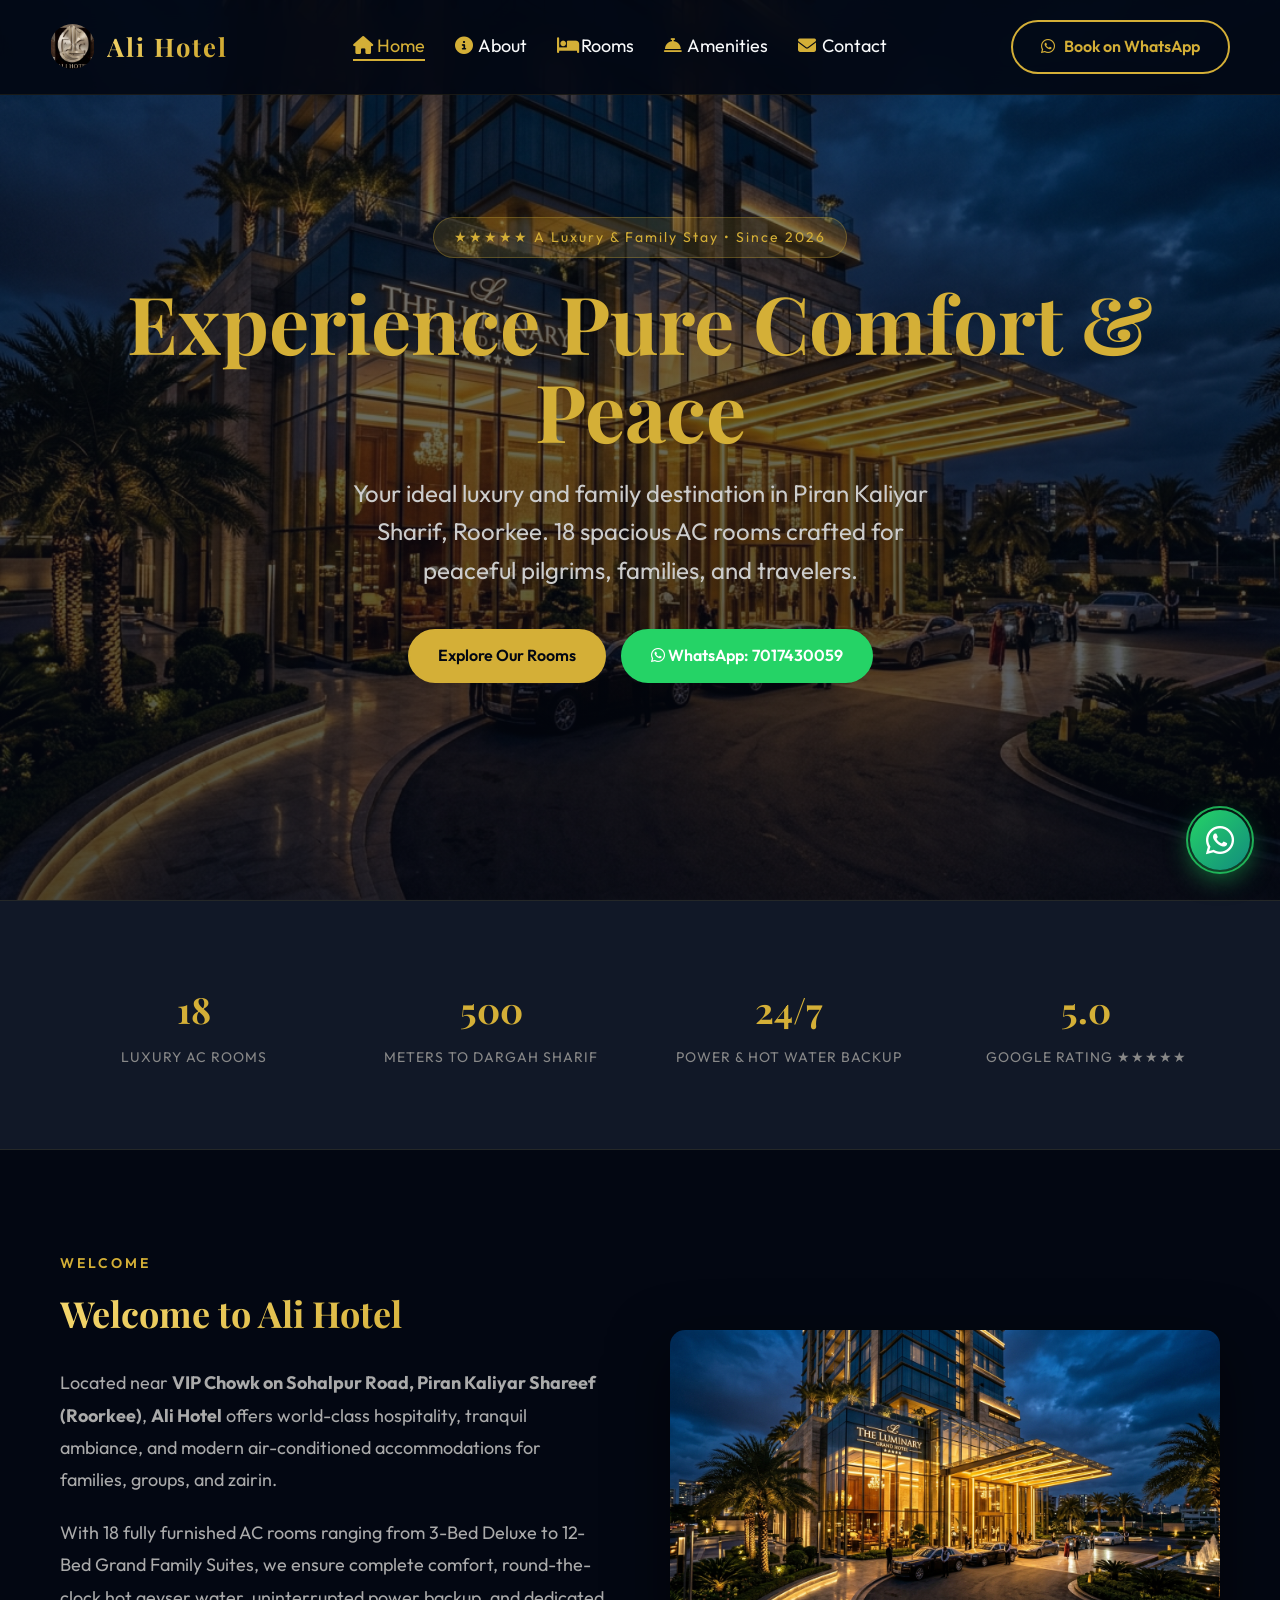
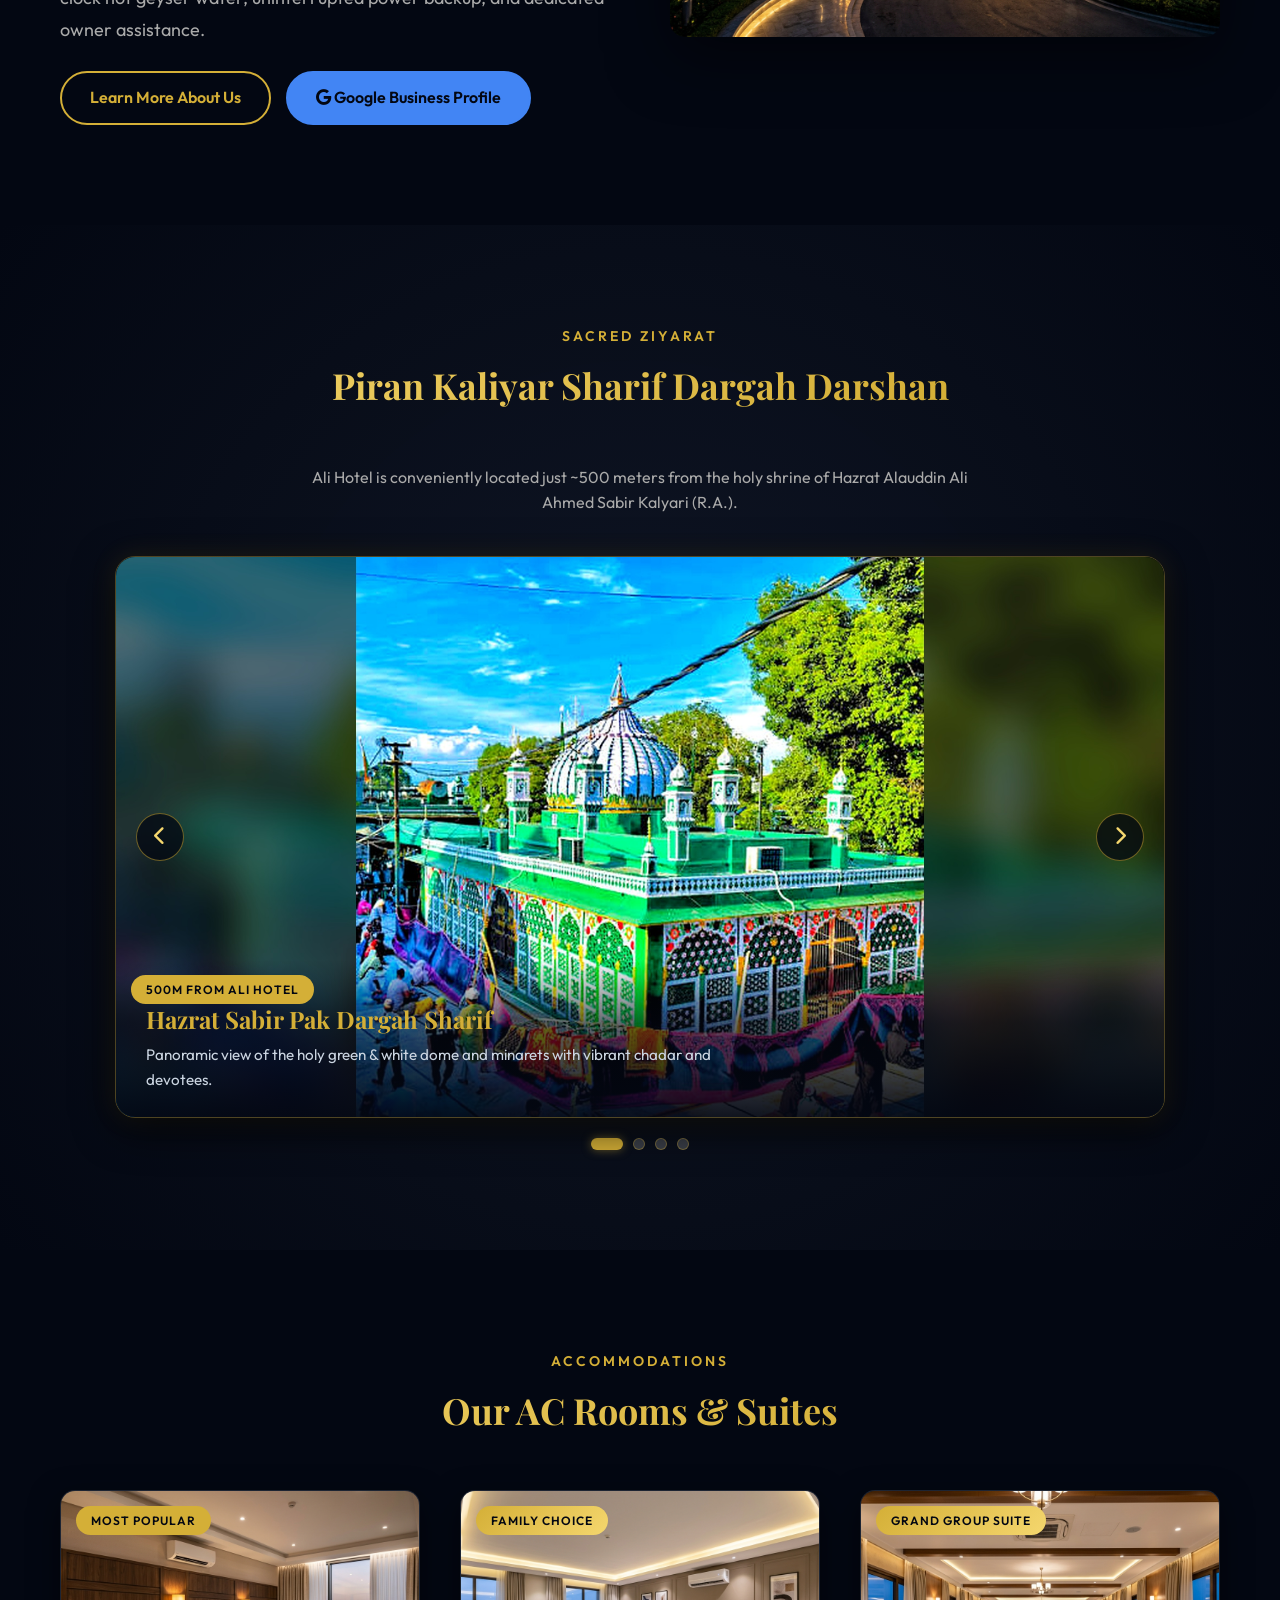
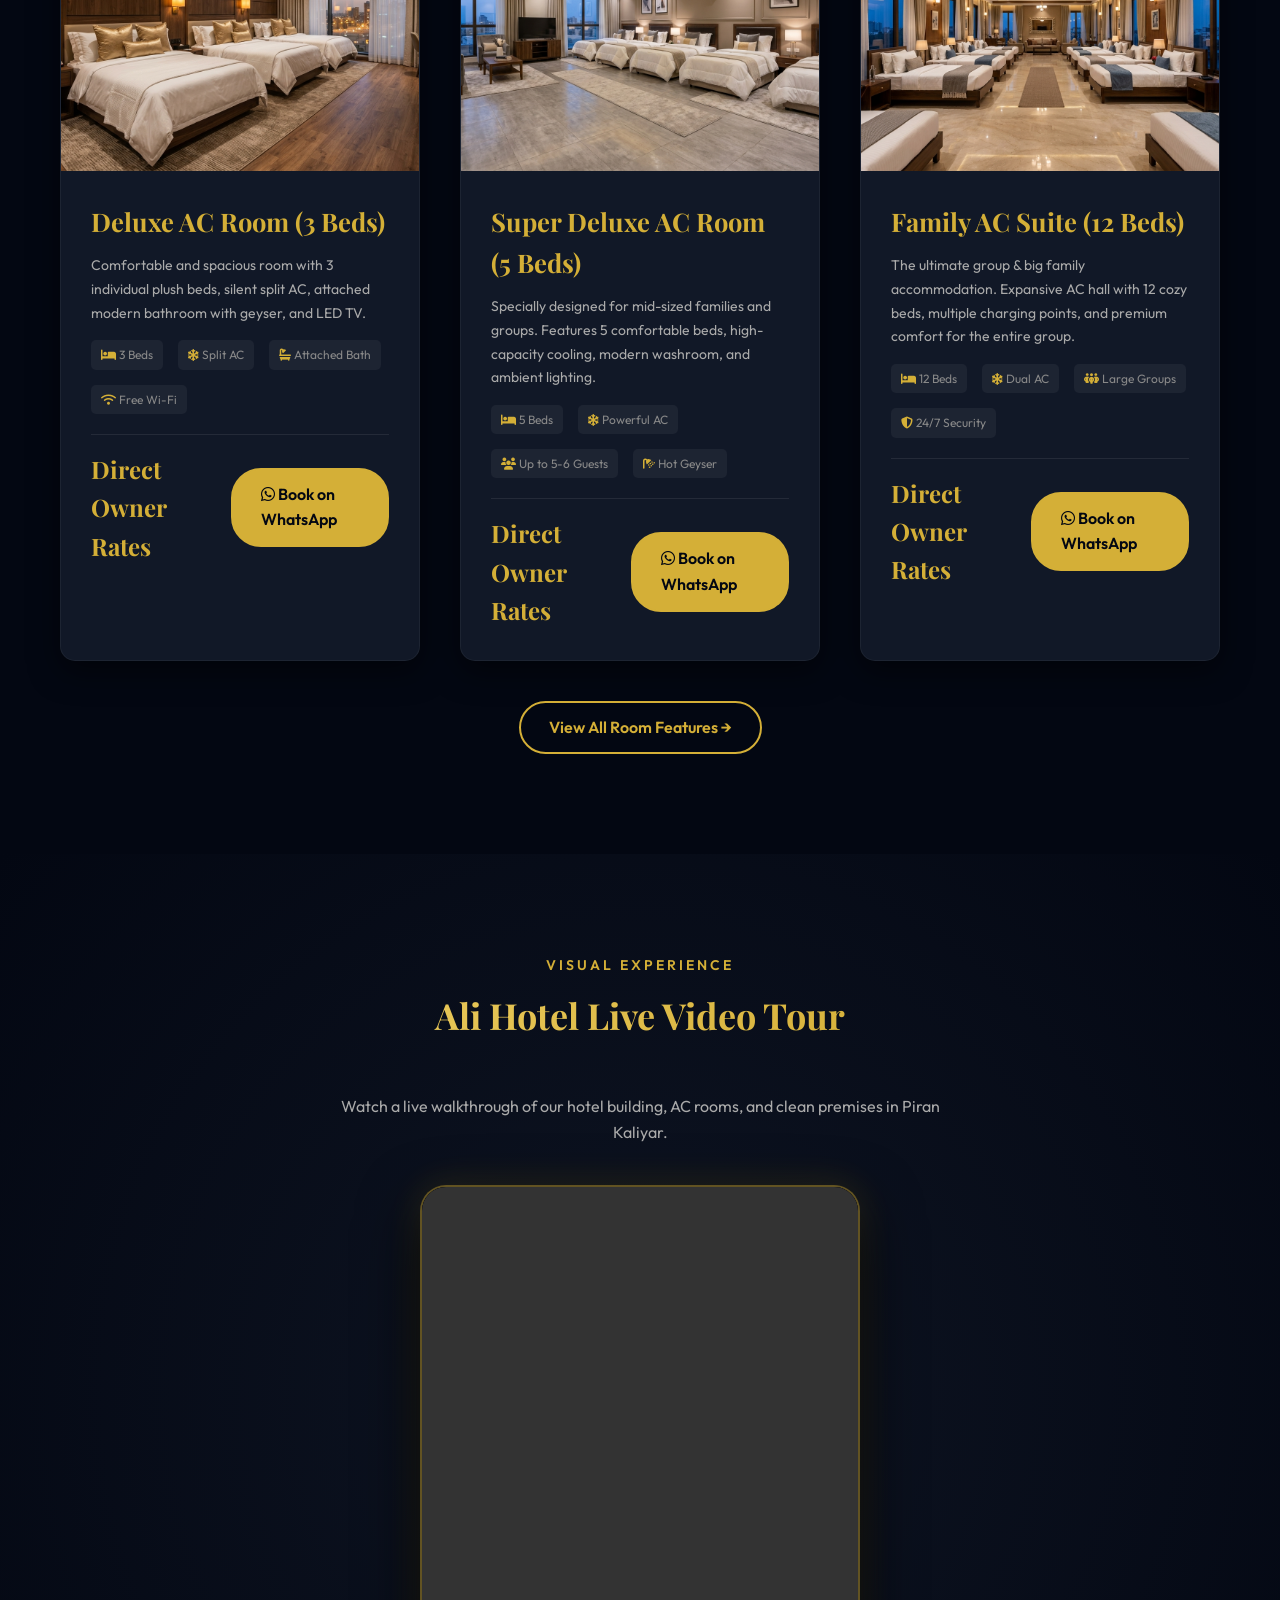
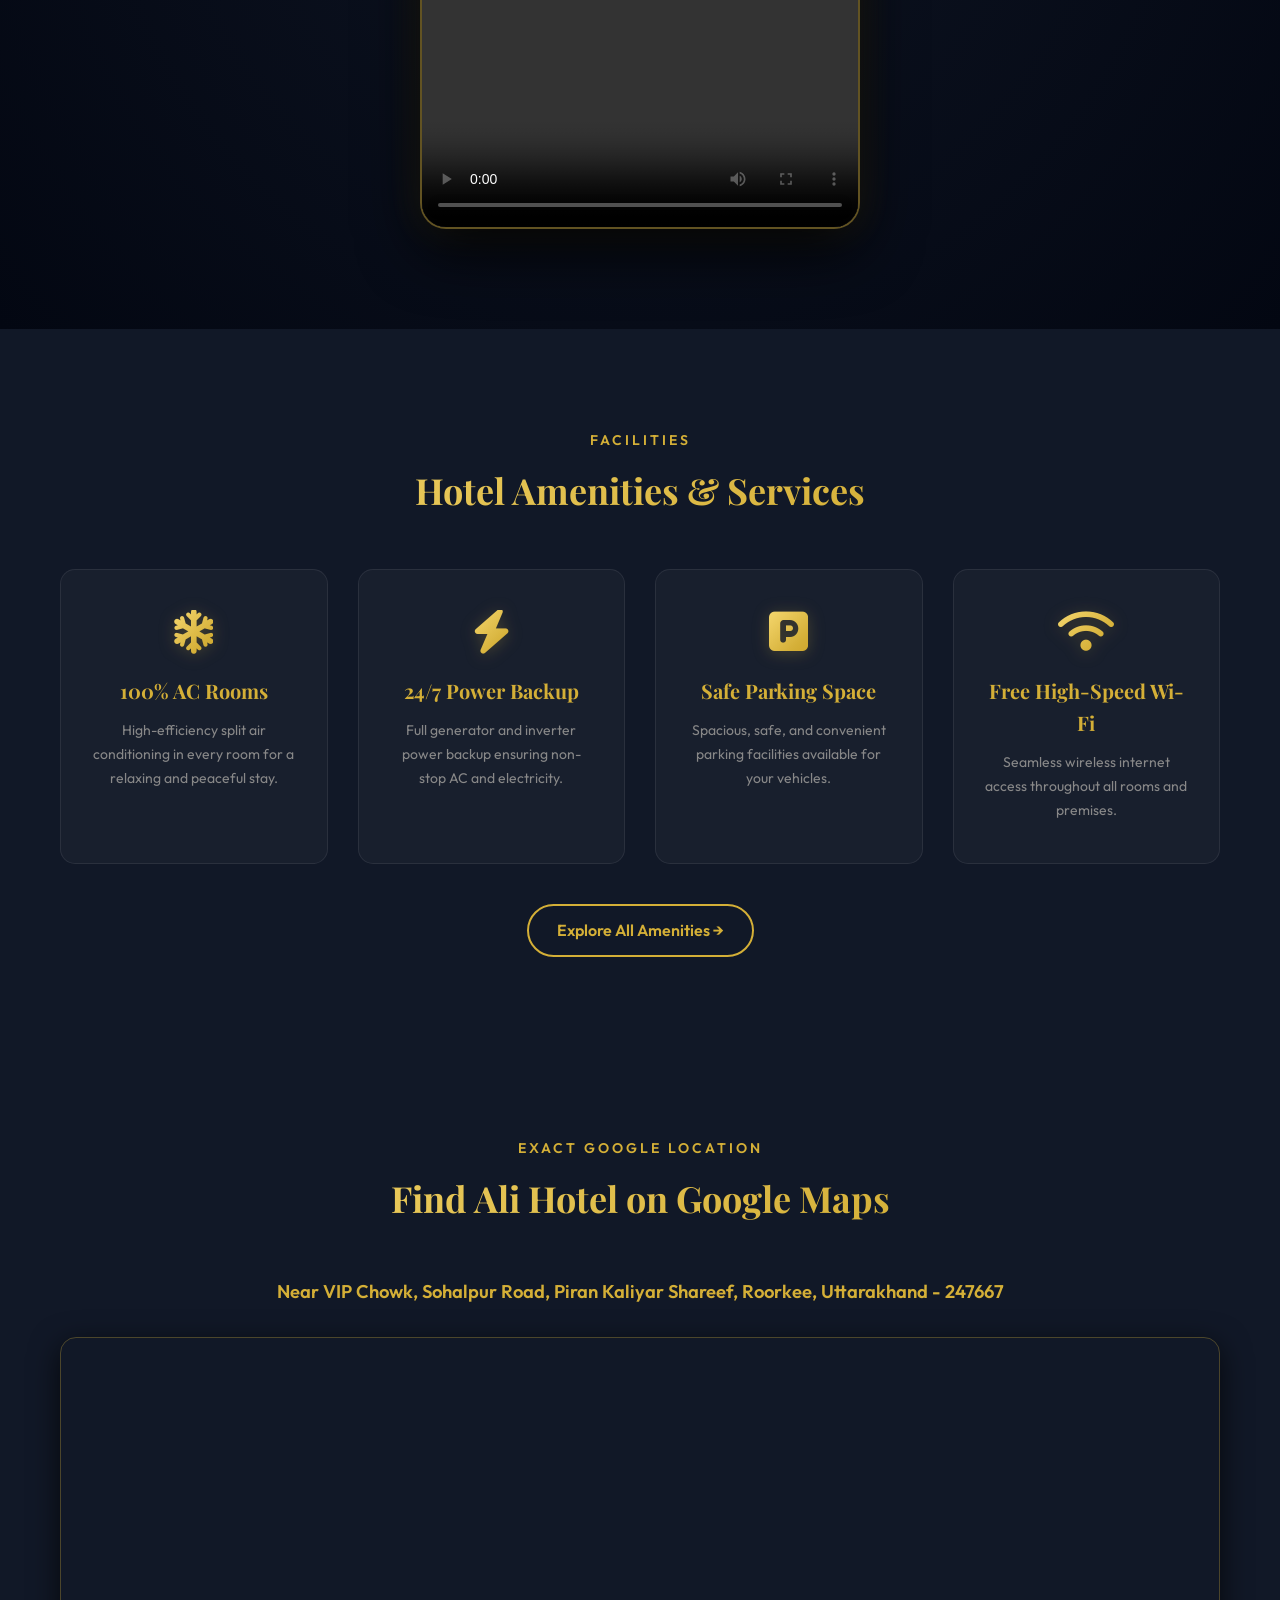
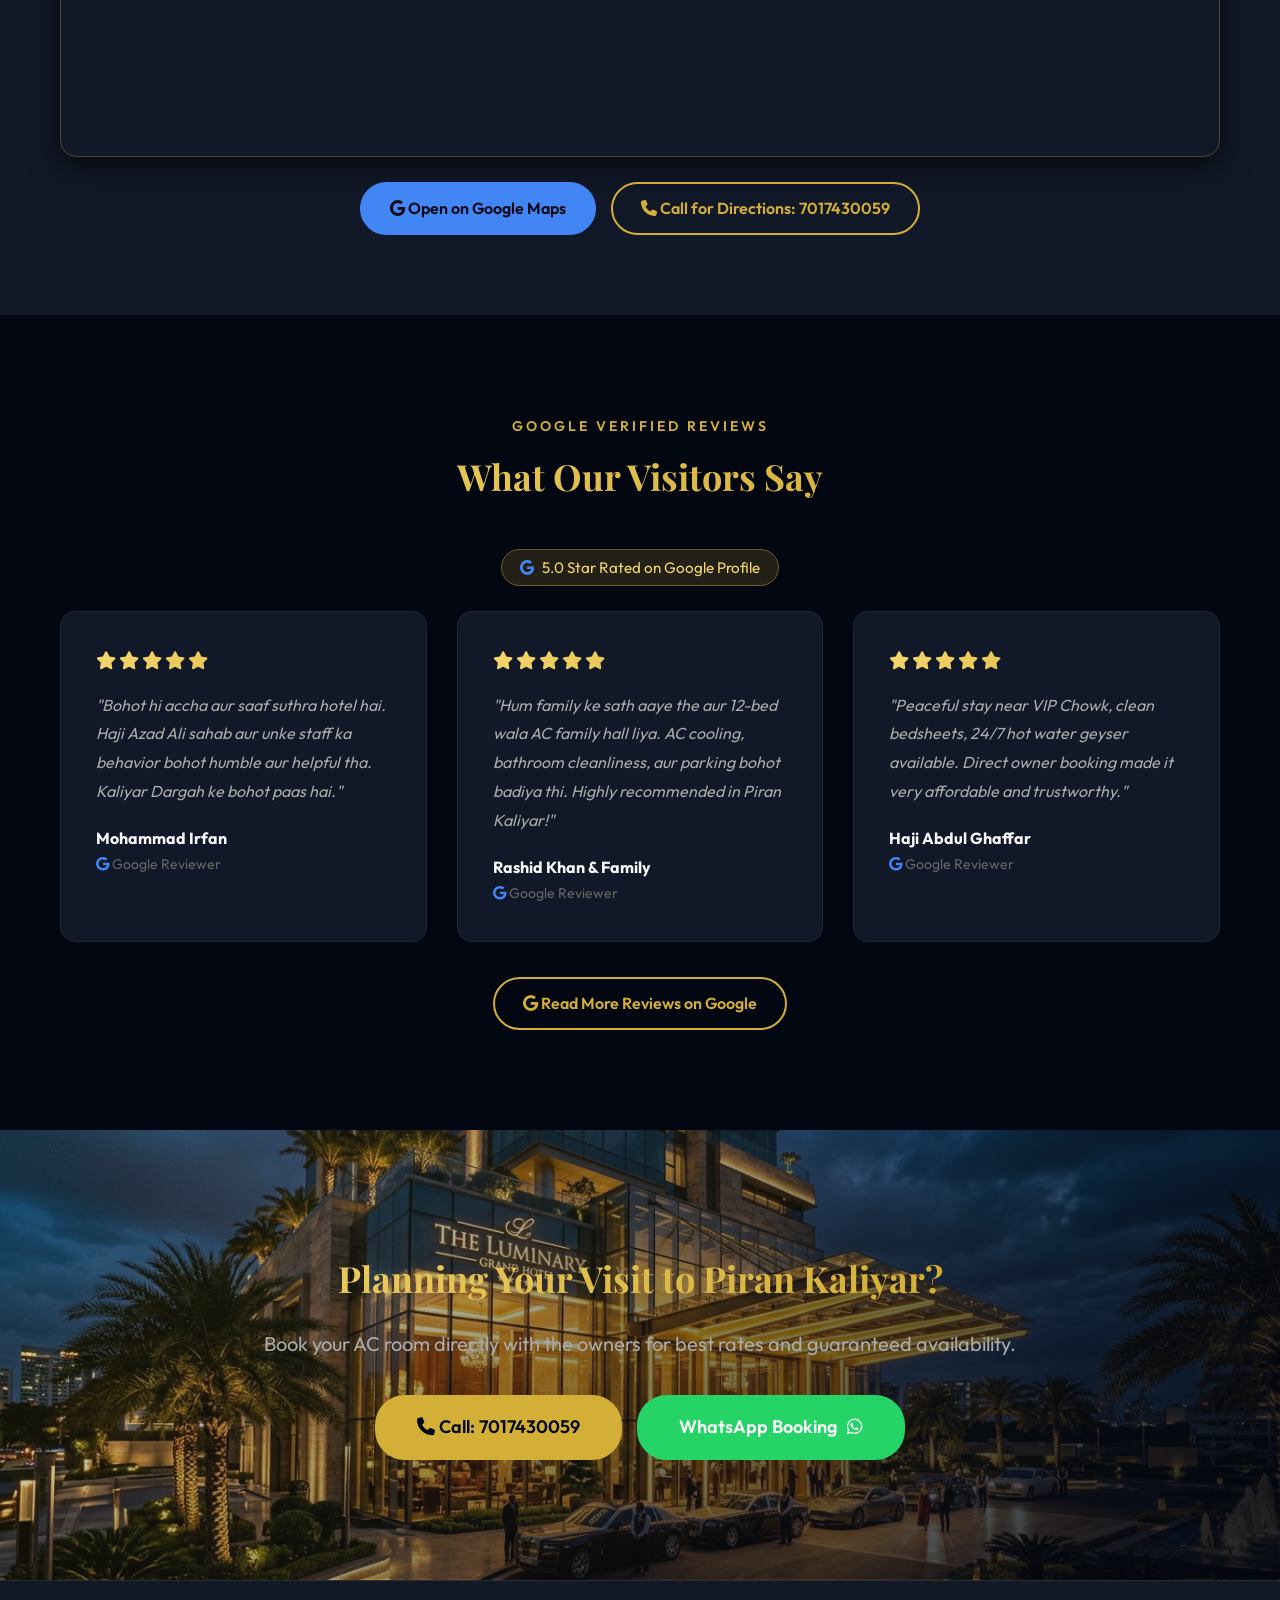
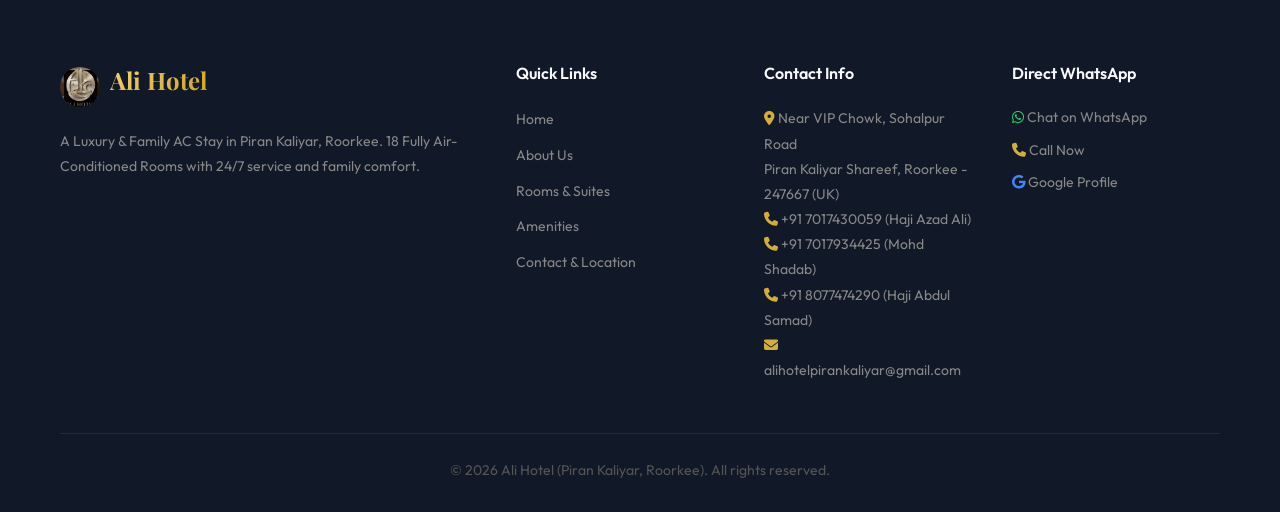
==== index.html @ 07da3957 "Enhance Dargah Sharif photos to high-definition 16:9 horizontal format with vibrant color grading" ====
<!DOCTYPE html>
<html lang="en">
<head>
    <meta charset="UTF-8">
    <meta name="viewport" content="width=device-width, initial-scale=1.0">
    <title>Ali Hotel | Luxury & Family Stay | Piran Kaliyar, Roorkee</title>
    <meta name="description" content="Ali Hotel - A Luxury & Family AC Stay in Piran Kaliyar, Roorkee. 18 Deluxe AC Rooms (3-Bed, 5-Bed, 12-Bed Family Suite) near VIP Chowk, Sohalpur Road. Book direct with owners.">
    <link rel="stylesheet" href="style.css">
    <link href="https://fonts.googleapis.com/css2?family=Outfit:wght@300;400;600;800&family=Playfair+Display:ital,wght@0,400;0,700;1,400&display=swap" rel="stylesheet">
    <link rel="stylesheet" href="https://cdnjs.cloudflare.com/ajax/libs/font-awesome/6.5.1/css/all.min.css">
</head>
<body>
    <header id="header">
        <a href="index.html" class="logo">
            <img src="assets/images/logo.jpg" alt="Ali Hotel Official Logo">
            <span class="logo-text">Ali Hotel</span>
        </a>
        <nav>
            <ul class="nav-links">
                <li><a href="index.html" class="active"><i class="fa-solid fa-house" style="color:#d4af37;width:20px;"></i> Home</a></li>
                <li><a href="about.html"><i class="fa-solid fa-circle-info" style="color:#d4af37;width:20px;"></i> About</a></li>
                <li><a href="rooms.html"><i class="fa-solid fa-bed" style="color:#d4af37;width:20px;"></i> Rooms</a></li>
                <li><a href="amenities.html"><i class="fa-solid fa-bell-concierge" style="color:#d4af37;width:20px;"></i> Amenities</a></li>
                <li><a href="contact.html"><i class="fa-solid fa-envelope" style="color:#d4af37;width:20px;"></i> Contact</a></li>
                <li class="mobile-only-btn" style="margin-top: 15px;"><a href="https://wa.me/917017430059" target="_blank" class="btn btn-primary" style="justify-content: center; width: 100%; border-radius: 30px;"><i class="fa-brands fa-whatsapp"></i> Chat on WhatsApp</a></li>
            </ul>
        </nav>
        <a href="https://wa.me/917017430059" target="_blank" class="btn"><i class="fa-brands fa-whatsapp" style="margin-right: 6px;"></i> Book on WhatsApp</a>
        <div class="menu-toggle" id="mobile-menu">
            <span class="bar"></span>
            <span class="bar"></span>
            <span class="bar"></span>
        </div>
    </header>

    <!-- Hero Section -->
    <section id="home" class="hero">
        <div class="hero-content">
            <span class="hero-badge">★★★★★ A Luxury & Family Stay • Since 2026</span>
            <h1>Experience Pure Comfort & Peace</h1>
            <p>Your ideal luxury and family destination in Piran Kaliyar Sharif, Roorkee. 18 spacious AC rooms crafted for peaceful pilgrims, families, and travelers.</p>
            <div class="hero-buttons">
                <a href="rooms.html" class="btn btn-primary">Explore Our Rooms</a>
                <a href="https://wa.me/917017430059" target="_blank" class="btn" style="background: #25D366; color: #fff; border-color: #25D366;"><i class="fa-brands fa-whatsapp"></i> WhatsApp: 7017430059</a>
            </div>
        </div>
    </section>

    <!-- Stats Section -->
    <section class="stats-section">
        <div class="container">
            <div class="stats-grid">
                <div class="stat-item">
                    <span class="stat-number">18</span>
                    <span class="stat-label">Luxury AC Rooms</span>
                </div>
                <div class="stat-item">
                    <span class="stat-number">500</span>
                    <span class="stat-label">Meters to Dargah Sharif</span>
                </div>
                <div class="stat-item">
                    <span class="stat-number">24/7</span>
                    <span class="stat-label">Power & Hot Water Backup</span>
                </div>
                <div class="stat-item">
                    <span class="stat-number">5.0</span>
                    <span class="stat-label">Google Rating ★★★★★</span>
                </div>
            </div>
        </div>
    </section>

    <!-- About Preview -->
    <section id="about-preview" class="about">
        <div class="container about-layout">
            <div class="about-text">
                <span class="section-tag">Welcome</span>
                <h2>Welcome to Ali Hotel</h2>
                <p>Located near <strong>VIP Chowk on Sohalpur Road, Piran Kaliyar Shareef (Roorkee)</strong>, <strong>Ali Hotel</strong> offers world-class hospitality, tranquil ambiance, and modern air-conditioned accommodations for families, groups, and zairin.</p>
                <p>With 18 fully furnished AC rooms ranging from 3-Bed Deluxe to 12-Bed Grand Family Suites, we ensure complete comfort, round-the-clock hot geyser water, uninterrupted power backup, and dedicated owner assistance.</p>
                <div style="margin-top: 25px; display: flex; gap: 15px; flex-wrap: wrap;">
                    <a href="about.html" class="btn btn-outline">Learn More About Us</a>
                    <a href="https://share.google/wbQLk41U9Xn9ircUh" target="_blank" class="btn btn-primary" style="background: #4285F4; border-color: #4285F4;"><i class="fa-brands fa-google"></i> Google Business Profile</a>
                </div>
            </div>
            <div class="about-image">
                <img src="assets/images/hero.jpg" alt="Ali Hotel Exterior View">
            </div>
        </div>
    </section>

    <!-- DARGAH PHOTO SLIDER CAROUSEL -->
    <section class="dargah-slider-section">
        <div class="container">
            <span class="section-tag center">Sacred Ziyarat</span>
            <h2>Piran Kaliyar Sharif Dargah Darshan</h2>
            <p style="text-align: center; color: #aaa; max-width: 700px; margin: 10px auto 0;">Ali Hotel is conveniently located just ~500 meters from the holy shrine of Hazrat Alauddin Ali Ahmed Sabir Kalyari (R.A.).</p>

            <div class="carousel-container">
                <div class="carousel-slides">
                    <!-- Slide 1: Wide View Dome & Chadar -->
                    <div class="carousel-slide active">
                        <img src="assets/images/dargah1.jpg" alt="Piran Kaliyar Dargah Sharif Wide View">
                        <div class="carousel-caption">
                            <div>
                                <h3>Hazrat Sabir Pak Dargah Sharif</h3>
                                <p>Panoramic view of the holy green & white dome and minarets with vibrant chadar and devotees.</p>
                            </div>
                            <span class="room-badge">500m from Ali Hotel</span>
                        </div>
                    </div>
                    <!-- Slide 2: Dome & Sky -->
                    <div class="carousel-slide">
                        <img src="assets/images/dargah2.jpg" alt="Dargah Sacred Dome and Blue Sky">
                        <div class="carousel-caption">
                            <div>
                                <h3>Majestic Green & White Dome</h3>
                                <p>Beautiful architectural view of the holy shrine dome with Islamic crescent flags and clear skies.</p>
                            </div>
                            <span class="room-badge">Holy Shrine</span>
                        </div>
                    </div>
                    <!-- Slide 3: Courtyard Reflections -->
                    <div class="carousel-slide">
                        <img src="assets/images/dargah3.jpg" alt="Dargah Courtyard Marble Floor Reflections">
                        <div class="carousel-caption">
                            <div>
                                <h3>Sacred Courtyard & Polished Marble</h3>
                                <p>Intricate floral jaali architecture and peaceful reflection of the sacred sanctum.</p>
                            </div>
                            <span class="room-badge">Main Sanctum</span>
                        </div>
                    </div>
                    <!-- Slide 4: Main Entrance & Pilgrims -->
                    <div class="carousel-slide">
                        <img src="assets/images/dargah4.jpg" alt="Dargah Sharif Sacred Front Facade">
                        <div class="carousel-caption">
                            <div>
                                <h3>Sacred Entrance & Pilgrim Prayers</h3>
                                <p>Devotees and families arriving to seek peace and blessings at the holy court of Sabir Piya.</p>
                            </div>
                            <span class="room-badge">Ziyarat Gate</span>
                        </div>
                    </div>
                </div>

                <!-- Navigation Controls -->
                <button class="carousel-btn prev" aria-label="Previous Slide"><i class="fa-solid fa-chevron-left"></i></button>
                <button class="carousel-btn next" aria-label="Next Slide"><i class="fa-solid fa-chevron-right"></i></button>
            </div>

            <!-- Dots -->
            <div class="carousel-dots">
                <div class="carousel-dot active"></div>
                <div class="carousel-dot"></div>
                <div class="carousel-dot"></div>
                <div class="carousel-dot"></div>
            </div>
        </div>
    </section>

    <!-- Featured Rooms -->
    <section id="rooms-preview" class="rooms">
        <div class="container">
            <span class="section-tag center">Accommodations</span>
            <h2>Our AC Rooms & Suites</h2>
            <div class="room-grid">
                <!-- Deluxe 3 Bed -->
                <div class="room-card">
                    <div class="room-img">
                        <img src="assets/images/deluxe_3bed.jpg" alt="Deluxe 3 Bed AC Room">
                        <span class="room-badge">Most Popular</span>
                    </div>
                    <div class="room-info">
                        <h3>Deluxe AC Room (3 Beds)</h3>
                        <p>Comfortable and spacious room with 3 individual plush beds, silent split AC, attached modern bathroom with geyser, and LED TV.</p>
                        <div class="room-features">
                            <span><i class="fa-solid fa-bed" style="color:#d4af37;"></i> 3 Beds</span>
                            <span><i class="fa-solid fa-snowflake" style="color:#d4af37;"></i> Split AC</span>
                            <span><i class="fa-solid fa-bath" style="color:#d4af37;"></i> Attached Bath</span>
                            <span><i class="fa-solid fa-wifi" style="color:#d4af37;"></i> Free Wi-Fi</span>
                        </div>
                        <div class="room-price">
                            <span class="price">Direct Owner Rates</span>
                            <a href="https://wa.me/917017430059?text=Hello%20Ali%20Hotel,%20I%20want%20to%20book%20a%20Deluxe%203%20Bed%20AC%20Room." target="_blank" class="btn btn-primary"><i class="fa-brands fa-whatsapp"></i> Book on WhatsApp</a>
                        </div>
                    </div>
                </div>

                <!-- Super Deluxe 5 Bed -->
                <div class="room-card">
                    <div class="room-img">
                        <img src="assets/images/super_deluxe_5bed.jpg" alt="Super Deluxe 5 Bed AC Room">
                        <span class="room-badge premium">Family Choice</span>
                    </div>
                    <div class="room-info">
                        <h3>Super Deluxe AC Room (5 Beds)</h3>
                        <p>Specially designed for mid-sized families and groups. Features 5 comfortable beds, high-capacity cooling, modern washroom, and ambient lighting.</p>
                        <div class="room-features">
                            <span><i class="fa-solid fa-bed" style="color:#d4af37;"></i> 5 Beds</span>
                            <span><i class="fa-solid fa-snowflake" style="color:#d4af37;"></i> Powerful AC</span>
                            <span><i class="fa-solid fa-users" style="color:#d4af37;"></i> Up to 5-6 Guests</span>
                            <span><i class="fa-solid fa-shower" style="color:#d4af37;"></i> Hot Geyser</span>
                        </div>
                        <div class="room-price">
                            <span class="price">Direct Owner Rates</span>
                            <a href="https://wa.me/917017430059?text=Hello%20Ali%20Hotel,%20I%20want%20to%20book%20a%20Super%20Deluxe%205%20Bed%20AC%20Room." target="_blank" class="btn btn-primary"><i class="fa-brands fa-whatsapp"></i> Book on WhatsApp</a>
                        </div>
                    </div>
                </div>

                <!-- Family Suite 12 Bed -->
                <div class="room-card">
                    <div class="room-img">
                        <img src="assets/images/family_suite_12bed.jpg" alt="Grand Family Suite 12 Bed">
                        <span class="room-badge premium">Grand Group Suite</span>
                    </div>
                    <div class="room-info">
                        <h3>Family AC Suite (12 Beds)</h3>
                        <p>The ultimate group & big family accommodation. Expansive AC hall with 12 cozy beds, multiple charging points, and premium comfort for the entire group.</p>
                        <div class="room-features">
                            <span><i class="fa-solid fa-bed" style="color:#d4af37;"></i> 12 Beds</span>
                            <span><i class="fa-solid fa-snowflake" style="color:#d4af37;"></i> Dual AC</span>
                            <span><i class="fa-solid fa-people-group" style="color:#d4af37;"></i> Large Groups</span>
                            <span><i class="fa-solid fa-shield-halved" style="color:#d4af37;"></i> 24/7 Security</span>
                        </div>
                        <div class="room-price">
                            <span class="price">Direct Owner Rates</span>
                            <a href="https://wa.me/917017430059?text=Hello%20Ali%20Hotel,%20I%20want%20to%20book%20a%20Family%2012%20Bed%20AC%20Suite." target="_blank" class="btn btn-primary"><i class="fa-brands fa-whatsapp"></i> Book on WhatsApp</a>
                        </div>
                    </div>
                </div>
            </div>
            <div style="text-align: center; margin-top: 40px;">
                <a href="rooms.html" class="btn btn-outline">View All Room Features →</a>
            </div>
        </div>
    </section>

    <!-- REAL HOTEL VIDEO TOUR SECTION (H.264 Web Optimized) -->
    <section class="video-showcase-section">
        <div class="container" style="text-align: center;">
            <span class="section-tag center">Visual Experience</span>
            <h2>Ali Hotel Live Video Tour</h2>
            <p style="color: #aaa; max-width: 650px; margin: 10px auto 0;">Watch a live walkthrough of our hotel building, AC rooms, and clean premises in Piran Kaliyar.</p>
            
            <div class="video-card">
                <div class="video-wrapper">
                    <video controls playsinline preload="auto">
                        <source src="assets/videos/hotel_tour.mp4" type="video/mp4">
                        Your browser does not support the video tag.
                    </video>
                </div>
            </div>
        </div>
    </section>

    <!-- Amenities Preview -->
    <section class="amenities-preview">
        <div class="container">
            <span class="section-tag center">Facilities</span>
            <h2>Hotel Amenities & Services</h2>
            <div class="amenities-grid-home">
                <div class="amenity-card">
                    <i class="fa-solid fa-snowflake golden-icon"></i>
                    <h3>100% AC Rooms</h3>
                    <p>High-efficiency split air conditioning in every room for a relaxing and peaceful stay.</p>
                </div>
                <div class="amenity-card">
                    <i class="fa-solid fa-bolt golden-icon"></i>
                    <h3>24/7 Power Backup</h3>
                    <p>Full generator and inverter power backup ensuring non-stop AC and electricity.</p>
                </div>
                <div class="amenity-card">
                    <i class="fa-solid fa-square-parking golden-icon"></i>
                    <h3>Safe Parking Space</h3>
                    <p>Spacious, safe, and convenient parking facilities available for your vehicles.</p>
                </div>
                <div class="amenity-card">
                    <i class="fa-solid fa-wifi golden-icon"></i>
                    <h3>Free High-Speed Wi-Fi</h3>
                    <p>Seamless wireless internet access throughout all rooms and premises.</p>
                </div>
            </div>
            <div style="text-align: center; margin-top: 40px;">
                <a href="amenities.html" class="btn btn-outline">Explore All Amenities →</a>
            </div>
        </div>
    </section>

    <!-- INTERACTIVE GOOGLE MAP -->
    <section style="background: var(--card-bg); padding: 80px 0;">
        <div class="container" style="text-align: center;">
            <span class="section-tag center">Exact Google Location</span>
            <h2>Find Ali Hotel on Google Maps</h2>
            <p style="color: #d4af37; font-weight: 600; font-size: 1.15rem; margin-top: 10px;">Near VIP Chowk, Sohalpur Road, Piran Kaliyar Shareef, Roorkee, Uttarakhand - 247667</p>

            <div class="map-embed-wrapper">
                <iframe src="https://www.google.com/maps/embed?pb=!1m18!1m12!1m3!1d13837.245890731054!2d77.93517595!3d29.9329712!2m3!1f0!2f0!3f0!3m2!1i1024!2i768!4f13.1!3m3!1m2!1s0x390eb46d0a790ea1%3A0xe543c7cb7ef71a25!2sPiran%20Kaliyar%2C%20Uttarakhand%20247667!5e0!3m2!1sen!2sin!4v1710000000000!5m2!1sen!2sin" allowfullscreen="" loading="lazy" referrerpolicy="no-referrer-when-downgrade" title="Ali Hotel Piran Kaliyar Location Map"></iframe>
            </div>

            <div style="margin-top: 25px; display: flex; gap: 15px; justify-content: center; flex-wrap: wrap;">
                <a href="https://share.google/wbQLk41U9Xn9ircUh" target="_blank" class="btn btn-primary" style="background:#4285F4; border-color:#4285F4;"><i class="fa-brands fa-google"></i> Open on Google Maps</a>
                <a href="tel:+917017430059" class="btn btn-outline"><i class="fa-solid fa-phone"></i> Call for Directions: 7017430059</a>
            </div>
        </div>
    </section>

    <!-- REAL GOOGLE REVIEWS -->
    <section class="testimonials">
        <div class="container">
            <span class="section-tag center">Google Verified Reviews</span>
            <h2>What Our Visitors Say</h2>
            <div style="text-align: center; margin-bottom: 30px;">
                <span style="background: rgba(212, 175, 55, 0.15); border: 1px solid rgba(212, 175, 55, 0.4); padding: 8px 18px; border-radius: 30px; color: #f5d76e; font-size: 0.95rem;">
                    <i class="fa-brands fa-google" style="color: #4285F4; margin-right: 5px;"></i> 5.0 Star Rated on Google Profile
                </span>
            </div>
            <div class="testimonial-grid">
                <div class="testimonial-card">
                    <div class="stars"><i class="fa-solid fa-star"></i><i class="fa-solid fa-star"></i><i class="fa-solid fa-star"></i><i class="fa-solid fa-star"></i><i class="fa-solid fa-star"></i></div>
                    <p>"Bohot hi accha aur saaf suthra hotel hai. Haji Azad Ali sahab aur unke staff ka behavior bohot humble aur helpful tha. Kaliyar Dargah ke bohot paas hai."</p>
                    <div class="testimonial-author">
                        <strong>Mohammad Irfan</strong>
                        <span><i class="fa-brands fa-google" style="color:#4285F4;"></i> Google Reviewer</span>
                    </div>
                </div>
                <div class="testimonial-card">
                    <div class="stars"><i class="fa-solid fa-star"></i><i class="fa-solid fa-star"></i><i class="fa-solid fa-star"></i><i class="fa-solid fa-star"></i><i class="fa-solid fa-star"></i></div>
                    <p>"Hum family ke sath aaye the aur 12-bed wala AC family hall liya. AC cooling, bathroom cleanliness, aur parking bohot badiya thi. Highly recommended in Piran Kaliyar!"</p>
                    <div class="testimonial-author">
                        <strong>Rashid Khan & Family</strong>
                        <span><i class="fa-brands fa-google" style="color:#4285F4;"></i> Google Reviewer</span>
                    </div>
                </div>
                <div class="testimonial-card">
                    <div class="stars"><i class="fa-solid fa-star"></i><i class="fa-solid fa-star"></i><i class="fa-solid fa-star"></i><i class="fa-solid fa-star"></i><i class="fa-solid fa-star"></i></div>
                    <p>"Peaceful stay near VIP Chowk, clean bedsheets, 24/7 hot water geyser available. Direct owner booking made it very affordable and trustworthy."</p>
                    <div class="testimonial-author">
                        <strong>Haji Abdul Ghaffar</strong>
                        <span><i class="fa-brands fa-google" style="color:#4285F4;"></i> Google Reviewer</span>
                    </div>
                </div>
            </div>
            <div style="text-align: center; margin-top: 35px;">
                <a href="https://share.google/wbQLk41U9Xn9ircUh" target="_blank" class="btn btn-outline"><i class="fa-brands fa-google"></i> Read More Reviews on Google</a>
            </div>
        </div>
    </section>

    <!-- CTA Section -->
    <section class="cta-section">
        <div class="container">
            <h2>Planning Your Visit to Piran Kaliyar?</h2>
            <p>Book your AC room directly with the owners for best rates and guaranteed availability.</p>
            <div style="display: flex; gap: 15px; justify-content: center; flex-wrap: wrap; margin-top: 25px;">
                <a href="tel:+917017430059" class="btn btn-primary btn-large"><i class="fa-solid fa-phone"></i> Call: 7017430059</a>
                <a href="https://wa.me/917017430059" target="_blank" class="btn btn-large" style="background: #25D366; color: #fff; border-color: #25D366;">WhatsApp Booking <i class="fa-brands fa-whatsapp" style="margin-left: 6px;"></i></a>
            </div>
        </div>
    </section>

    <!-- Footer -->
    <footer>
        <div class="container">
            <div class="footer-grid">
                <div class="footer-col">
                    <div class="footer-logo-wrap">
                        <img src="assets/images/logo.jpg" alt="Ali Hotel Official Logo">
                        <h3 class="footer-logo">Ali Hotel</h3>
                    </div>
                    <p>A Luxury & Family AC Stay in Piran Kaliyar, Roorkee. 18 Fully Air-Conditioned Rooms with 24/7 service and family comfort.</p>
                </div>
                <div class="footer-col">
                    <h4>Quick Links</h4>
                    <ul>
                        <li><a href="index.html">Home</a></li>
                        <li><a href="about.html">About Us</a></li>
                        <li><a href="rooms.html">Rooms & Suites</a></li>
                        <li><a href="amenities.html">Amenities</a></li>
                        <li><a href="contact.html">Contact & Location</a></li>
                    </ul>
                </div>
                <div class="footer-col">
                    <h4>Contact Info</h4>
                    <p><i class="fa-solid fa-location-dot" style="color: #d4af37;"></i> Near VIP Chowk, Sohalpur Road<br>Piran Kaliyar Shareef, Roorkee - 247667 (UK)</p>
                    <p><i class="fa-solid fa-phone" style="color: #d4af37;"></i> +91 7017430059 (Haji Azad Ali)<br><i class="fa-solid fa-phone" style="color: #d4af37;"></i> +91 7017934425 (Mohd Shadab)<br><i class="fa-solid fa-phone" style="color: #d4af37;"></i> +91 8077474290 (Haji Abdul Samad)</p>
                    <p><i class="fa-solid fa-envelope" style="color: #d4af37;"></i> alihotelpirankaliyar@gmail.com</p>
                </div>
                <div class="footer-col">
                    <h4>Direct WhatsApp</h4>
                    <div class="social-links">
                        <a href="https://wa.me/917017430059" target="_blank"><i class="fa-brands fa-whatsapp" style="color:#25D366;"></i> Chat on WhatsApp</a>
                        <a href="tel:+917017430059"><i class="fa-solid fa-phone" style="color:#d4af37;"></i> Call Now</a>
                        <a href="https://share.google/wbQLk41U9Xn9ircUh" target="_blank"><i class="fa-brands fa-google" style="color:#4285F4;"></i> Google Profile</a>
                    </div>
                </div>
            </div>
            <div class="footer-bottom">
                <p>&copy; 2026 Ali Hotel (Piran Kaliyar, Roorkee). All rights reserved.</p>
            </div>
        </div>
    </footer>

    <!-- Floating WhatsApp Quick Chat Button -->
    <a href="https://wa.me/917017430059?text=Hello%20Ali%20Hotel,%20I%20want%20to%20inquire%20about%20room%20booking." target="_blank" class="floating-whatsapp" aria-label="Chat on WhatsApp">
        <i class="fa-brands fa-whatsapp"></i>
        <span class="floating-whatsapp-tooltip">Chat with us on WhatsApp</span>
    </a>

    <script src="script.js"></script>
</body>
</html>
---- style.css ----
:root {
    /* Color Tokens */
    --color-primary-100: #fefce8;
    --color-primary-500: #d4af37;
    --color-primary-600: #b8941e;
    --color-primary-900: #713f12;

    --color-secondary-100: #f3f4f6;
    --color-secondary-500: #6b7280;
    --color-secondary-900: #111827;

    /* Semantic Colors */
    --text-color: #f9fafb;
    --bg-color: #030712;
    --card-bg: #111827;

    /* Typography Tokens */
    --font-heading: 'Playfair Display', serif;
    --font-body: 'Outfit', sans-serif;

    --font-size-xs: 0.75rem;
    --font-size-sm: 0.875rem;
    --font-size-base: 1rem;
    --font-size-lg: 1.125rem;
    --font-size-xl: 1.25rem;
    --font-size-2xl: 1.5rem;
    --font-size-3xl: 1.875rem;
    --font-size-4xl: 2.25rem;
    --font-size-5xl: 3rem;

    /* Spacing Tokens */
    --space-1: 0.25rem;
    --space-2: 0.5rem;
    --space-3: 0.75rem;
    --space-4: 1rem;
    --space-6: 1.5rem;
    --space-8: 2rem;
    --space-12: 3rem;
    --space-16: 4rem;

    /* Shadow Tokens */
    --shadow-sm: 0 1px 2px 0 rgb(0 0 0 / 0.05);
    --shadow-md: 0 4px 6px -1px rgb(0 0 0 / 0.1);
    --shadow-lg: 0 10px 15px -3px rgb(0 0 0 / 0.1);
    --shadow-gold: 0 4px 20px rgba(212, 175, 55, 0.15);

    /* Transition Tokens */
    --transition-fast: 150ms ease;
    --transition-normal: 300ms ease;
    --transition-slow: 500ms ease;
}

* {
    margin: 0;
    padding: 0;
    box-sizing: border-box;
}

html {
    scroll-behavior: smooth;
}

body {
    font-family: var(--font-body);
    background-color: var(--bg-color);
    color: var(--text-color);
    line-height: 1.6;
}

.container {
    max-width: 1200px;
    margin: 0 auto;
    padding: 0 20px;
}

/* ========================================
   HEADER & NAV
   ======================================== */
header {
    position: fixed;
    top: 0;
    width: 100%;
    display: flex;
    justify-content: space-between;
    align-items: center;
    padding: 20px 50px;
    background: rgba(3, 7, 18, 0.9);
    backdrop-filter: blur(15px);
    -webkit-backdrop-filter: blur(15px);
    z-index: 1005;
    transition: all var(--transition-normal);
    border-bottom: 1px solid rgba(212, 175, 55, 0.1);
}

header.scrolled {
    padding: 12px 50px;
    box-shadow: 0 2px 20px rgba(0, 0, 0, 0.6);
    background: rgba(3, 7, 18, 0.95);
}

.logo {
    display: flex;
    align-items: center;
    gap: 12px;
    text-decoration: none;
}

.logo img {
    height: 45px;
    width: 45px;
    object-fit: contain;
    border-radius: 50%;
    animation: logoGlow 3s ease-in-out infinite;
}

.logo-text {
    font-family: var(--font-heading);
    font-size: 1.6rem;
    font-weight: 700;
    background: linear-gradient(135deg, #f5d76e, #d4af37, #c5941a, #d4af37, #f5d76e);
    background-size: 300% 300%;
    -webkit-background-clip: text;
    -webkit-text-fill-color: transparent;
    background-clip: text;
    animation: goldShimmer 4s ease-in-out infinite;
    letter-spacing: 2px;
}

header.scrolled .logo img {
    height: 38px;
    width: 38px;
}

nav .nav-links {
    list-style: none;
    display: flex;
    gap: 30px;
}

.mobile-only-btn {
    display: none;
}

nav .nav-links li a {
    color: var(--text-color);
    text-decoration: none;
    font-weight: 400;
    font-size: var(--font-size-lg);
    transition: color var(--transition-normal);
    position: relative;
}

nav .nav-links li a::after {
    content: '';
    position: absolute;
    bottom: -4px;
    left: 0;
    width: 0;
    height: 2px;
    background: var(--color-primary-500);
    transition: width var(--transition-normal);
}

nav .nav-links li a:hover,
nav .nav-links li a.active {
    color: var(--color-primary-500);
}

nav .nav-links li a:hover::after,
nav .nav-links li a.active::after {
    width: 100%;
}

/* ========================================
   BUTTONS
   ======================================== */
.btn {
    padding: 12px 28px;
    border: 2px solid var(--color-primary-500);
    background: transparent;
    color: var(--color-primary-500);
    text-decoration: none;
    font-weight: 600;
    font-family: var(--font-body);
    font-size: var(--font-size-base);
    border-radius: 30px;
    transition: all var(--transition-normal);
    cursor: pointer;
    display: inline-block;
}

.btn:hover {
    background: var(--color-primary-500);
    color: var(--bg-color);
    box-shadow: var(--shadow-gold);
    transform: translateY(-2px);
}

.btn-primary {
    background: var(--color-primary-500);
    color: var(--bg-color);
}

.btn-primary:hover {
    background: var(--color-primary-600);
    color: var(--bg-color);
    border-color: var(--color-primary-600);
}

.btn-outline {
    border: 2px solid var(--color-primary-500);
    color: var(--color-primary-500);
    background: transparent;
}

.btn-outline:hover {
    background: var(--color-primary-500);
    color: var(--bg-color);
}

.btn-large {
    padding: 16px 40px;
    font-size: var(--font-size-lg);
}

/* ========================================
   HERO SECTION
   ======================================== */
.hero {
    height: 100vh;
    background-image: linear-gradient(rgba(3, 7, 18, 0.5), rgba(3, 7, 18, 0.7)), url('assets/images/hero.jpg');
    background-size: cover;
    background-position: center;
    background-attachment: fixed;
    display: flex;
    align-items: center;
    justify-content: center;
    text-align: center;
    padding: 0 20px;
}

.hero-badge {
    display: inline-block;
    padding: 8px 20px;
    background: rgba(212, 175, 55, 0.15);
    border: 1px solid rgba(212, 175, 55, 0.3);
    border-radius: 30px;
    color: var(--color-primary-500);
    font-size: var(--font-size-sm);
    letter-spacing: 2px;
    margin-bottom: 20px;
    animation: fadeInDown 1s ease-out;
}

.hero-content h1 {
    font-family: var(--font-heading);
    font-size: 5rem;
    margin-bottom: 20px;
    color: var(--color-primary-500);
    animation: fadeInDown 1s ease-out 0.2s both;
    line-height: 1.1;
}

.hero-content p {
    font-size: var(--font-size-2xl);
    margin-bottom: 40px;
    color: #ccc;
    max-width: 600px;
    margin-left: auto;
    margin-right: auto;
    animation: fadeInUp 1s ease-out 0.5s both;
}

.hero-buttons {
    display: flex;
    gap: 15px;
    justify-content: center;
    animation: fadeInUp 1s ease-out 0.8s both;
}

/* ========================================
   SECTION TAGS
   ======================================== */
.section-tag {
    display: inline-block;
    font-size: var(--font-size-sm);
    color: var(--color-primary-500);
    text-transform: uppercase;
    letter-spacing: 3px;
    font-weight: 600;
    margin-bottom: 10px;
}

.section-tag.center {
    display: block;
    text-align: center;
}

/* ========================================
   SECTIONS GENERAL
   ======================================== */
section {
    padding: 100px 0;
}

section h2 {
    font-family: var(--font-heading);
    font-size: var(--font-size-4xl);
    text-align: center;
    margin-bottom: 50px;
    color: var(--color-primary-500);
}

/* ========================================
   STATS SECTION
   ======================================== */
.stats-section {
    padding: 60px 0;
    background: var(--card-bg);
    border-top: 1px solid rgba(212, 175, 55, 0.1);
    border-bottom: 1px solid rgba(212, 175, 55, 0.1);
}

.stats-grid {
    display: grid;
    grid-template-columns: repeat(4, 1fr);
    gap: 30px;
    text-align: center;
}

.stat-item {
    padding: 20px;
}

.stat-number {
    display: block;
    font-family: var(--font-heading);
    font-size: var(--font-size-4xl);
    color: var(--color-primary-500);
    font-weight: 700;
    margin-bottom: 5px;
}

.stat-label {
    font-size: var(--font-size-sm);
    color: #888;
    text-transform: uppercase;
    letter-spacing: 1px;
}

/* ========================================
   ABOUT SECTION
   ======================================== */
.about-layout {
    display: grid;
    grid-template-columns: 1fr 1fr;
    gap: 60px;
    align-items: center;
}

.about-text h2 {
    text-align: left;
    margin-bottom: 25px;
}

.about-text p {
    font-size: var(--font-size-lg);
    color: #aaa;
    margin-bottom: 20px;
    line-height: 1.8;
}

.about-image img {
    width: 100%;
    border-radius: 15px;
    box-shadow: 0 20px 60px rgba(0, 0, 0, 0.5);
}

/* ========================================
   ROOMS SECTION
   ======================================== */
.room-grid {
    display: grid;
    grid-template-columns: repeat(auto-fit, minmax(350px, 1fr));
    gap: 40px;
}

.room-card {
    background: var(--card-bg);
    border-radius: 15px;
    overflow: hidden;
    box-shadow: 0 10px 30px rgba(0, 0, 0, 0.5);
    transition: transform var(--transition-normal), box-shadow var(--transition-normal);
    border: 1px solid rgba(255, 255, 255, 0.05);
}

.room-card:hover {
    transform: translateY(-10px);
    box-shadow: 0 20px 40px rgba(0, 0, 0, 0.6), var(--shadow-gold);
}

.room-img {
    height: 280px;
    position: relative;
    overflow: hidden;
}

.room-img img {
    width: 100%;
    height: 100%;
    object-fit: cover;
    transition: transform var(--transition-slow);
}

.room-card:hover .room-img img {
    transform: scale(1.08);
}

.room-badge {
    position: absolute;
    top: 15px;
    left: 15px;
    background: var(--color-primary-500);
    color: var(--bg-color);
    padding: 5px 15px;
    border-radius: 20px;
    font-size: var(--font-size-xs);
    font-weight: 600;
    text-transform: uppercase;
    letter-spacing: 1px;
    z-index: 2;
}

.room-badge.premium {
    background: linear-gradient(135deg, #d4af37, #f5d76e);
}

.room-info {
    padding: 30px;
}

.room-info h3 {
    font-family: var(--font-heading);
    font-size: 1.6rem;
    margin-bottom: 12px;
    color: var(--color-primary-500);
}

.room-info p {
    color: #aaa;
    margin-bottom: 15px;
    font-size: var(--font-size-sm);
    line-height: 1.7;
}

.room-features {
    display: flex;
    gap: 15px;
    margin-bottom: 20px;
    flex-wrap: wrap;
}

.room-features span {
    font-size: var(--font-size-xs);
    color: #888;
    background: rgba(255, 255, 255, 0.05);
    padding: 5px 10px;
    border-radius: 5px;
}

.room-price {
    display: flex;
    justify-content: space-between;
    align-items: center;
    padding-top: 15px;
    border-top: 1px solid rgba(255, 255, 255, 0.08);
}

.price {
    font-family: var(--font-heading);
    font-size: var(--font-size-2xl);
    color: var(--color-primary-500);
    font-weight: 700;
}

.price small {
    font-size: var(--font-size-sm);
    color: #666;
    font-family: var(--font-body);
}

/* ========================================
   AMENITIES PREVIEW (Home Page)
   ======================================== */
.amenities-preview {
    background: var(--card-bg);
}

.amenities-grid-home {
    display: grid;
    grid-template-columns: repeat(auto-fit, minmax(250px, 1fr));
    gap: 30px;
}

.amenity-card {
    background: rgba(255, 255, 255, 0.03);
    border: 1px solid rgba(255, 255, 255, 0.08);
    border-radius: 15px;
    padding: 40px 30px;
    text-align: center;
    transition: all var(--transition-normal);
}

.amenity-card:hover {
    border-color: var(--color-primary-500);
    transform: translateY(-5px);
    box-shadow: var(--shadow-gold);
}

.amenity-icon {
    font-size: 3rem;
    margin-bottom: 20px;
}

.amenity-card h3 {
    font-family: var(--font-heading);
    color: var(--color-primary-500);
    font-size: var(--font-size-xl);
    margin-bottom: 12px;
}

.amenity-card p {
    color: #888;
    font-size: var(--font-size-sm);
    line-height: 1.7;
}

/* ========================================
   TESTIMONIALS
   ======================================== */
.testimonials {
    background: var(--bg-color);
}

.testimonial-grid {
    display: grid;
    grid-template-columns: repeat(auto-fit, minmax(320px, 1fr));
    gap: 30px;
}

.testimonial-card {
    background: var(--card-bg);
    border: 1px solid rgba(255, 255, 255, 0.06);
    border-radius: 15px;
    padding: 35px;
    transition: all var(--transition-normal);
}

.testimonial-card:hover {
    border-color: rgba(212, 175, 55, 0.3);
    transform: translateY(-5px);
}

.testimonial-card .stars {
    color: var(--color-primary-500);
    font-size: var(--font-size-lg);
    margin-bottom: 15px;
    letter-spacing: 3px;
}

.testimonial-card p {
    color: #aaa;
    font-style: italic;
    font-size: var(--font-size-base);
    line-height: 1.8;
    margin-bottom: 20px;
}

.testimonial-author strong {
    display: block;
    color: var(--text-color);
    font-size: var(--font-size-base);
}

.testimonial-author span {
    color: #666;
    font-size: var(--font-size-sm);
}

/* ========================================
   CTA SECTION
   ======================================== */
.cta-section {
    background: linear-gradient(135deg, rgba(212, 175, 55, 0.1), rgba(3, 7, 18, 0.9)), url('assets/images/hero.jpg');
    background-size: cover;
    background-position: center;
    text-align: center;
    padding: 120px 20px;
}

.cta-section h2 {
    font-size: var(--font-size-4xl);
    margin-bottom: 20px;
}

.cta-section p {
    color: #aaa;
    font-size: var(--font-size-xl);
    margin-bottom: 35px;
}

/* ========================================
   FOOTER
   ======================================== */
footer {
    background: var(--color-secondary-900);
    padding: 80px 0 30px;
    border-top: 1px solid rgba(212, 175, 55, 0.15);
}

.footer-grid {
    display: grid;
    grid-template-columns: 2fr 1fr 1fr 1fr;
    gap: 40px;
    margin-bottom: 50px;
}

.footer-logo {
    font-family: var(--font-heading);
    color: var(--color-primary-500);
    font-size: var(--font-size-2xl);
    margin-bottom: 15px;
}

.footer-col p {
    color: #888;
    font-size: var(--font-size-sm);
    line-height: 1.8;
}

.footer-col h4 {
    color: var(--text-color);
    font-size: var(--font-size-base);
    margin-bottom: 20px;
    font-weight: 600;
}

.footer-col ul {
    list-style: none;
}

.footer-col ul li {
    margin-bottom: 10px;
}

.footer-col ul li a {
    color: #888;
    text-decoration: none;
    font-size: var(--font-size-sm);
    transition: color var(--transition-fast);
}

.footer-col ul li a:hover {
    color: var(--color-primary-500);
}

.social-links {
    display: flex;
    flex-direction: column;
    gap: 10px;
}

.social-links a {
    color: #888;
    text-decoration: none;
    font-size: var(--font-size-sm);
    transition: color var(--transition-fast);
}

.social-links a:hover {
    color: var(--color-primary-500);
}

.footer-bottom {
    border-top: 1px solid rgba(255, 255, 255, 0.08);
    padding-top: 25px;
    text-align: center;
}

.footer-bottom p {
    color: #555;
    font-size: var(--font-size-sm);
}

footer h2 {
    font-family: var(--font-heading);
    color: var(--color-primary-500);
    margin-bottom: 20px;
}

/* ========================================
   AMENITIES PAGE GRID
   ======================================== */
.amenities-grid {
    display: grid;
    grid-template-columns: repeat(auto-fit, minmax(300px, 1fr));
    gap: 30px;
    margin-top: 40px;
}

.amenity-item {
    background: var(--card-bg);
    padding: 40px 30px;
    border-radius: 15px;
    text-align: center;
    border: 1px solid rgba(255, 255, 255, 0.06);
    transition: all var(--transition-normal);
}

.amenity-item:hover {
    border-color: var(--color-primary-500);
    transform: translateY(-5px);
    box-shadow: var(--shadow-gold);
}

.amenity-item .amenity-icon {
    font-size: 3rem;
    margin-bottom: 20px;
}

.amenity-item h3 {
    color: var(--color-primary-500);
    margin-bottom: 15px;
    font-family: var(--font-heading);
    font-size: var(--font-size-xl);
}

.amenity-item p {
    color: #888;
    line-height: 1.7;
}

/* ========================================
   CONTACT PAGE
   ======================================== */
.contact-content {
    display: grid;
    grid-template-columns: 1fr 1fr;
    gap: 50px;
    margin-top: 40px;
}

.contact-form {
    background: var(--card-bg);
    padding: 40px;
    border-radius: 15px;
    border: 1px solid rgba(255, 255, 255, 0.06);
}

.form-group {
    margin-bottom: 20px;
}

.form-group label {
    display: block;
    margin-bottom: 8px;
    color: var(--color-primary-500);
    font-family: var(--font-heading);
    font-size: var(--font-size-sm);
}

.form-group input,
.form-group textarea,
.form-group select {
    width: 100%;
    padding: 15px;
    background: rgba(0, 0, 0, 0.3);
    border: 1px solid rgba(255, 255, 255, 0.1);
    color: #fff;
    border-radius: 8px;
    font-family: var(--font-body);
    font-size: var(--font-size-base);
    transition: border-color var(--transition-fast);
}

.form-group input:focus,
.form-group textarea:focus,
.form-group select:focus {
    outline: none;
    border-color: var(--color-primary-500);
    box-shadow: 0 0 0 3px rgba(212, 175, 55, 0.1);
}

.contact-info h3 {
    color: var(--color-primary-500);
    font-family: var(--font-heading);
    margin-bottom: 15px;
    font-size: 1.6rem;
}

.contact-info p {
    margin-bottom: 25px;
    font-size: var(--font-size-lg);
    color: #aaa;
    line-height: 1.8;
}

/* ========================================
   ABOUT PAGE EXTRAS
   ======================================== */
.about-story {
    padding: 100px 0;
}

.about-story-content {
    display: grid;
    grid-template-columns: 1fr 1fr;
    gap: 60px;
    align-items: center;
    margin-bottom: 80px;
}

.about-story-content.reverse {
    direction: rtl;
}

.about-story-content.reverse > * {
    direction: ltr;
}

.about-story-text h3 {
    font-family: var(--font-heading);
    color: var(--color-primary-500);
    font-size: var(--font-size-2xl);
    margin-bottom: 20px;
}

.about-story-text p {
    color: #aaa;
    font-size: var(--font-size-lg);
    line-height: 1.8;
    margin-bottom: 15px;
}

.about-story-img img {
    width: 100%;
    border-radius: 15px;
    box-shadow: 0 20px 60px rgba(0, 0, 0, 0.5);
}

.values-grid {
    display: grid;
    grid-template-columns: repeat(auto-fit, minmax(250px, 1fr));
    gap: 30px;
    margin-top: 40px;
}

.value-card {
    background: var(--card-bg);
    padding: 35px;
    border-radius: 15px;
    text-align: center;
    border: 1px solid rgba(255, 255, 255, 0.06);
    transition: all var(--transition-normal);
}

.value-card:hover {
    border-color: var(--color-primary-500);
    transform: translateY(-5px);
}

.value-card .value-icon {
    font-size: 2.5rem;
    margin-bottom: 15px;
}

.value-card h3 {
    font-family: var(--font-heading);
    color: var(--color-primary-500);
    margin-bottom: 10px;
    font-size: var(--font-size-xl);
}

.value-card p {
    color: #888;
    font-size: var(--font-size-sm);
    line-height: 1.7;
}

/* ========================================
   MOBILE MENU & OVERLAY
   ======================================== */
.nav-overlay {
    position: fixed;
    top: 0;
    left: 0;
    width: 100vw;
    height: 100vh;
    height: 100dvh;
    background: rgba(0, 0, 0, 0.6);
    z-index: 999;
    opacity: 0;
    visibility: hidden;
    pointer-events: none;
    transition: opacity 0.3s ease, visibility 0.3s ease;
}

.nav-overlay.active {
    opacity: 1;
    visibility: visible;
    pointer-events: auto;
}

.menu-toggle {
    display: none;
    flex-direction: column;
    justify-content: center;
    align-items: center;
    width: 42px;
    height: 42px;
    background: rgba(212, 175, 55, 0.15);
    border: 1.5px solid rgba(212, 175, 55, 0.5);
    border-radius: 10px;
    cursor: pointer;
    z-index: 1005;
    position: relative;
    transition: all 0.3s ease;
    gap: 5px;
    padding: 0;
}

.menu-toggle:hover,
.menu-toggle.active {
    background: rgba(212, 175, 55, 0.3);
    border-color: var(--color-primary-500);
    box-shadow: 0 0 15px rgba(212, 175, 55, 0.4);
}

.menu-toggle .bar {
    height: 2.5px;
    width: 22px;
    background: #f5d76e;
    margin: 0;
    transition: all 0.3s cubic-bezier(0.68, -0.6, 0.32, 1.6);
    border-radius: 3px;
    transform-origin: center;
    display: block;
}

/* Transform Hamburger to Gold X when active */
.menu-toggle.active .bar:nth-child(1) {
    transform: translateY(7.5px) rotate(45deg);
}

.menu-toggle.active .bar:nth-child(2) {
    opacity: 0;
    transform: scale(0);
}

.menu-toggle.active .bar:nth-child(3) {
    transform: translateY(-7.5px) rotate(-45deg);
}

body.menu-open {
    overflow: hidden;
}

/* ========================================
   KEYFRAMES
   ======================================== */
@keyframes fadeInDown {
    from { opacity: 0; transform: translateY(-30px); }
    to { opacity: 1; transform: translateY(0); }
}

@keyframes fadeInUp {
    from { opacity: 0; transform: translateY(30px); }
    to { opacity: 1; transform: translateY(0); }
}

@keyframes fadeIn {
    from { opacity: 0; }
    to { opacity: 1; }
}

@keyframes goldShimmer {
    0% { background-position: 0% 50%; }
    50% { background-position: 100% 50%; }
    100% { background-position: 0% 50%; }
}

@keyframes logoGlow {
    0%, 100% { filter: drop-shadow(0 0 5px rgba(212, 175, 55, 0.3)); }
    50% { filter: drop-shadow(0 0 15px rgba(212, 175, 55, 0.6)); }
}

@keyframes iconFloat {
    0%, 100% { transform: translateY(0); }
    50% { transform: translateY(-8px); }
}

@keyframes iconPulse {
    0%, 100% { transform: scale(1); opacity: 0.9; }
    50% { transform: scale(1.15); opacity: 1; }
}

@keyframes goldGlow {
    0%, 100% { text-shadow: 0 0 5px rgba(212, 175, 55, 0.3), 0 0 10px rgba(212, 175, 55, 0.1); }
    50% { text-shadow: 0 0 15px rgba(212, 175, 55, 0.6), 0 0 30px rgba(212, 175, 55, 0.3); }
}

/* ========================================
   GOLDEN ANIMATED ICONS (Font Awesome)
   ======================================== */
.golden-icon {
    font-size: 2.8rem;
    margin-bottom: 20px;
    display: inline-block;
    background: linear-gradient(135deg, #f5d76e, #d4af37, #c5941a, #d4af37, #f5d76e);
    background-size: 300% 300%;
    -webkit-background-clip: text;
    -webkit-text-fill-color: transparent;
    background-clip: text;
    animation: goldShimmer 3s ease-in-out infinite, iconFloat 4s ease-in-out infinite;
    filter: drop-shadow(0 2px 8px rgba(212, 175, 55, 0.25));
}

.amenity-card:hover .golden-icon,
.amenity-item:hover .golden-icon,
.value-card:hover .golden-icon {
    animation: goldShimmer 2s ease-in-out infinite, iconPulse 1s ease-in-out infinite;
    filter: drop-shadow(0 4px 15px rgba(212, 175, 55, 0.5));
}

/* Stagger icon animations */
/* ========================================
   DARGAH PHOTO SLIDER CAROUSEL
   ======================================== */
.dargah-slider-section {
    padding: 100px 0;
    background: radial-gradient(circle at center, rgba(17, 24, 39, 0.9) 0%, rgba(3, 7, 18, 1) 100%);
    position: relative;
    overflow: hidden;
}

.carousel-container {
    position: relative;
    max-width: 1050px;
    margin: 40px auto 0;
    border-radius: 20px;
    overflow: hidden;
    border: 1px solid rgba(212, 175, 55, 0.35);
    box-shadow: 0 10px 40px rgba(0, 0, 0, 0.8), 0 0 25px rgba(212, 175, 55, 0.15);
}

.carousel-slides {
    position: relative;
    width: 100%;
    height: 560px;
    background: #030712;
}

.carousel-slide {
    position: absolute;
    top: 0;
    left: 0;
    width: 100%;
    height: 100%;
    opacity: 0;
    visibility: hidden;
    transition: opacity 0.8s cubic-bezier(0.4, 0, 0.2, 1), transform 0.8s ease;
    transform: scale(1.02);
    background: #030712;
    overflow: hidden;
}

.carousel-slide.active {
    opacity: 1;
    visibility: visible;
    transform: scale(1);
}

.carousel-slide img {
    width: 100%;
    height: 100%;
    object-fit: cover;
    display: block;
}

.carousel-caption {
    position: absolute;
    bottom: 0;
    left: 0;
    width: 100%;
    padding: 40px 30px 25px;
    background: linear-gradient(0deg, rgba(3, 7, 18, 0.95) 0%, rgba(3, 7, 18, 0.6) 60%, transparent 100%);
    color: #fff;
    display: flex;
    justify-content: space-between;
    align-items: flex-end;
    flex-wrap: wrap;
    gap: 15px;
    z-index: 5;
}

.carousel-caption h3 {
    font-family: var(--font-heading);
    font-size: 1.5rem;
    color: var(--color-primary-500);
    margin-bottom: 5px;
}

.carousel-caption p {
    font-size: 0.95rem;
    color: #cbd5e1;
    max-width: 600px;
}

.carousel-btn {
    position: absolute;
    top: 50%;
    transform: translateY(-50%);
    width: 48px;
    height: 48px;
    border-radius: 50%;
    background: rgba(3, 7, 18, 0.75);
    border: 1px solid rgba(212, 175, 55, 0.5);
    color: #f5d76e;
    font-size: 1.2rem;
    display: flex;
    align-items: center;
    justify-content: center;
    cursor: pointer;
    z-index: 10;
    transition: all 0.3s ease;
    backdrop-filter: blur(5px);
}

.carousel-btn:hover {
    background: var(--color-primary-500);
    color: #030712;
    box-shadow: 0 0 20px rgba(212, 175, 55, 0.6);
    transform: translateY(-50%) scale(1.1);
}

.carousel-btn.prev {
    left: 20px;
}

.carousel-btn.next {
    right: 20px;
}

.carousel-dots {
    display: flex;
    justify-content: center;
    gap: 10px;
    margin-top: 20px;
}

.carousel-dot {
    width: 12px;
    height: 12px;
    border-radius: 50%;
    background: rgba(255, 255, 255, 0.2);
    border: 1px solid rgba(212, 175, 55, 0.4);
    cursor: pointer;
    transition: all 0.3s ease;
}

.carousel-dot.active {
    width: 32px;
    border-radius: 6px;
    background: var(--color-primary-500);
    box-shadow: 0 0 10px rgba(212, 175, 55, 0.5);
}

/* ========================================
   VIDEO SHOWCASE SECTION (Smartphone Reel View)
   ======================================== */
.video-showcase-section {
    padding: 100px 0;
    background: radial-gradient(circle at center, rgba(17, 24, 39, 0.8) 0%, rgba(3, 7, 18, 1) 100%);
}

.video-card {
    position: relative;
    max-width: 440px;
    margin: 40px auto 0;
    border-radius: 26px;
    overflow: hidden;
    border: 2px solid rgba(212, 175, 55, 0.45);
    box-shadow: 0 20px 60px rgba(0, 0, 0, 0.95), 0 0 35px rgba(212, 175, 55, 0.2);
    background: #030712;
}

.video-wrapper {
    position: relative;
    width: 100%;
    height: 640px;
    background: #000;
    overflow: hidden;
}

.video-wrapper video {
    width: 100%;
    height: 100%;
    object-fit: cover;
    display: block;
}

/* Floating WhatsApp Widget */
.floating-whatsapp {
    position: fixed;
    bottom: 30px;
    right: 30px;
    width: 60px;
    height: 60px;
    border-radius: 50%;
    background: linear-gradient(135deg, #25D366, #128C7E);
    color: #ffffff !important;
    display: flex;
    align-items: center;
    justify-content: center;
    font-size: 2rem;
    box-shadow: 0 8px 25px rgba(37, 211, 102, 0.5), 0 0 15px rgba(0, 0, 0, 0.4);
    z-index: 9999;
    cursor: pointer;
    transition: all 0.3s cubic-bezier(0.34, 1.56, 0.64, 1);
    text-decoration: none;
}

.floating-whatsapp:hover {
    transform: scale(1.15) rotate(6deg);
    box-shadow: 0 12px 30px rgba(37, 211, 102, 0.7);
    color: #ffffff !important;
}

.floating-whatsapp::before {
    content: '';
    position: absolute;
    top: -4px;
    left: -4px;
    right: -4px;
    bottom: -4px;
    border-radius: 50%;
    border: 2px solid #25D366;
    animation: whatsappPulse 2s infinite;
    opacity: 0.8;
}

@keyframes whatsappPulse {
    0% {
        transform: scale(0.95);
        opacity: 0.9;
    }
    50% {
        transform: scale(1.2);
        opacity: 0;
    }
    100% {
        transform: scale(0.95);
        opacity: 0;
    }
}

.floating-whatsapp-tooltip {
    position: absolute;
    right: 75px;
    top: 50%;
    transform: translateY(-50%);
    background: #0f172a;
    color: #ffffff;
    padding: 8px 14px;
    border-radius: 8px;
    font-size: 0.85rem;
    font-weight: 600;
    white-space: nowrap;
    border: 1px solid rgba(212, 175, 55, 0.4);
    box-shadow: 0 4px 15px rgba(0,0,0,0.5);
    opacity: 0;
    visibility: hidden;
    transition: all 0.3s ease;
    pointer-events: none;
}

.floating-whatsapp:hover .floating-whatsapp-tooltip {
    opacity: 1;
    visibility: visible;
    right: 70px;
}

@media (max-width: 768px) {
    .video-card {
        max-width: 100%;
        border-radius: 18px;
    }
    .video-wrapper {
        height: 520px;
    }
    .floating-whatsapp {
        bottom: 20px;
        right: 20px;
        width: 52px;
        height: 52px;
        font-size: 1.7rem;
    }
    .floating-whatsapp-tooltip {
        display: none;
    }
}

/* ========================================
   GOOGLE MAPS EMBED
   ======================================== */
.map-embed-wrapper {
    margin-top: 30px;
    border-radius: 16px;
    overflow: hidden;
    border: 1px solid rgba(212, 175, 55, 0.3);
    box-shadow: 0 8px 30px rgba(0, 0, 0, 0.7);
    height: 420px;
    width: 100%;
}

.map-embed-wrapper iframe {
    width: 100%;
    height: 100%;
    border: 0;
    filter: invert(90%) hue-rotate(180deg) brightness(95%) contrast(90%);
}

@media (max-width: 768px) {
    .carousel-slides {
        height: 320px;
    }
    .carousel-btn {
        width: 38px;
        height: 38px;
        font-size: 1rem;
    }
    .carousel-caption {
        padding: 20px 15px 15px;
    }
    .carousel-caption h3 {
        font-size: 1.15rem;
    }
    .map-embed-wrapper {
        height: 300px;
    }
}

/* Golden stars for testimonials */
.testimonial-card .stars {
    background: linear-gradient(135deg, #f5d76e, #d4af37, #f5d76e);
    background-size: 200% 200%;
    -webkit-background-clip: text;
    -webkit-text-fill-color: transparent;
    background-clip: text;
    animation: goldShimmer 3s ease-in-out infinite;
}

/* Footer logo image */
.footer-logo-wrap {
    display: flex;
    align-items: center;
    gap: 10px;
    margin-bottom: 15px;
}

.footer-logo-wrap img {
    height: 40px;
    width: 40px;
    border-radius: 50%;
    animation: logoGlow 3s ease-in-out infinite;
}

.footer-logo {
    background: linear-gradient(135deg, #f5d76e, #d4af37, #c5941a, #d4af37, #f5d76e);
    background-size: 300% 300%;
    -webkit-background-clip: text;
    -webkit-text-fill-color: transparent;
    background-clip: text;
    animation: goldShimmer 4s ease-in-out infinite;
}

/* Section headings golden animation */
section h2 {
    background: linear-gradient(135deg, #f5d76e, #d4af37, #c5941a, #d4af37, #f5d76e);
    background-size: 300% 300%;
    -webkit-background-clip: text;
    -webkit-text-fill-color: transparent;
    background-clip: text;
    animation: goldShimmer 5s ease-in-out infinite;
}

/* Hero badge golden glow */
.hero-badge {
    animation: fadeInDown 1s ease-out, goldGlow 3s ease-in-out infinite;
}

/* ========================================
   RESPONSIVE
   ======================================== */
@media (max-width: 1024px) {
    .footer-grid {
        grid-template-columns: 1fr 1fr;
    }
    .about-layout {
        grid-template-columns: 1fr;
        gap: 40px;
    }
    .about-story-content {
        grid-template-columns: 1fr;
    }
    .about-story-content.reverse {
        direction: ltr;
    }
}

@media (max-width: 768px) {
    header {
        padding: 15px 20px;
        backdrop-filter: none !important;
        -webkit-backdrop-filter: none !important;
        background: #030712 !important;
        border-bottom: 1px solid rgba(212, 175, 55, 0.2);
    }

    .nav-links {
        position: fixed;
        top: 0;
        right: 0;
        width: 280px;
        max-width: 82vw;
        height: 100vh;
        height: 100dvh;
        background: #0a0f1d !important;
        backdrop-filter: none !important;
        -webkit-backdrop-filter: none !important;
        border-left: 2px solid #d4af37;
        box-shadow: -10px 0 40px rgba(0, 0, 0, 0.85), 0 0 20px rgba(212, 175, 55, 0.15);
        display: flex;
        flex-direction: column;
        justify-content: flex-start;
        align-items: stretch;
        padding: 85px 18px 30px;
        gap: 10px;
        z-index: 99999;
        transform: translateX(105%);
        transition: transform 0.35s cubic-bezier(0.16, 1, 0.3, 1);
        list-style: none;
        overflow-y: auto;
    }

    .nav-links.active {
        transform: translateX(0);
    }

    .nav-links li {
        width: 100%;
        opacity: 0;
        transform: translateX(15px);
        transition: opacity 0.25s ease, transform 0.25s ease;
    }

    .nav-links.active li {
        opacity: 1;
        transform: translateX(0);
    }

    .nav-links.active li:nth-child(1) { transition-delay: 0.05s; }
    .nav-links.active li:nth-child(2) { transition-delay: 0.10s; }
    .nav-links.active li:nth-child(3) { transition-delay: 0.15s; }
    .nav-links.active li:nth-child(4) { transition-delay: 0.20s; }
    .nav-links.active li:nth-child(5) { transition-delay: 0.25s; }
    .nav-links.active li:nth-child(6) { transition-delay: 0.30s; }

    .nav-links li a {
        display: flex;
        align-items: center;
        gap: 14px;
        font-size: 1.15rem;
        font-weight: 600;
        color: #ffffff !important;
        padding: 13px 18px;
        border-radius: 10px;
        background: #151d30;
        border: 1px solid rgba(212, 175, 55, 0.25);
        transition: all 0.2s ease;
        text-shadow: none;
    }

    .nav-links li a i {
        color: #f5d76e !important;
        font-size: 1.15rem;
    }

    .nav-links li a:hover,
    .nav-links li a.active {
        color: #030712 !important;
        background: linear-gradient(135deg, #f5d76e, #d4af37) !important;
        border-color: #f5d76e;
        box-shadow: 0 4px 15px rgba(212, 175, 55, 0.3);
        transform: translateX(4px);
    }

    .nav-links li a:hover i,
    .nav-links li a.active i {
        color: #030712 !important;
    }

    .nav-links li a::after {
        display: none;
    }

    .mobile-only-btn {
        display: block !important;
        margin-top: 10px;
    }

    .mobile-only-btn a {
        background: linear-gradient(135deg, #d4af37, #f5d76e) !important;
        color: #030712 !important;
        border: none !important;
        font-weight: 700 !important;
        justify-content: center;
        box-shadow: 0 4px 15px rgba(212, 175, 55, 0.4);
    }

    .mobile-only-btn a i {
        color: #030712 !important;
    }

    .menu-toggle {
        display: flex;
    }

    header > .btn {
        display: none;
    }

    .hero-content h1 {
        font-size: 2.8rem;
    }

    .hero-content p {
        font-size: var(--font-size-lg);
    }

    .hero-buttons {
        flex-direction: column;
        align-items: center;
    }

    .stats-grid {
        grid-template-columns: repeat(2, 1fr);
    }

    .room-grid {
        grid-template-columns: 1fr;
    }

    .testimonial-grid {
        grid-template-columns: 1fr;
    }

    .footer-grid {
        grid-template-columns: 1fr;
    }

    .contact-content {
        grid-template-columns: 1fr;
    }

    section h2 {
        font-size: var(--font-size-3xl);
    }
}

@media (max-width: 480px) {
    .hero-content h1 {
        font-size: 2.2rem;
    }

    .stats-grid {
        grid-template-columns: 1fr 1fr;
        gap: 15px;
    }

    .stat-number {
        font-size: var(--font-size-3xl);
    }
}
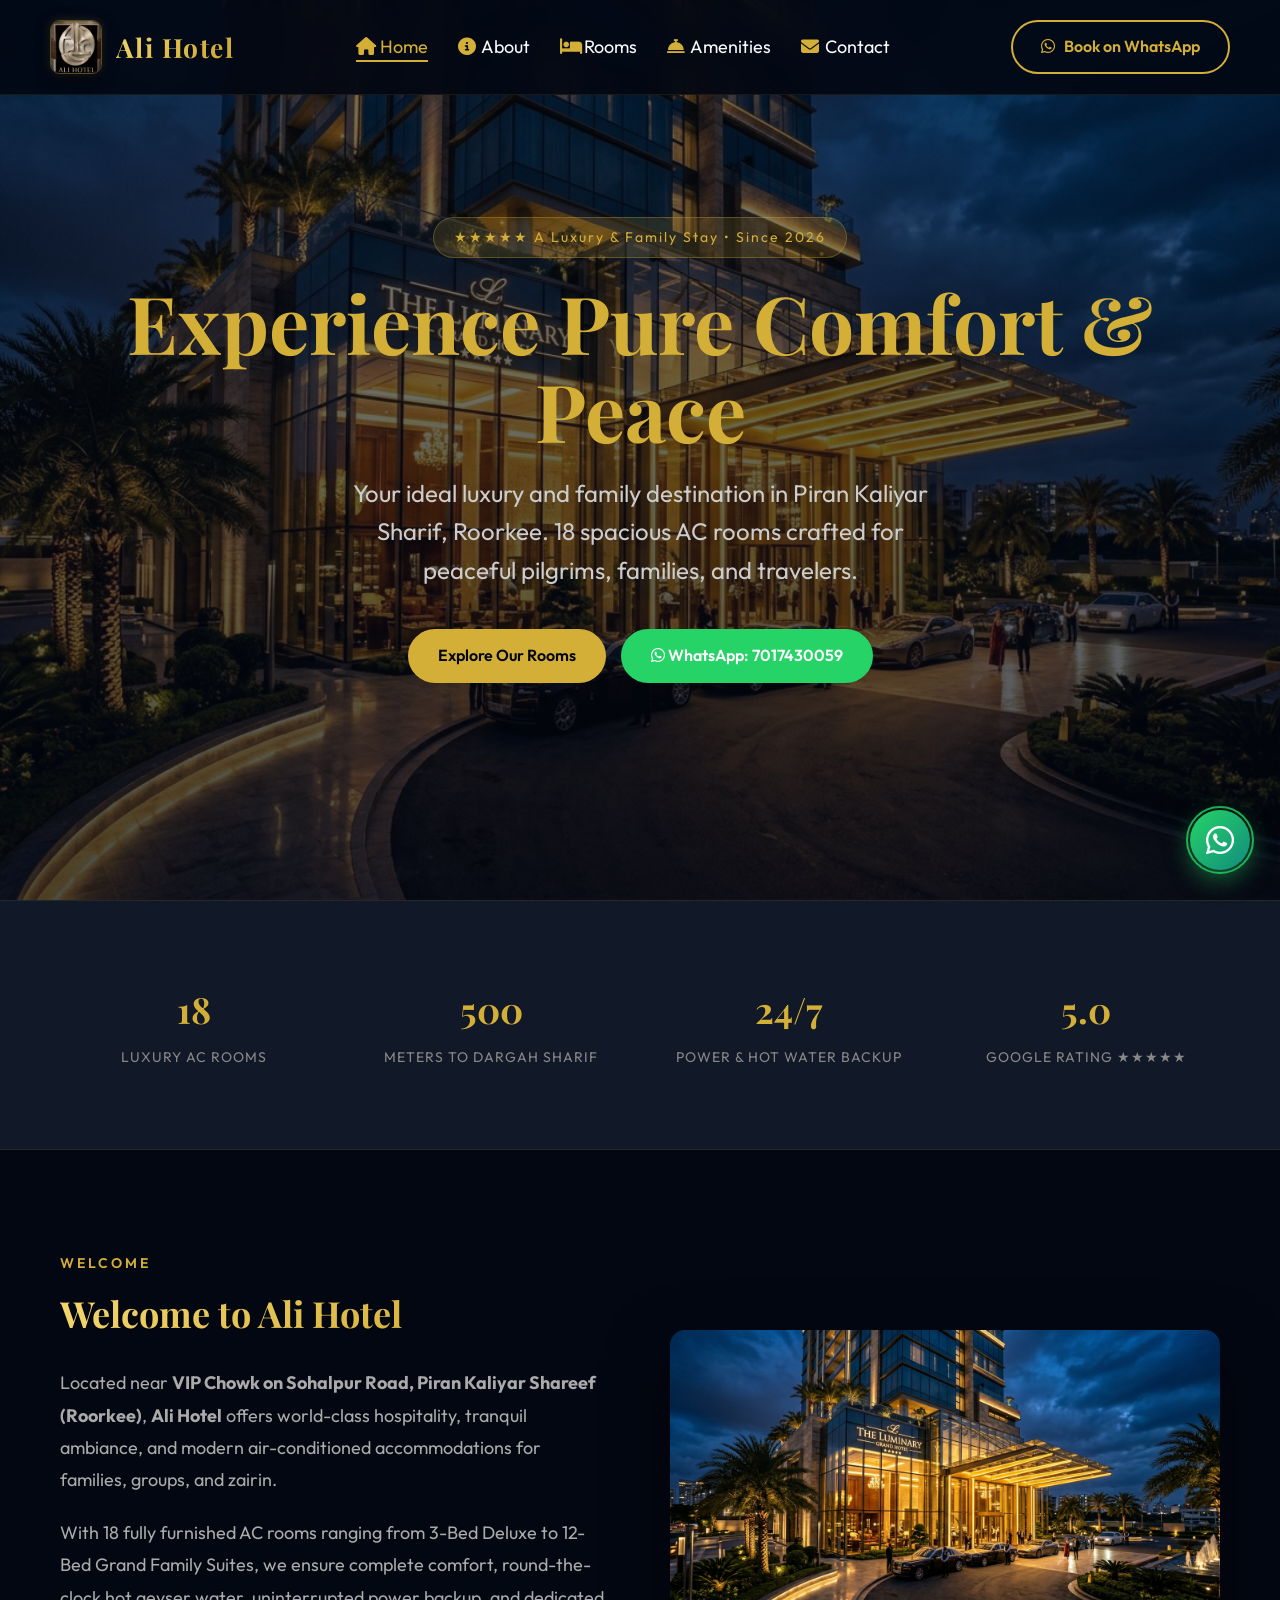
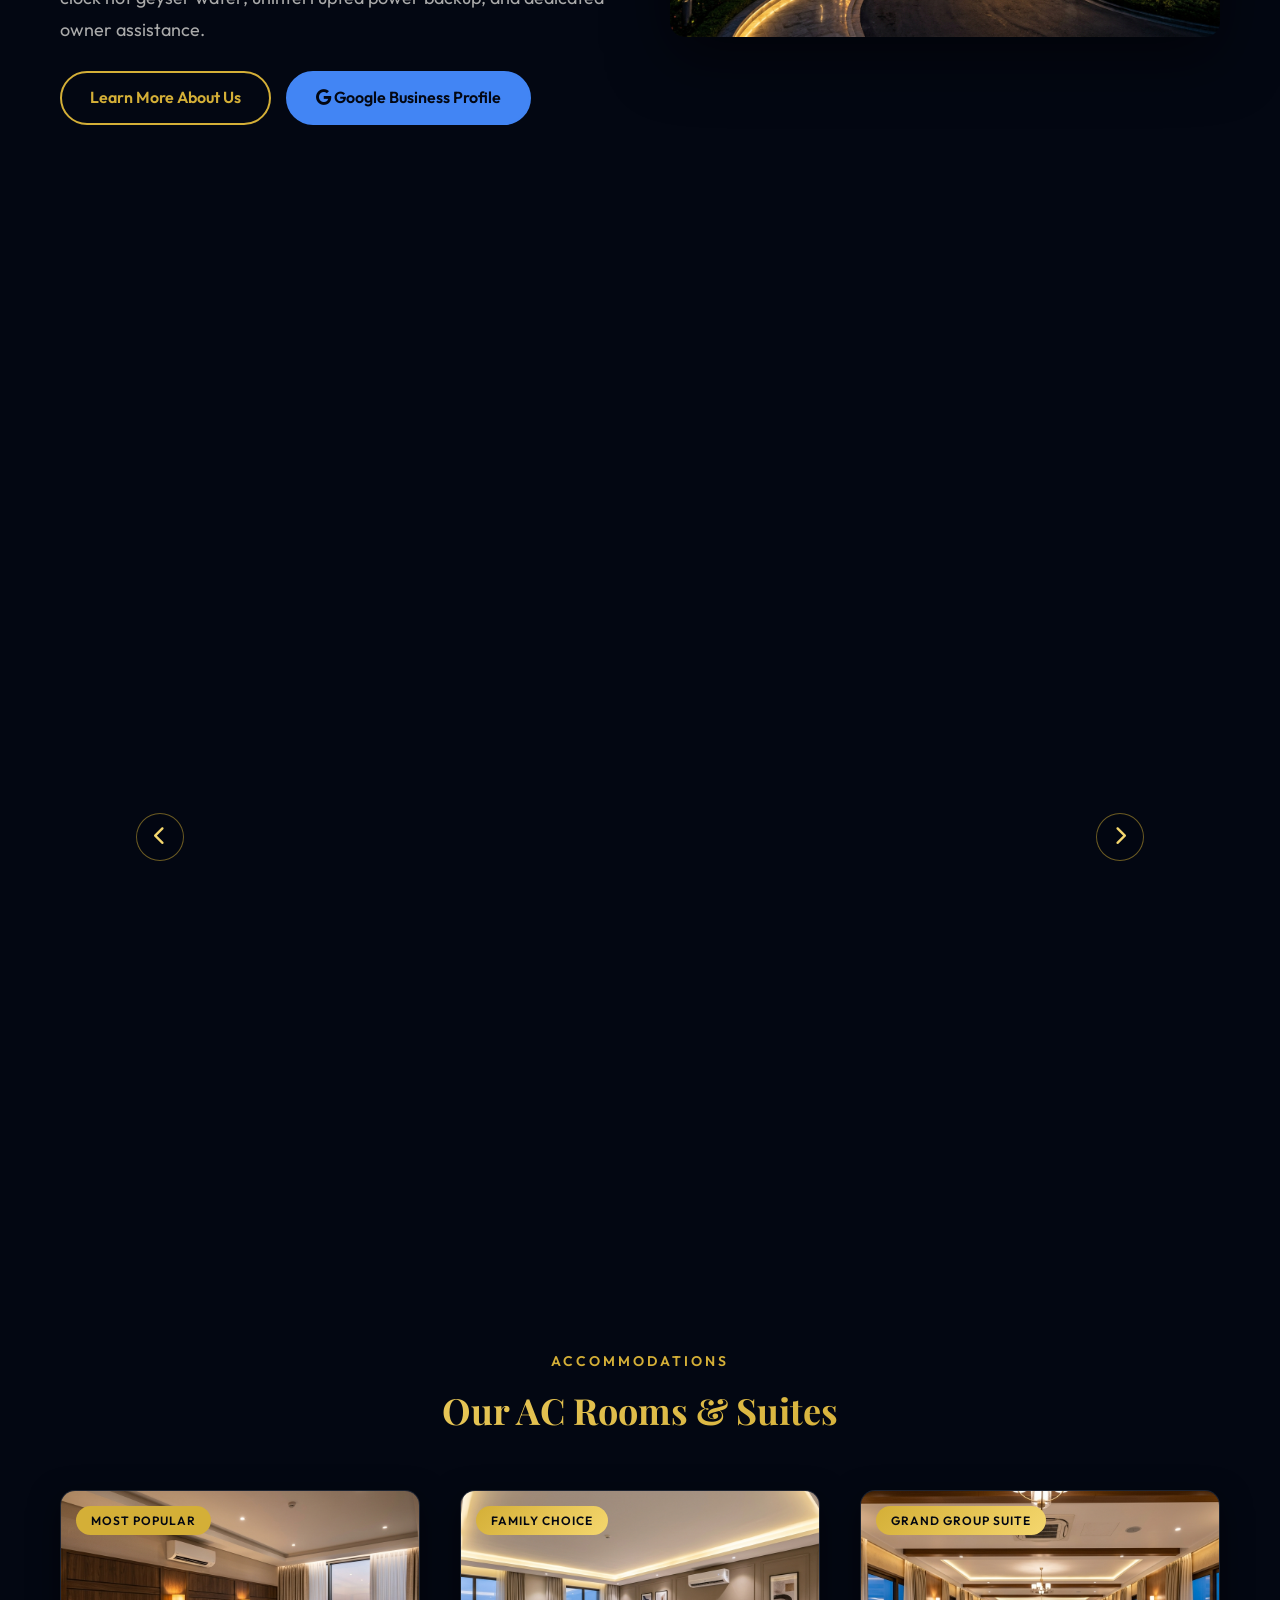
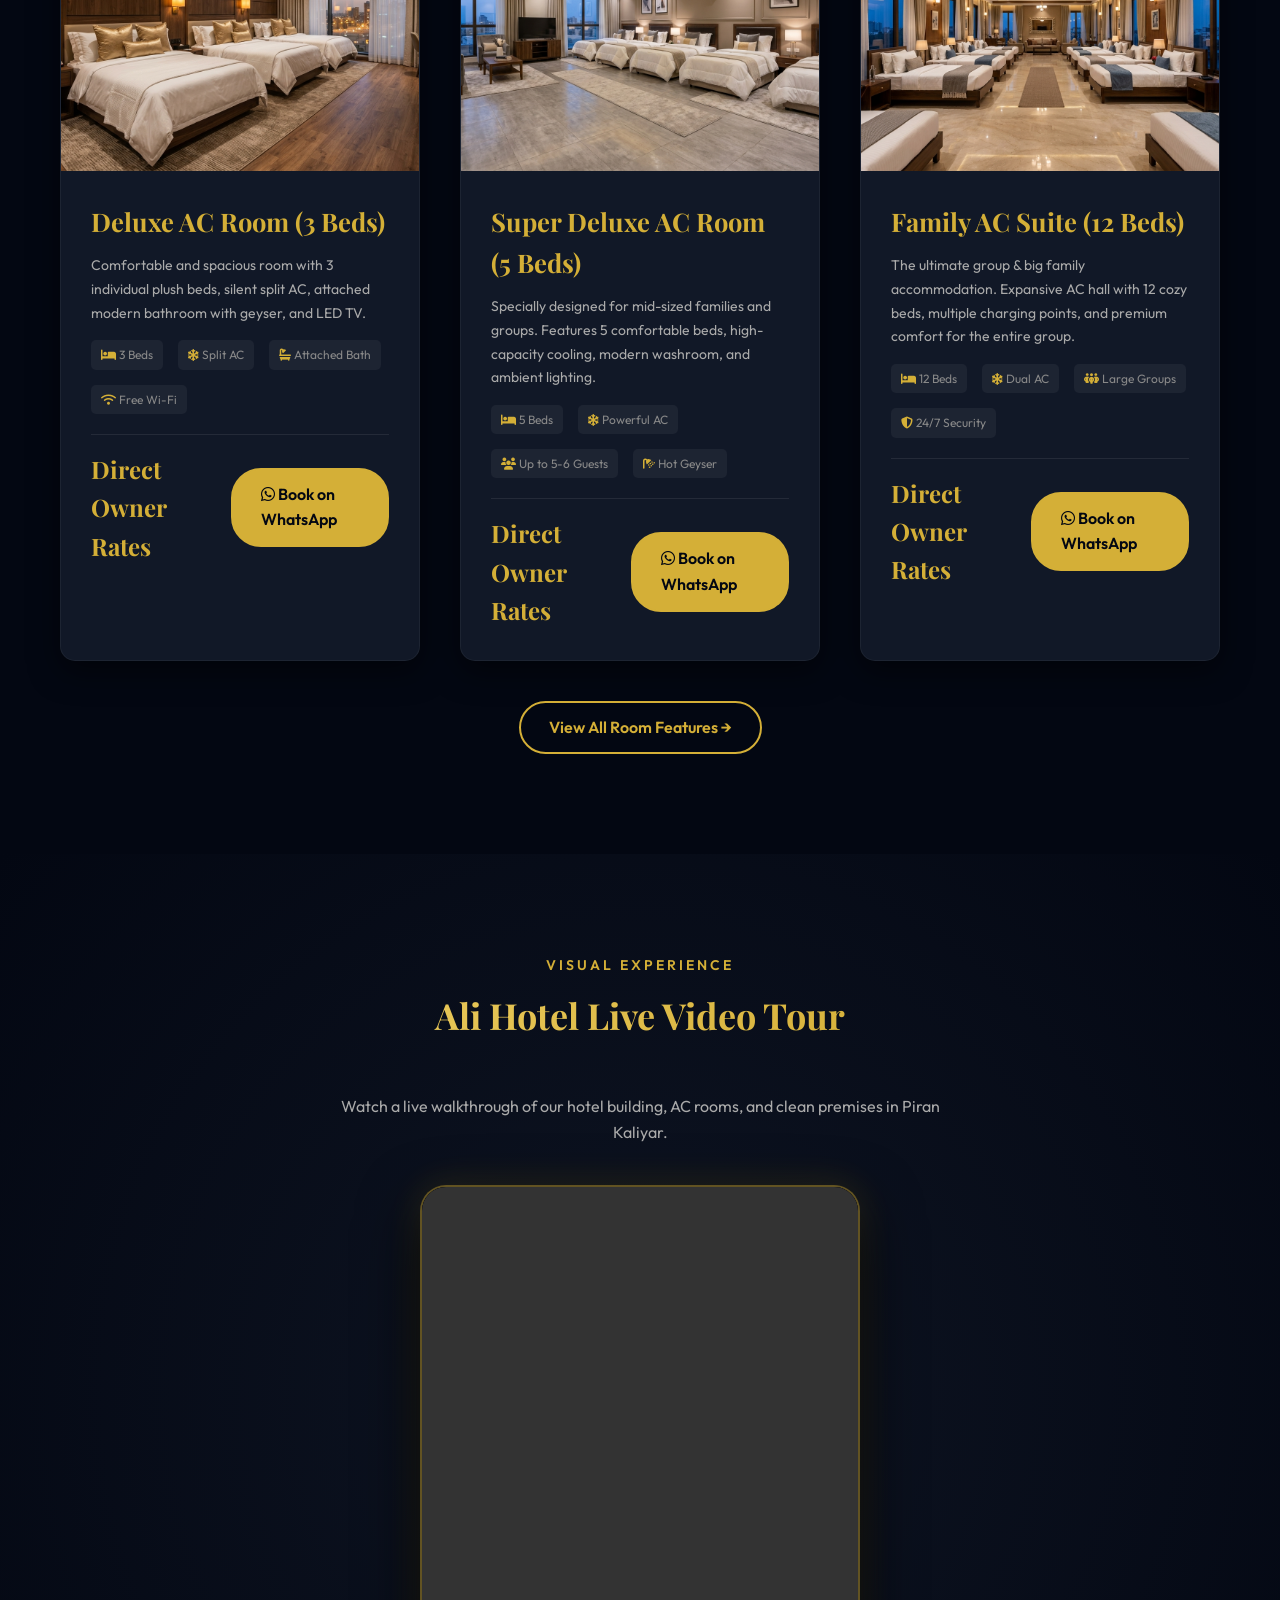
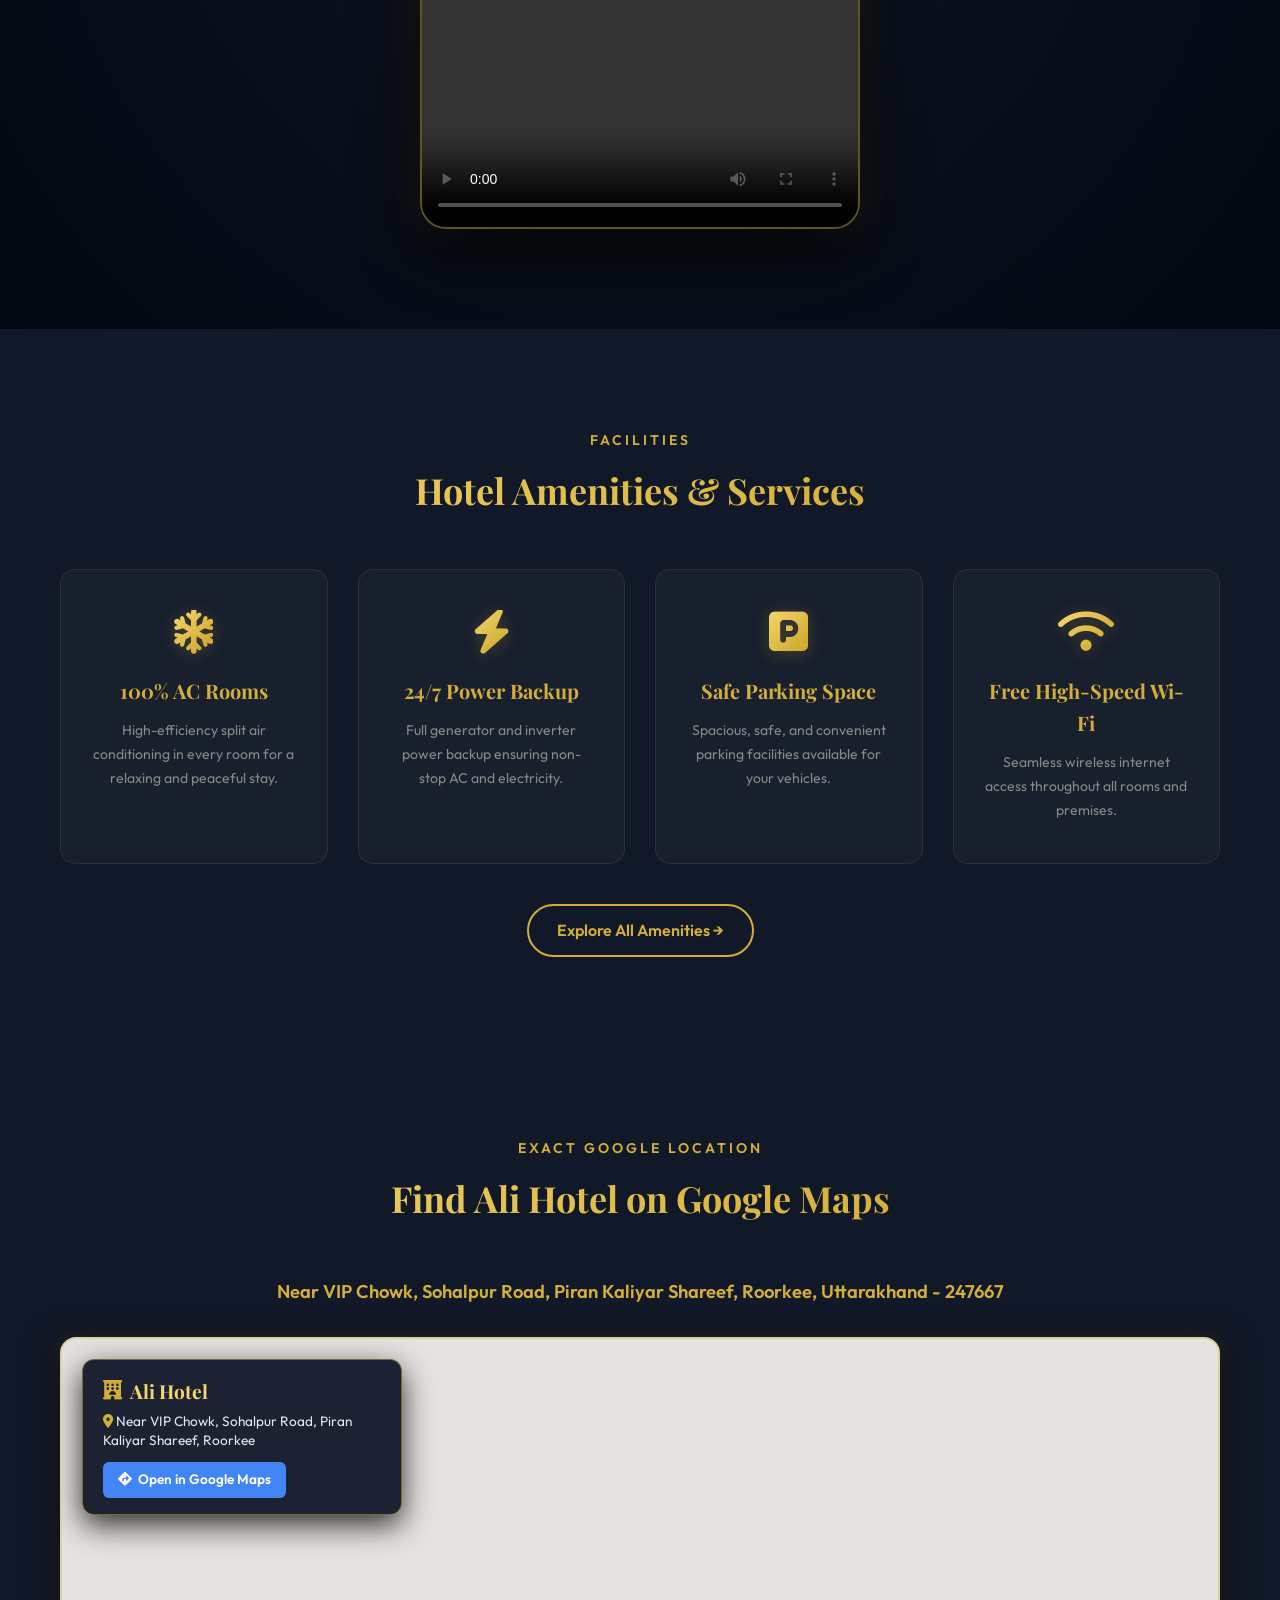
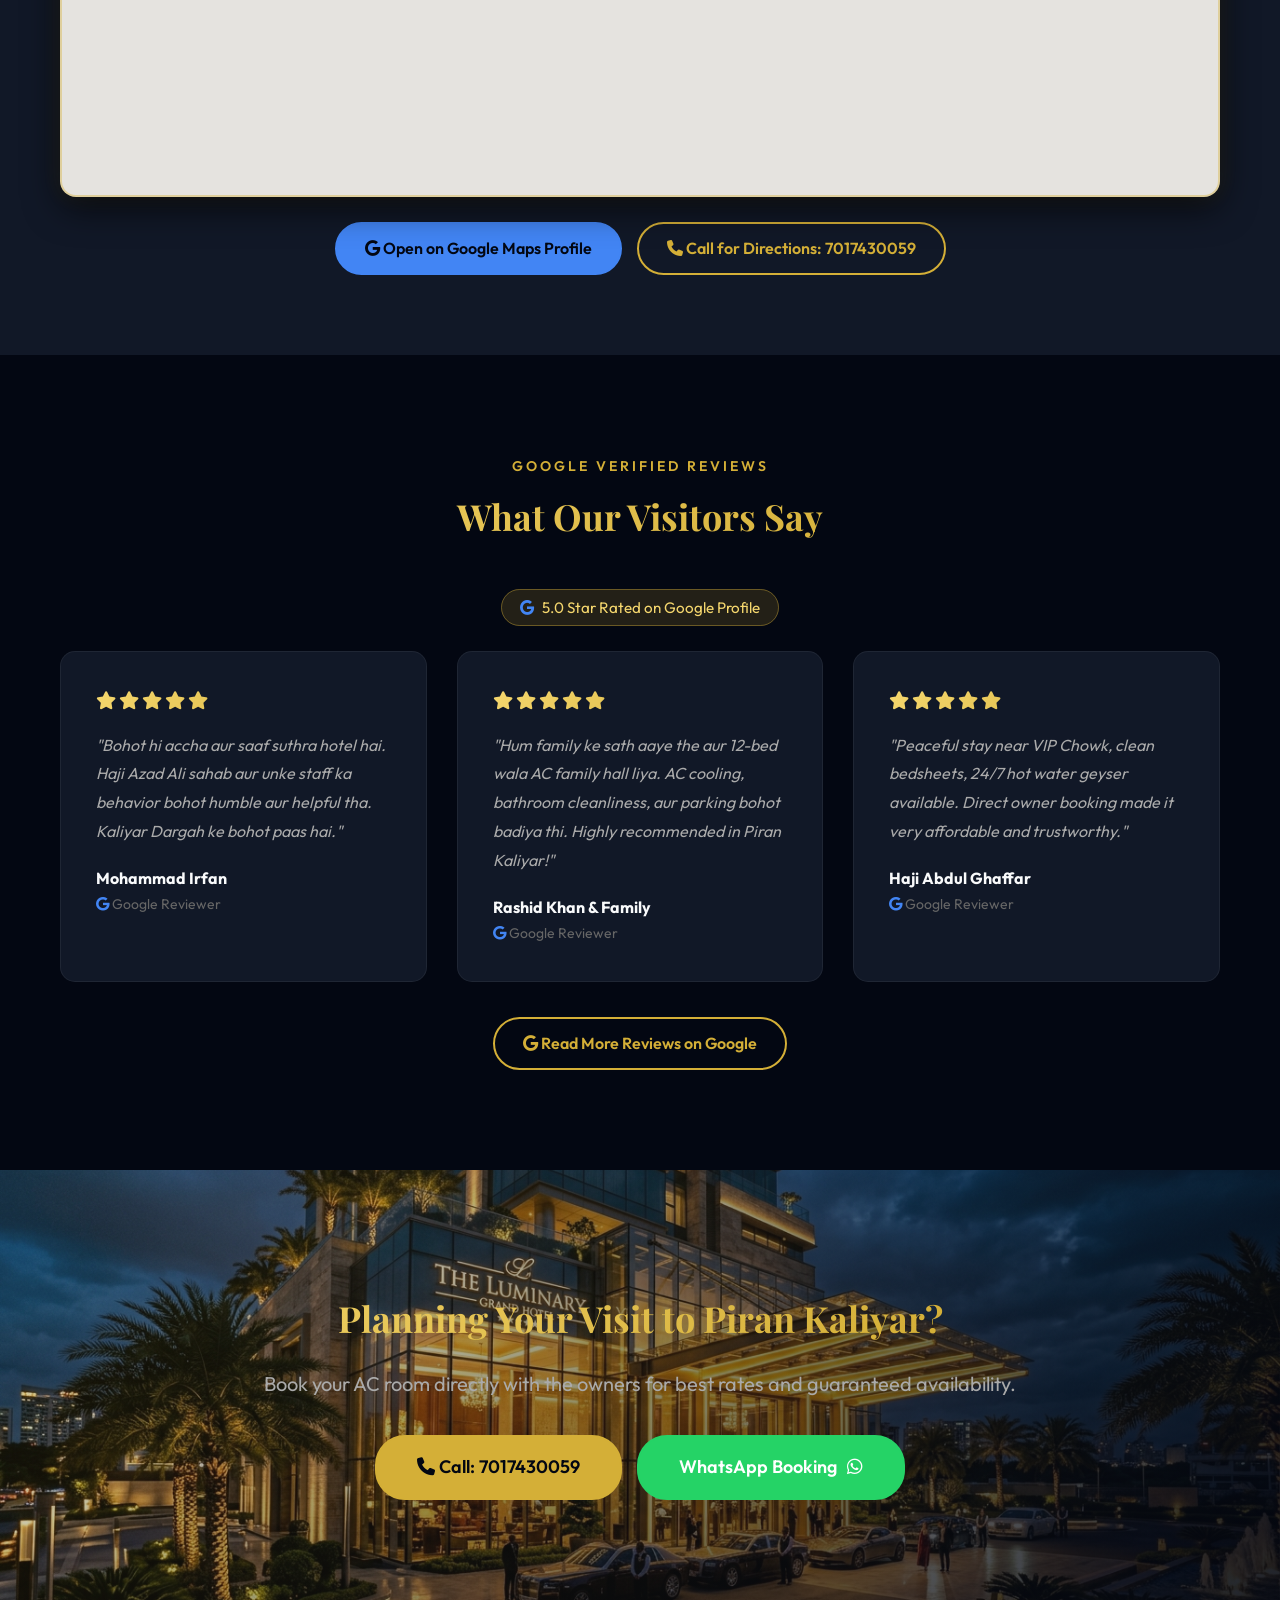
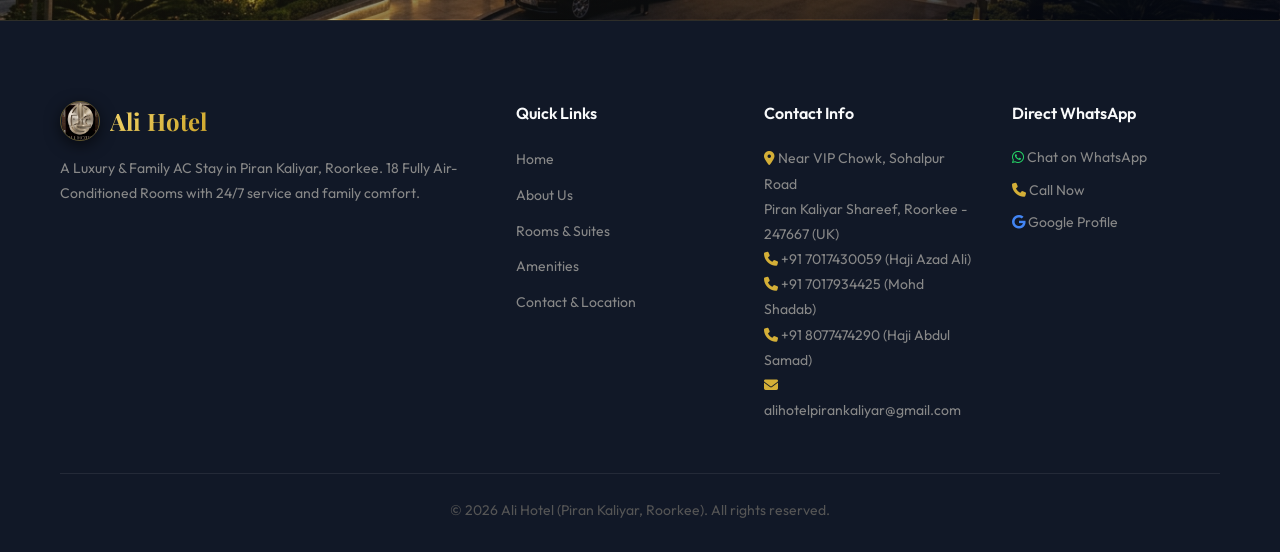
==== commit 5d010636: "Fix Google Map display: remove dark invert filter, show clean natural map with Ali Hotel pin and loc" ====
--- a/index.html
+++ b/index.html
@@ -296,11 +296,16 @@
             <p style="color: #d4af37; font-weight: 600; font-size: 1.15rem; margin-top: 10px;">Near VIP Chowk, Sohalpur Road, Piran Kaliyar Shareef, Roorkee, Uttarakhand - 247667</p>
 
             <div class="map-embed-wrapper">
-                <iframe src="https://www.google.com/maps/embed?pb=!1m18!1m12!1m3!1d13837.245890731054!2d77.93517595!3d29.9329712!2m3!1f0!2f0!3f0!3m2!1i1024!2i768!4f13.1!3m3!1m2!1s0x390eb46d0a790ea1%3A0xe543c7cb7ef71a25!2sPiran%20Kaliyar%2C%20Uttarakhand%20247667!5e0!3m2!1sen!2sin!4v1710000000000!5m2!1sen!2sin" allowfullscreen="" loading="lazy" referrerpolicy="no-referrer-when-downgrade" title="Ali Hotel Piran Kaliyar Location Map"></iframe>
+                <iframe src="https://maps.google.com/maps?q=Ali+Hotel,+Near+VIP+Chowk,+Sohalpur+Road,+Piran+Kaliyar+Shareef,+Roorkee,+Uttarakhand+247667&t=&z=16&ie=UTF8&iwloc=B&output=embed" allowfullscreen="" loading="lazy" referrerpolicy="no-referrer-when-downgrade" title="Ali Hotel Piran Kaliyar Location Map"></iframe>
+                <div class="map-overlay-card">
+                    <div class="map-overlay-badge"><i class="fa-solid fa-hotel" style="color: #d4af37;"></i> Ali Hotel</div>
+                    <p class="map-overlay-addr"><i class="fa-solid fa-location-dot" style="color:#d4af37;"></i> Near VIP Chowk, Sohalpur Road, Piran Kaliyar Shareef, Roorkee</p>
+                    <a href="https://share.google/wbQLk41U9Xn9ircUh" target="_blank" class="map-overlay-btn"><i class="fa-solid fa-diamond-turn-right"></i> Open in Google Maps</a>
+                </div>
             </div>
 
             <div style="margin-top: 25px; display: flex; gap: 15px; justify-content: center; flex-wrap: wrap;">
-                <a href="https://share.google/wbQLk41U9Xn9ircUh" target="_blank" class="btn btn-primary" style="background:#4285F4; border-color:#4285F4;"><i class="fa-brands fa-google"></i> Open on Google Maps</a>
+                <a href="https://share.google/wbQLk41U9Xn9ircUh" target="_blank" class="btn btn-primary" style="background:#4285F4; border-color:#4285F4;"><i class="fa-brands fa-google"></i> Open on Google Maps Profile</a>
                 <a href="tel:+917017430059" class="btn btn-outline"><i class="fa-solid fa-phone"></i> Call for Directions: 7017430059</a>
             </div>
         </div>
--- a/style.css
+++ b/style.css
@@ -101,21 +101,25 @@
 .logo {
     display: flex;
     align-items: center;
-    gap: 12px;
+    gap: 14px;
     text-decoration: none;
 }
 
 .logo img {
-    height: 45px;
-    width: 45px;
+    height: 54px;
+    width: auto;
     object-fit: contain;
-    border-radius: 50%;
+    border-radius: 10px;
+    border: 1px solid rgba(212, 175, 55, 0.4);
+    box-shadow: 0 4px 15px rgba(0, 0, 0, 0.6), 0 0 10px rgba(212, 175, 55, 0.2);
     animation: logoGlow 3s ease-in-out infinite;
+    flex-shrink: 0;
+    display: block;
 }
 
 .logo-text {
     font-family: var(--font-heading);
-    font-size: 1.6rem;
+    font-size: 1.65rem;
     font-weight: 700;
     background: linear-gradient(135deg, #f5d76e, #d4af37, #c5941a, #d4af37, #f5d76e);
     background-size: 300% 300%;
@@ -123,12 +127,12 @@
     -webkit-text-fill-color: transparent;
     background-clip: text;
     animation: goldShimmer 4s ease-in-out infinite;
-    letter-spacing: 2px;
+    letter-spacing: 1.5px;
 }
 
 header.scrolled .logo img {
-    height: 38px;
-    width: 38px;
+    height: 44px;
+    width: auto;
 }
 
 nav .nav-links {
@@ -625,11 +629,28 @@
     margin-bottom: 50px;
 }
 
+.footer-logo-wrap {
+    display: flex;
+    align-items: center;
+    gap: 15px;
+    margin-bottom: 18px;
+}
+
+.footer-logo-wrap img {
+    height: 56px;
+    width: auto;
+    object-fit: contain;
+    border-radius: 10px;
+    border: 1px solid rgba(212, 175, 55, 0.4);
+    box-shadow: 0 4px 15px rgba(0, 0, 0, 0.6);
+    display: block;
+}
+
 .footer-logo {
     font-family: var(--font-heading);
     color: var(--color-primary-500);
     font-size: var(--font-size-2xl);
-    margin-bottom: 15px;
+    margin-bottom: 0;
 }
 
 .footer-col p {
@@ -1310,27 +1331,80 @@
     }
 }
 
-/* ========================================
-   GOOGLE MAPS EMBED
-   ======================================== */
 .map-embed-wrapper {
     margin-top: 30px;
     border-radius: 16px;
     overflow: hidden;
-    border: 1px solid rgba(212, 175, 55, 0.3);
-    box-shadow: 0 8px 30px rgba(0, 0, 0, 0.7);
-    height: 420px;
+    border: 2px solid rgba(212, 175, 55, 0.4);
+    box-shadow: 0 10px 35px rgba(0, 0, 0, 0.7), 0 0 20px rgba(212, 175, 55, 0.15);
+    height: 460px;
     width: 100%;
+    position: relative;
+    background: #e5e3df;
 }
 
 .map-embed-wrapper iframe {
     width: 100%;
     height: 100%;
     border: 0;
-    filter: invert(90%) hue-rotate(180deg) brightness(95%) contrast(90%);
+    display: block;
+}
+
+.map-overlay-card {
+    position: absolute;
+    top: 20px;
+    left: 20px;
+    background: rgba(17, 24, 39, 0.95);
+    border: 1px solid rgba(212, 175, 55, 0.5);
+    box-shadow: 0 10px 30px rgba(0, 0, 0, 0.8);
+    border-radius: 12px;
+    padding: 16px 20px;
+    text-align: left;
+    max-width: 320px;
+    z-index: 10;
+    backdrop-filter: blur(10px);
+}
+
+.map-overlay-badge {
+    color: #f5d76e;
+    font-weight: 700;
+    font-size: 1.2rem;
+    font-family: var(--font-heading);
+    display: flex;
+    align-items: center;
+    gap: 8px;
+    margin-bottom: 6px;
+}
+
+.map-overlay-addr {
+    color: #e2e8f0;
+    font-size: 0.85rem;
+    line-height: 1.4;
+    margin-bottom: 12px;
+}
+
+.map-overlay-btn {
+    display: inline-flex;
+    align-items: center;
+    gap: 6px;
+    background: #4285F4;
+    color: #fff;
+    padding: 7px 15px;
+    border-radius: 6px;
+    font-size: 0.85rem;
+    font-weight: 600;
+    text-decoration: none;
+    transition: background 0.2s ease;
+}
+
+.map-overlay-btn:hover {
+    background: #2b6cb0;
 }
 
 @media (max-width: 768px) {
+    .map-overlay-card {
+        display: none;
+    }
     .carousel-slides {
         height: 320px;
     }
@@ -1346,7 +1420,7 @@
         font-size: 1.15rem;
     }
     .map-embed-wrapper {
-        height: 300px;
+        height: 340px;
     }
 }
 
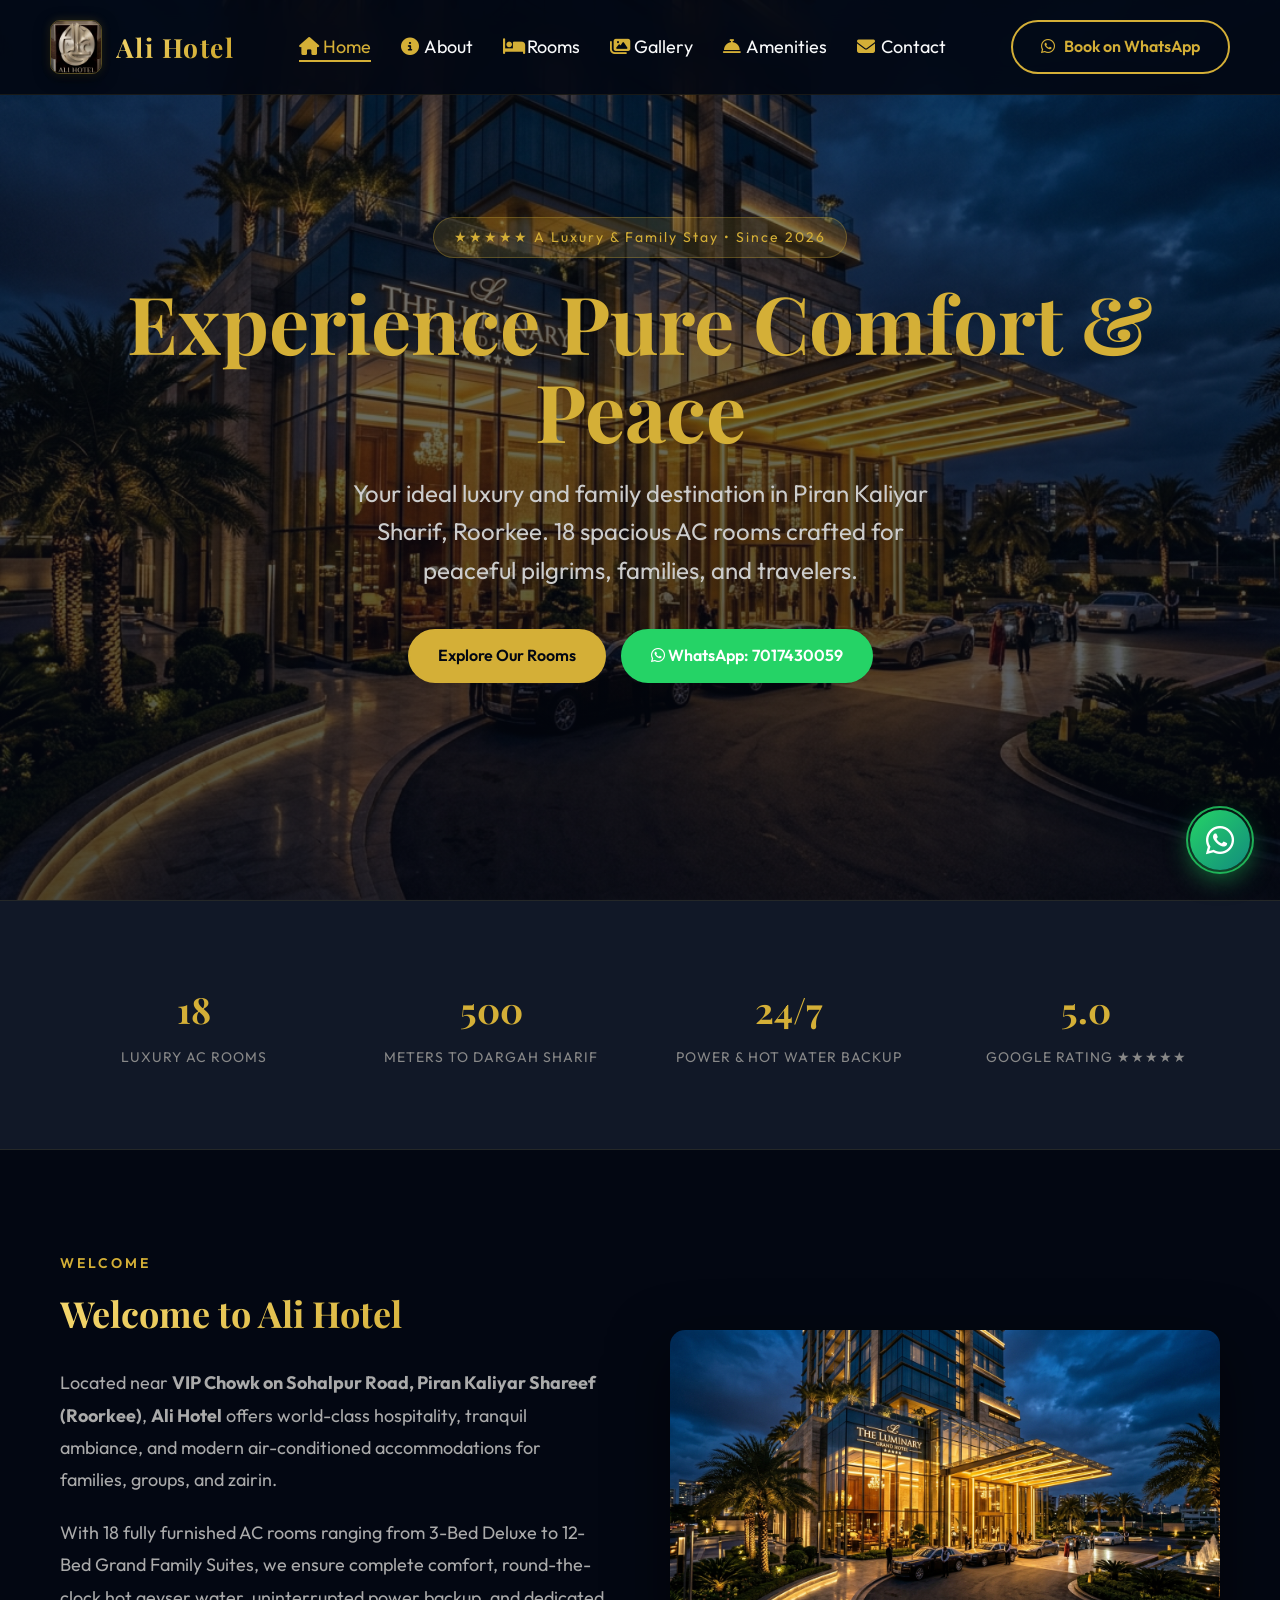
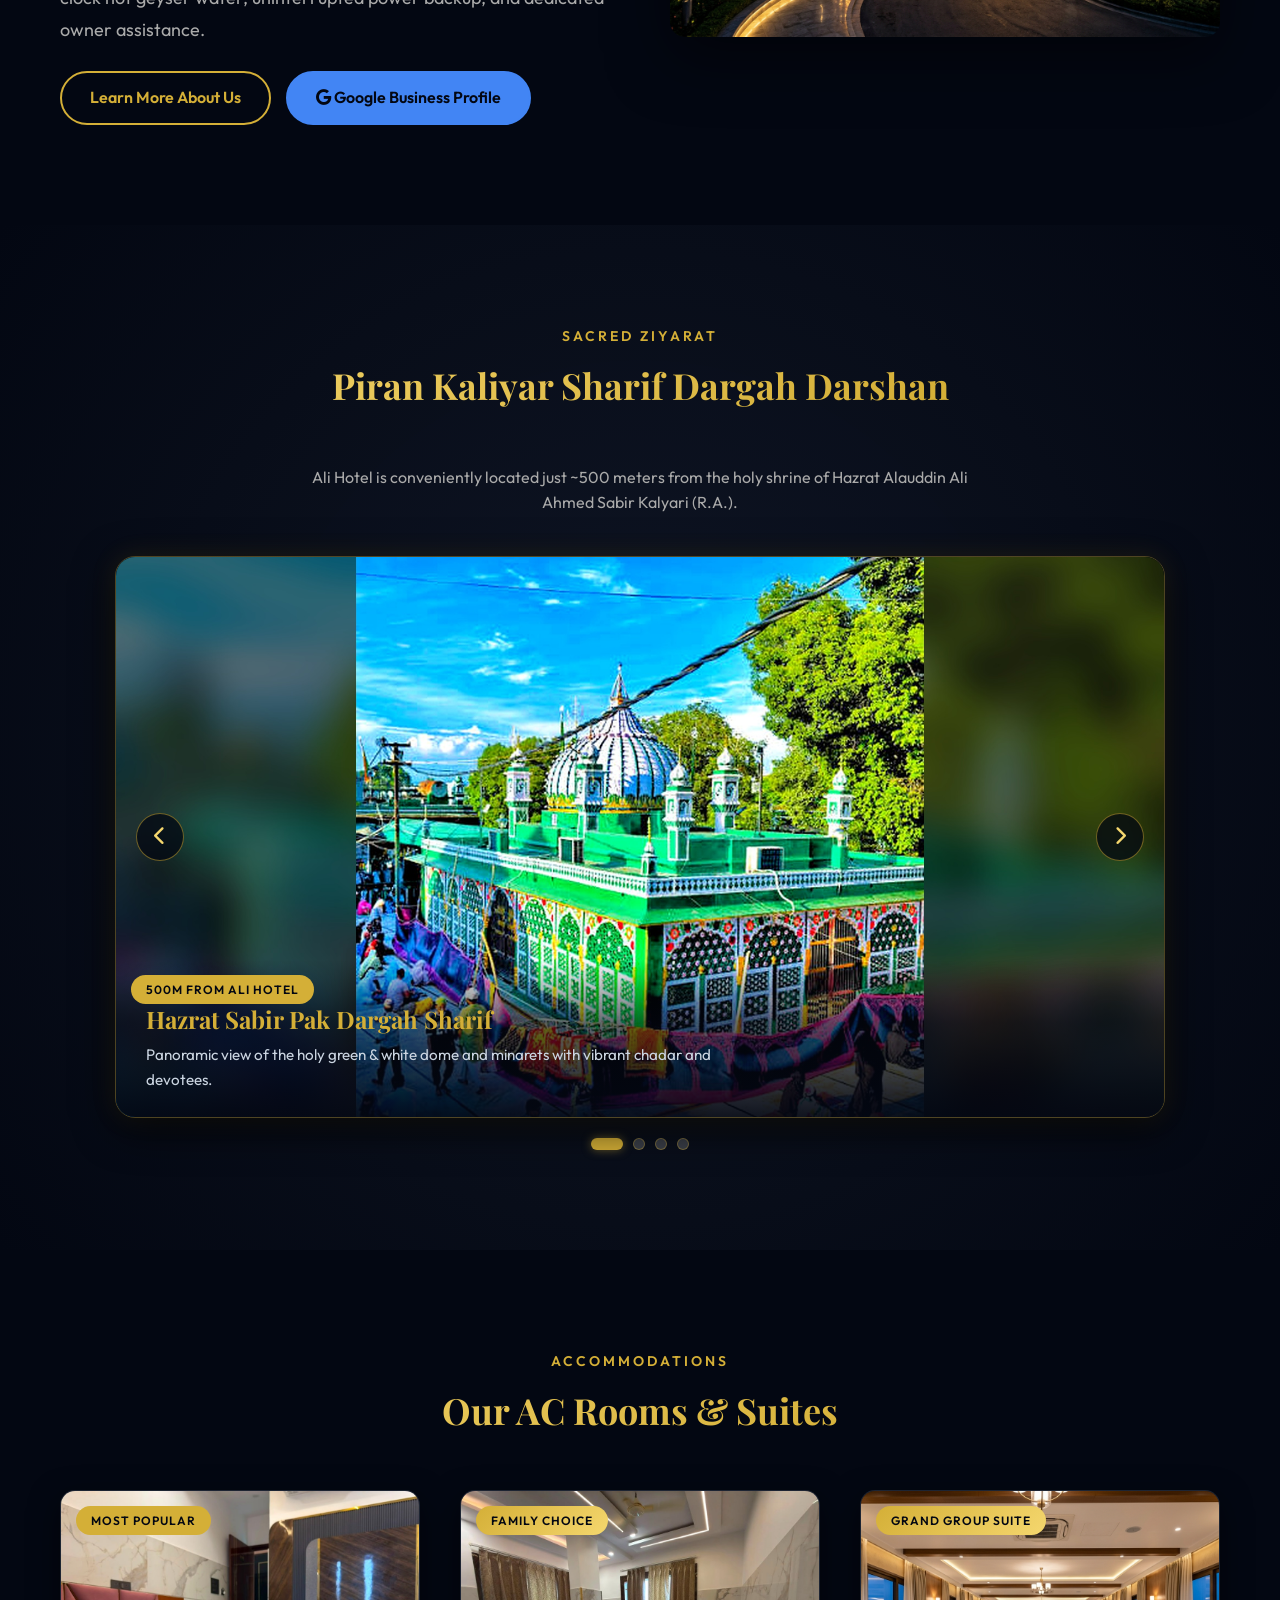
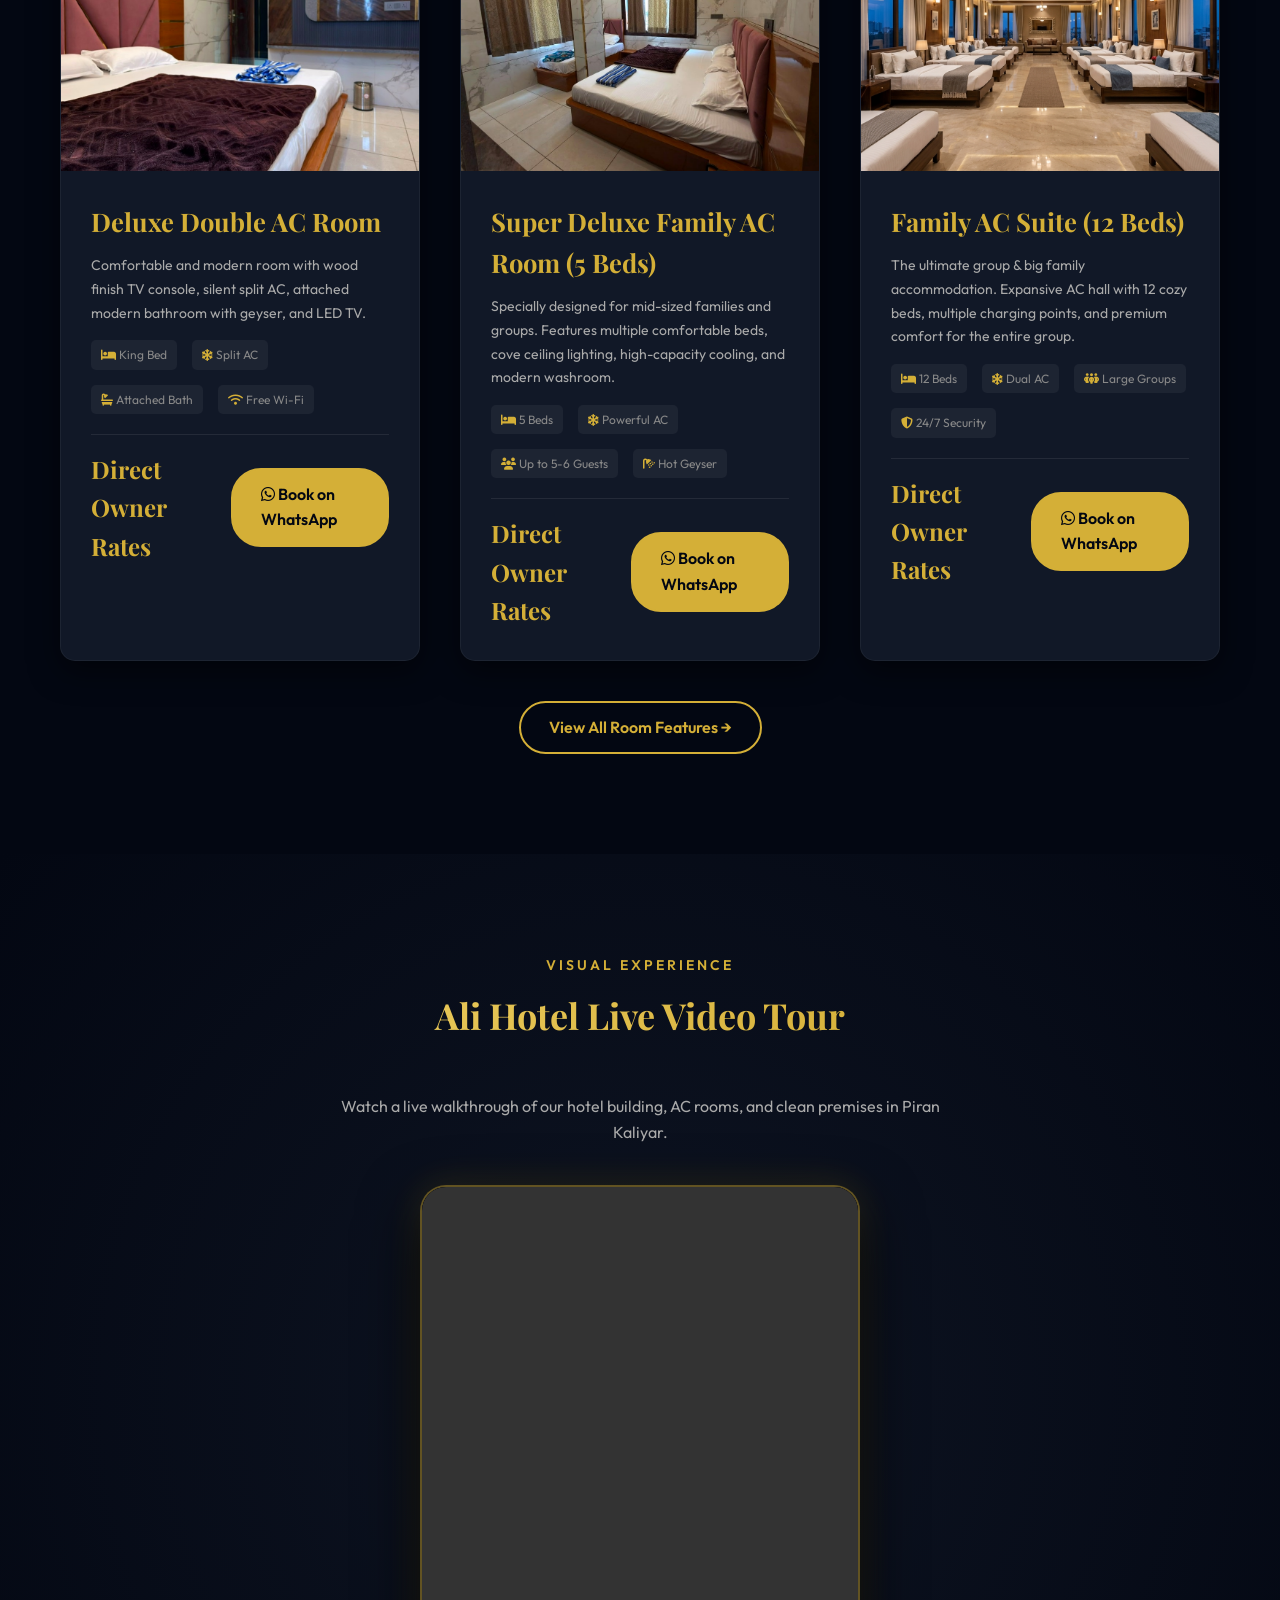
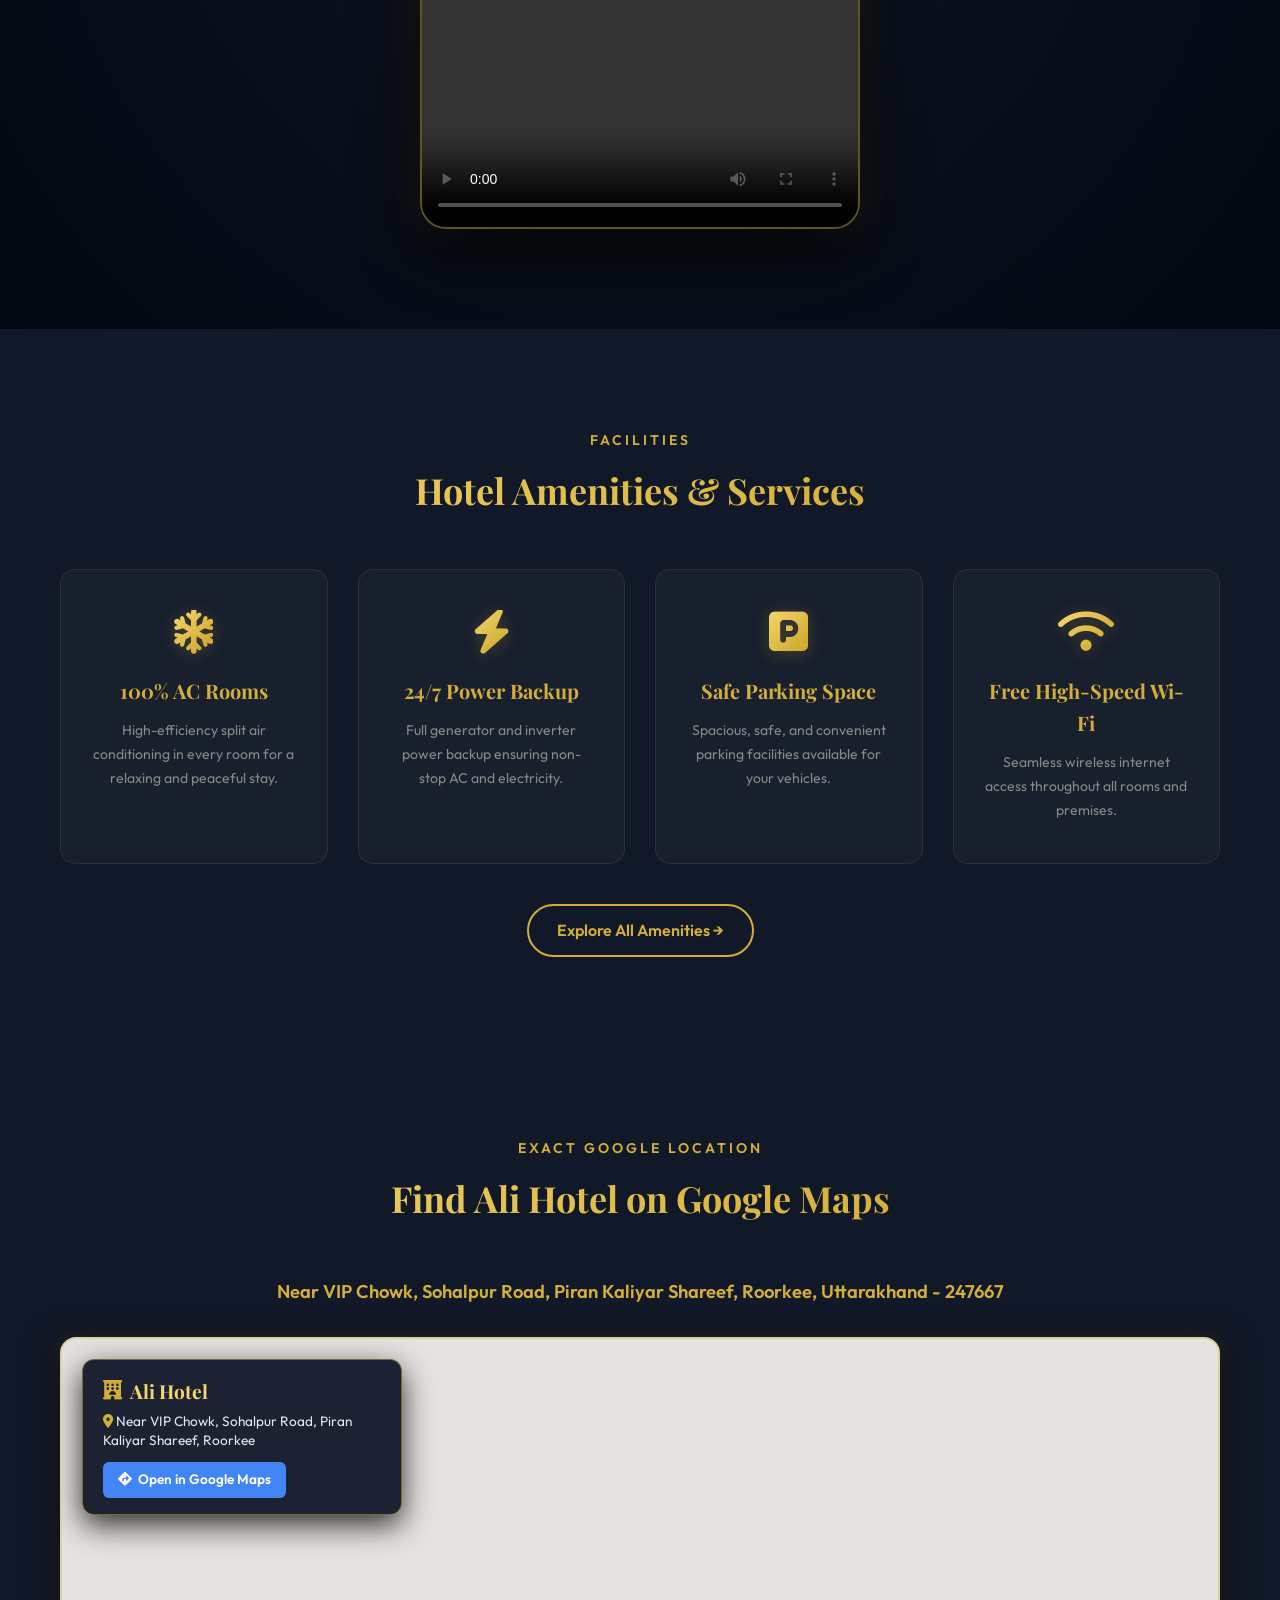
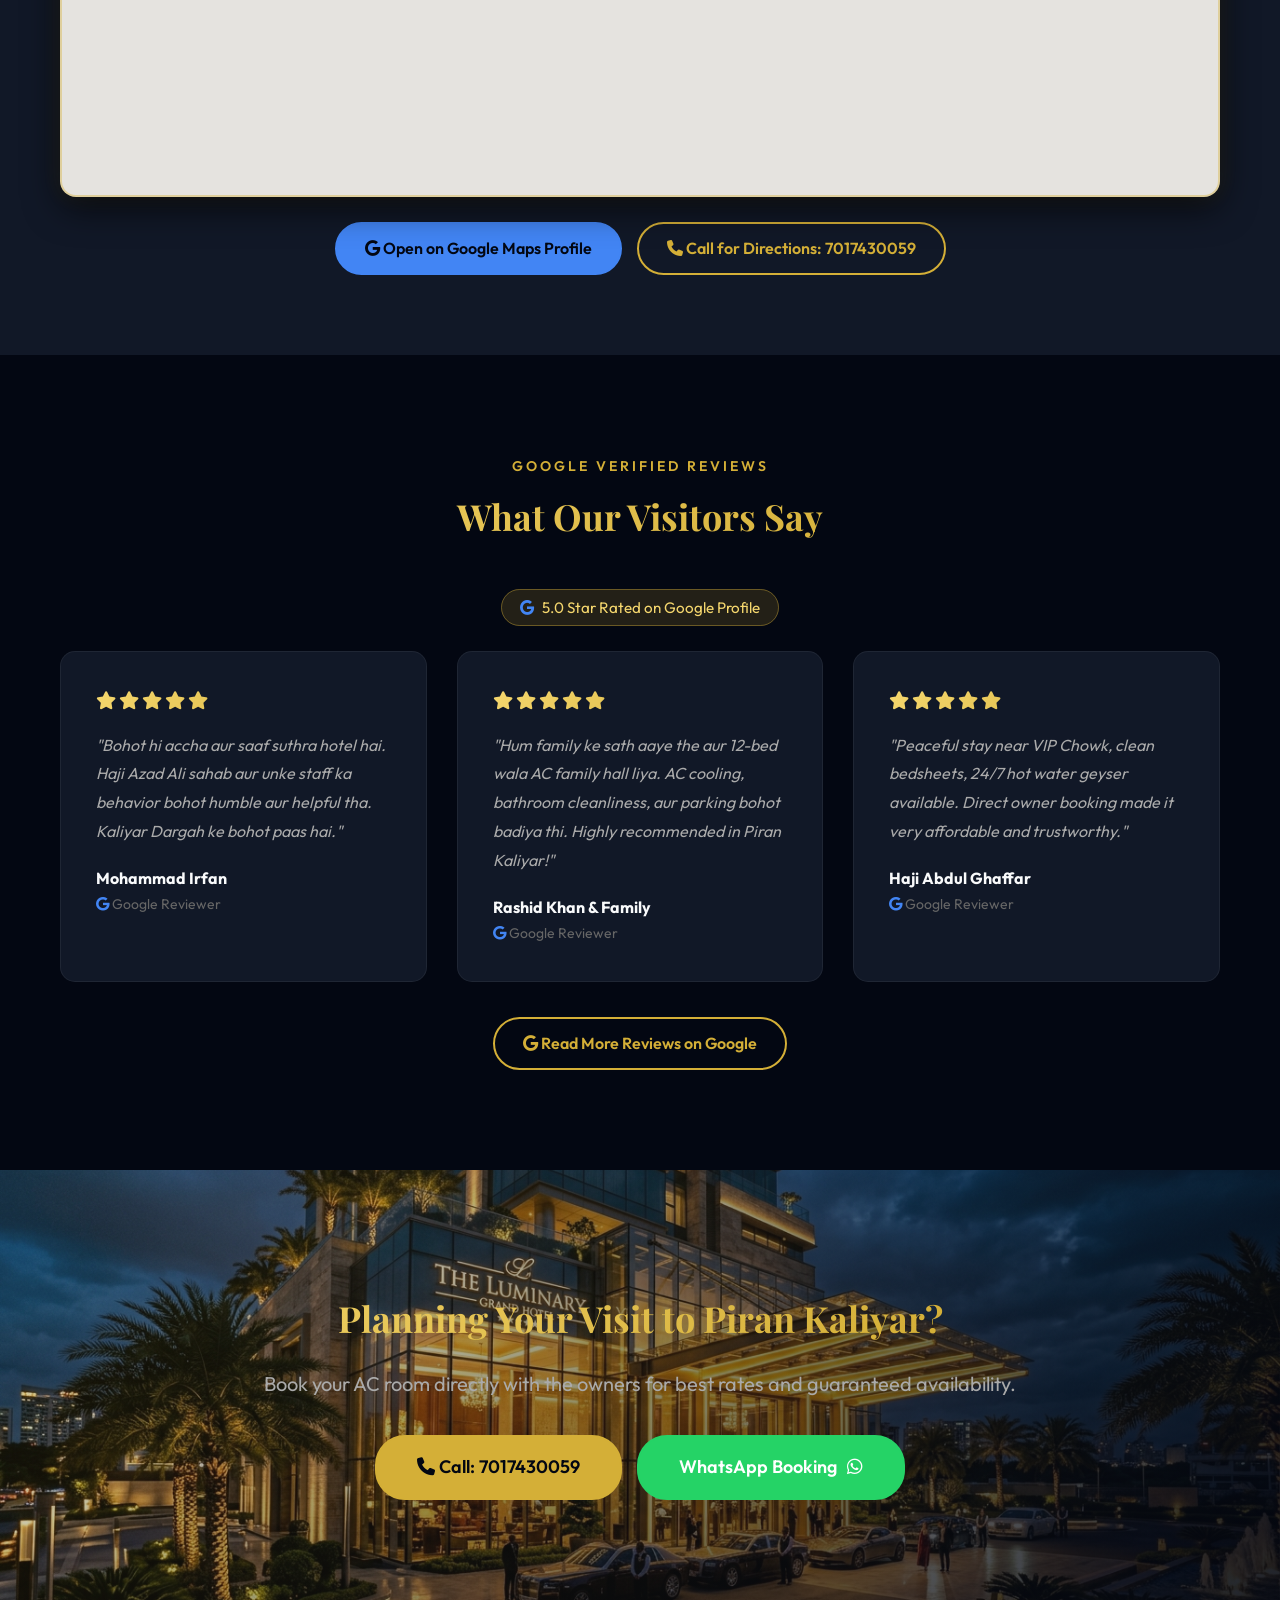
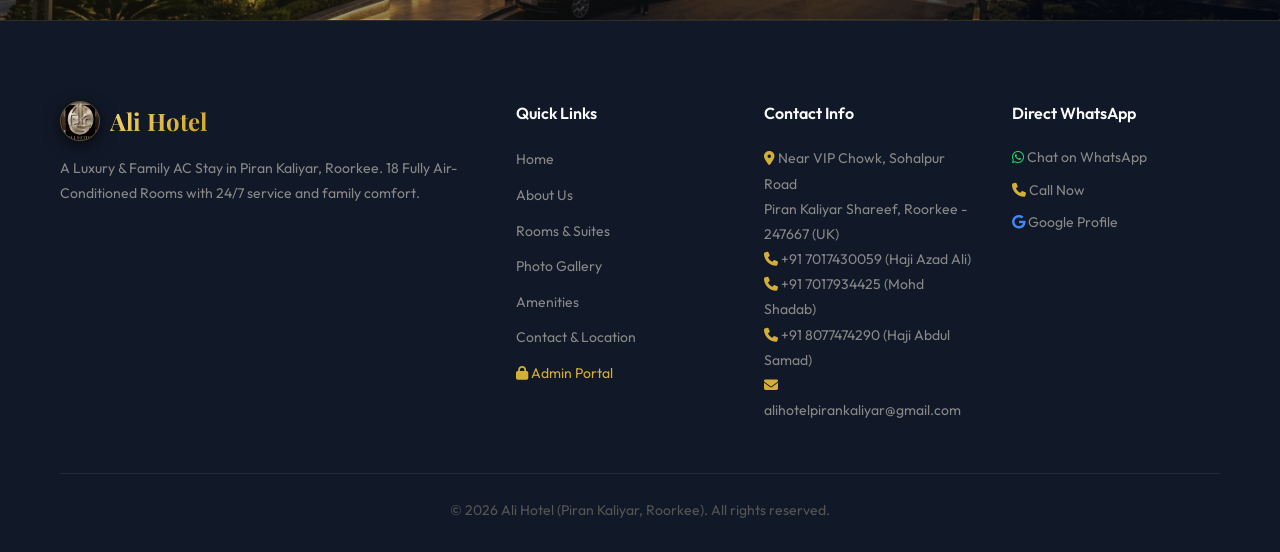
==== commit be37f63a: "Add dedicated Photo Gallery page, Super Admin CMS Panel, real room photos, and lead capture" ====
--- a/index.html
+++ b/index.html
@@ -20,6 +20,7 @@
                 <li><a href="index.html" class="active"><i class="fa-solid fa-house" style="color:#d4af37;width:20px;"></i> Home</a></li>
                 <li><a href="about.html"><i class="fa-solid fa-circle-info" style="color:#d4af37;width:20px;"></i> About</a></li>
                 <li><a href="rooms.html"><i class="fa-solid fa-bed" style="color:#d4af37;width:20px;"></i> Rooms</a></li>
+                <li><a href="gallery.html"><i class="fa-solid fa-images" style="color:#d4af37;width:20px;"></i> Gallery</a></li>
                 <li><a href="amenities.html"><i class="fa-solid fa-bell-concierge" style="color:#d4af37;width:20px;"></i> Amenities</a></li>
                 <li><a href="contact.html"><i class="fa-solid fa-envelope" style="color:#d4af37;width:20px;"></i> Contact</a></li>
                 <li class="mobile-only-btn" style="margin-top: 15px;"><a href="https://wa.me/917017430059" target="_blank" class="btn btn-primary" style="justify-content: center; width: 100%; border-radius: 30px;"><i class="fa-brands fa-whatsapp"></i> Chat on WhatsApp</a></li>
@@ -165,24 +166,24 @@
             <span class="section-tag center">Accommodations</span>
             <h2>Our AC Rooms & Suites</h2>
             <div class="room-grid">
-                <!-- Deluxe 3 Bed -->
+                <!-- Deluxe Room 1 -->
                 <div class="room-card">
                     <div class="room-img">
-                        <img src="assets/images/deluxe_3bed.jpg" alt="Deluxe 3 Bed AC Room">
+                        <img src="assets/images/real_room_1.jpg" alt="Deluxe Double Bed AC Room">
                         <span class="room-badge">Most Popular</span>
                     </div>
                     <div class="room-info">
-                        <h3>Deluxe AC Room (3 Beds)</h3>
-                        <p>Comfortable and spacious room with 3 individual plush beds, silent split AC, attached modern bathroom with geyser, and LED TV.</p>
+                        <h3>Deluxe Double AC Room</h3>
+                        <p>Comfortable and modern room with wood finish TV console, silent split AC, attached modern bathroom with geyser, and LED TV.</p>
                         <div class="room-features">
-                            <span><i class="fa-solid fa-bed" style="color:#d4af37;"></i> 3 Beds</span>
+                            <span><i class="fa-solid fa-bed" style="color:#d4af37;"></i> King Bed</span>
                             <span><i class="fa-solid fa-snowflake" style="color:#d4af37;"></i> Split AC</span>
                             <span><i class="fa-solid fa-bath" style="color:#d4af37;"></i> Attached Bath</span>
                             <span><i class="fa-solid fa-wifi" style="color:#d4af37;"></i> Free Wi-Fi</span>
                         </div>
                         <div class="room-price">
                             <span class="price">Direct Owner Rates</span>
-                            <a href="https://wa.me/917017430059?text=Hello%20Ali%20Hotel,%20I%20want%20to%20book%20a%20Deluxe%203%20Bed%20AC%20Room." target="_blank" class="btn btn-primary"><i class="fa-brands fa-whatsapp"></i> Book on WhatsApp</a>
+                            <a href="https://wa.me/917017430059?text=Hello%20Ali%20Hotel,%20I%20want%20to%20book%20a%20Deluxe%20AC%20Room." target="_blank" class="btn btn-primary"><i class="fa-brands fa-whatsapp"></i> Book on WhatsApp</a>
                         </div>
                     </div>
                 </div>
@@ -190,12 +191,12 @@
                 <!-- Super Deluxe 5 Bed -->
                 <div class="room-card">
                     <div class="room-img">
-                        <img src="assets/images/super_deluxe_5bed.jpg" alt="Super Deluxe 5 Bed AC Room">
+                        <img src="assets/images/real_family_room.jpg" alt="Super Deluxe 5 Bed AC Room">
                         <span class="room-badge premium">Family Choice</span>
                     </div>
                     <div class="room-info">
-                        <h3>Super Deluxe AC Room (5 Beds)</h3>
-                        <p>Specially designed for mid-sized families and groups. Features 5 comfortable beds, high-capacity cooling, modern washroom, and ambient lighting.</p>
+                        <h3>Super Deluxe Family AC Room (5 Beds)</h3>
+                        <p>Specially designed for mid-sized families and groups. Features multiple comfortable beds, cove ceiling lighting, high-capacity cooling, and modern washroom.</p>
                         <div class="room-features">
                             <span><i class="fa-solid fa-bed" style="color:#d4af37;"></i> 5 Beds</span>
                             <span><i class="fa-solid fa-snowflake" style="color:#d4af37;"></i> Powerful AC</span>
@@ -204,7 +205,7 @@
                         </div>
                         <div class="room-price">
                             <span class="price">Direct Owner Rates</span>
-                            <a href="https://wa.me/917017430059?text=Hello%20Ali%20Hotel,%20I%20want%20to%20book%20a%20Super%20Deluxe%205%20Bed%20AC%20Room." target="_blank" class="btn btn-primary"><i class="fa-brands fa-whatsapp"></i> Book on WhatsApp</a>
+                            <a href="https://wa.me/917017430059?text=Hello%20Ali%20Hotel,%20I%20want%20to%20book%20a%20Super%20Deluxe%20Family%20AC%20Room." target="_blank" class="btn btn-primary"><i class="fa-brands fa-whatsapp"></i> Book on WhatsApp</a>
                         </div>
                     </div>
                 </div>
@@ -382,8 +383,10 @@
                         <li><a href="index.html">Home</a></li>
                         <li><a href="about.html">About Us</a></li>
                         <li><a href="rooms.html">Rooms & Suites</a></li>
+                        <li><a href="gallery.html">Photo Gallery</a></li>
                         <li><a href="amenities.html">Amenities</a></li>
                         <li><a href="contact.html">Contact & Location</a></li>
+                        <li><a href="admin.html" style="color: #d4af37;"><i class="fa-solid fa-lock"></i> Admin Portal</a></li>
                     </ul>
                 </div>
                 <div class="footer-col">
--- a/style.css
+++ b/style.css
@@ -48,6 +48,45 @@
     --transition-fast: 150ms ease;
     --transition-normal: 300ms ease;
     --transition-slow: 500ms ease;
+}
+
+/* Top Announcement Bar */
+.top-announcement-bar {
+    background: linear-gradient(135deg, #451a03, #111827);
+    border-bottom: 1px solid rgba(212, 175, 55, 0.4);
+    color: #f5d76e;
+    padding: 8px 20px;
+    font-size: 0.88rem;
+    font-weight: 500;
+    display: flex;
+    align-items: center;
+    justify-content: center;
+    gap: 12px;
+    position: relative;
+    z-index: 1006;
+    text-align: center;
+    box-shadow: 0 2px 10px rgba(0, 0, 0, 0.5);
+}
+
+.top-announcement-bar .promo-badge {
+    background: rgba(212, 175, 55, 0.25);
+    border: 1px solid #d4af37;
+    color: #fff;
+    padding: 2px 8px;
+    border-radius: 4px;
+    font-size: 0.75rem;
+    font-weight: 700;
+    letter-spacing: 0.5px;
+}
+
+.top-announcement-bar .close-announcement {
+    position: absolute;
+    right: 15px;
+    background: none;
+    border: none;
+    color: #cbd5e1;
+    cursor: pointer;
+    font-size: 1.1rem;
 }
 
 * {
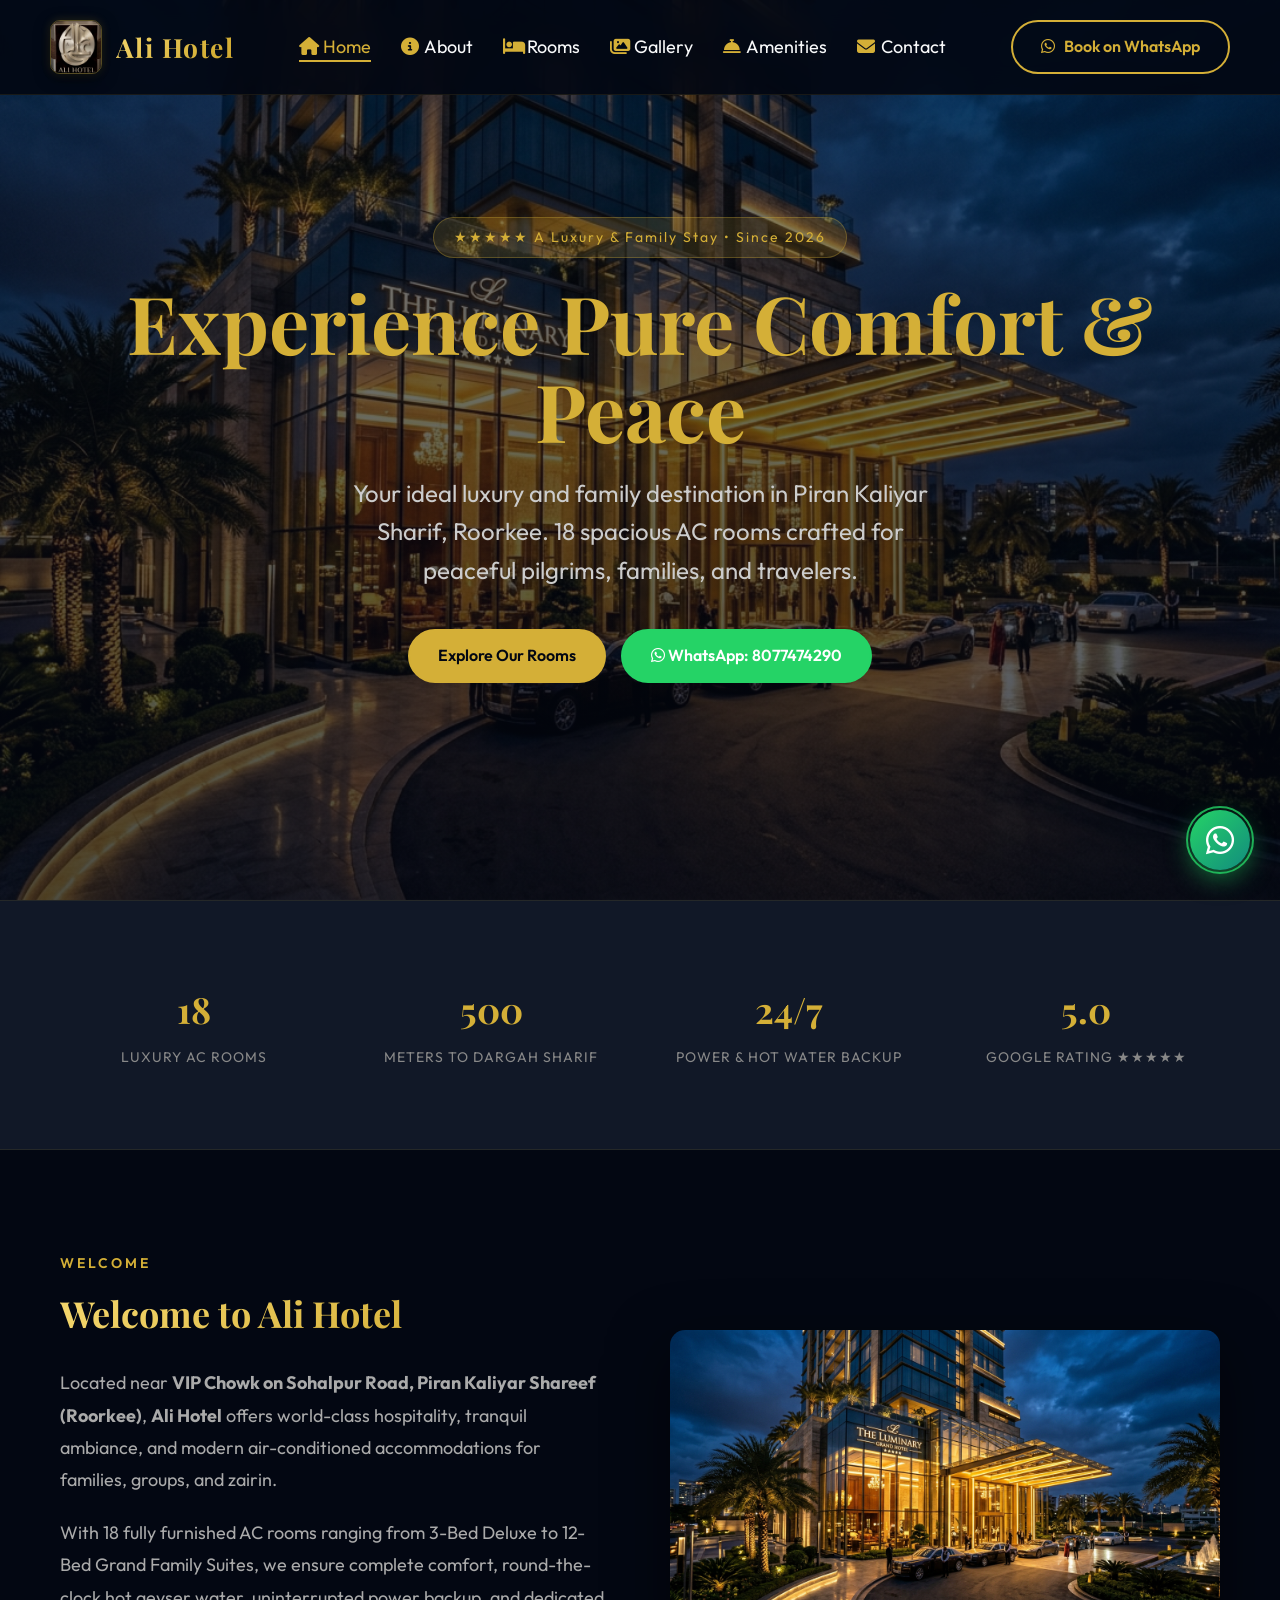
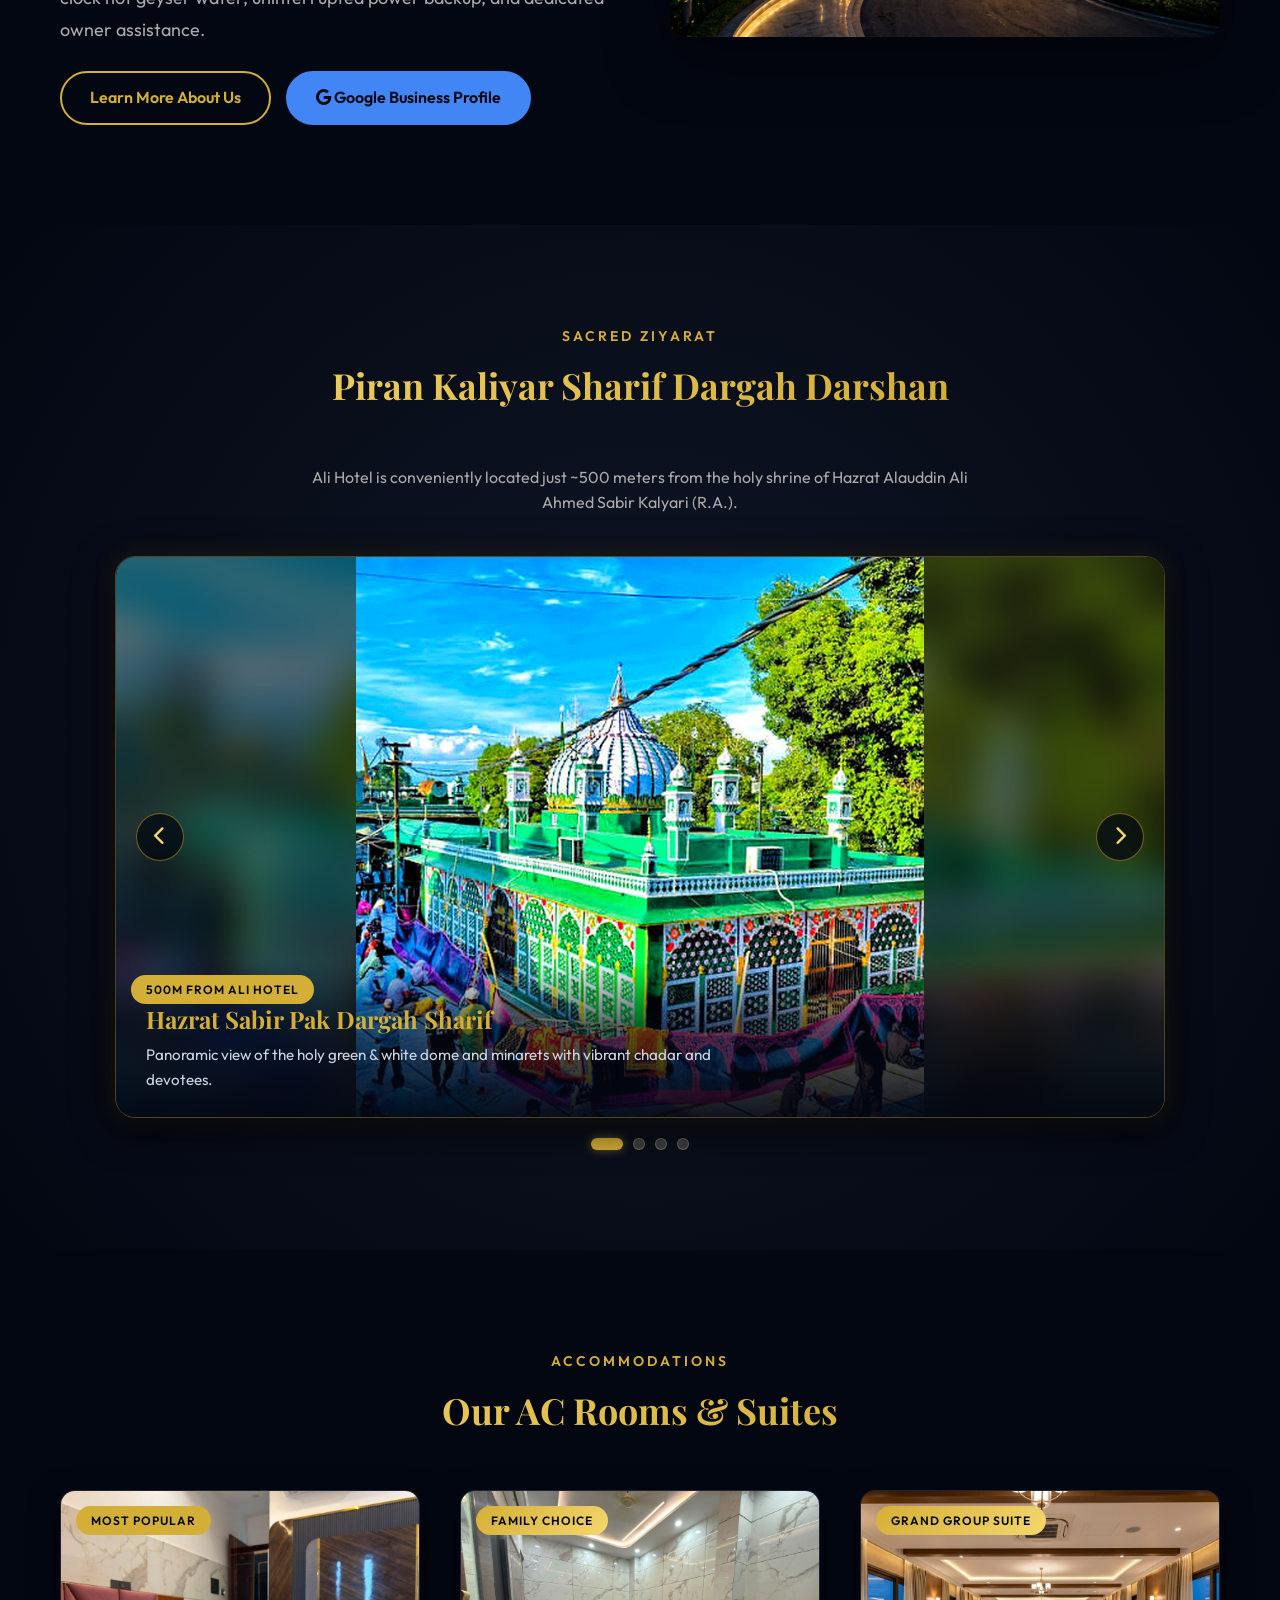
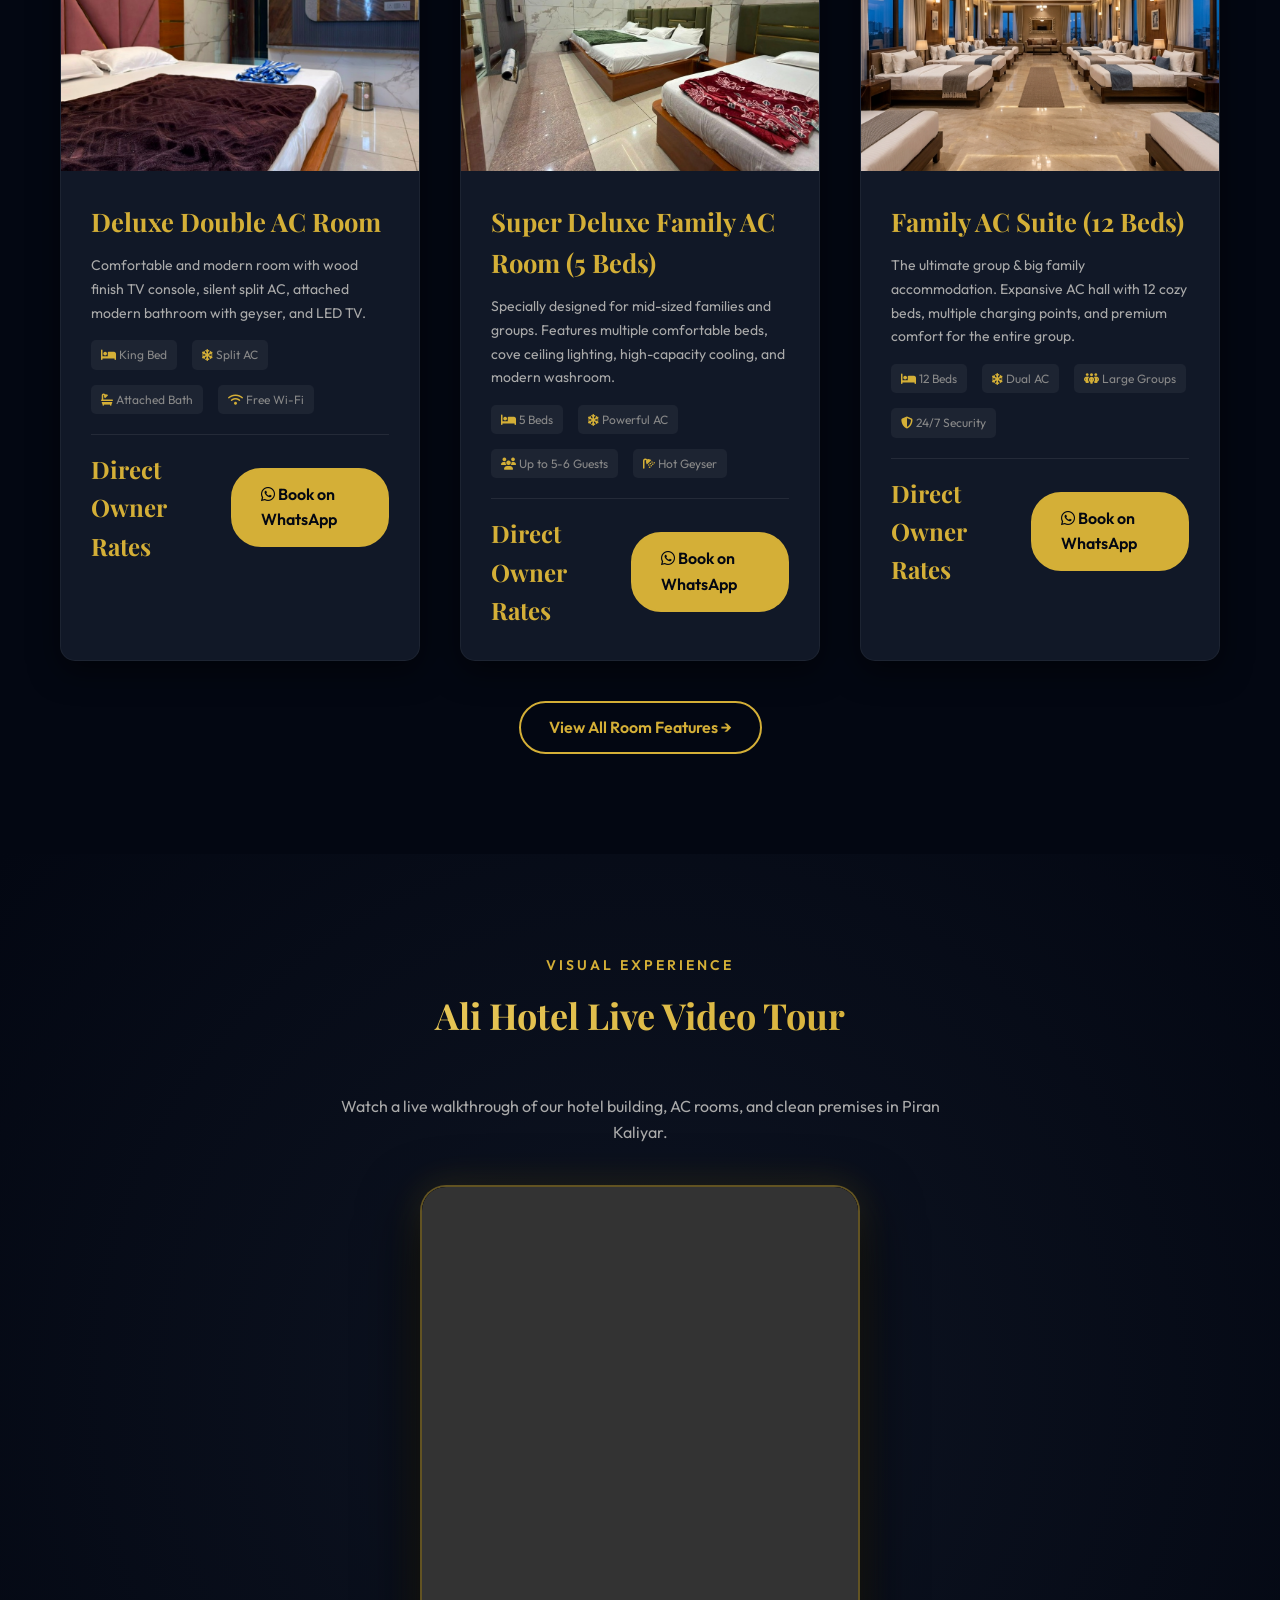
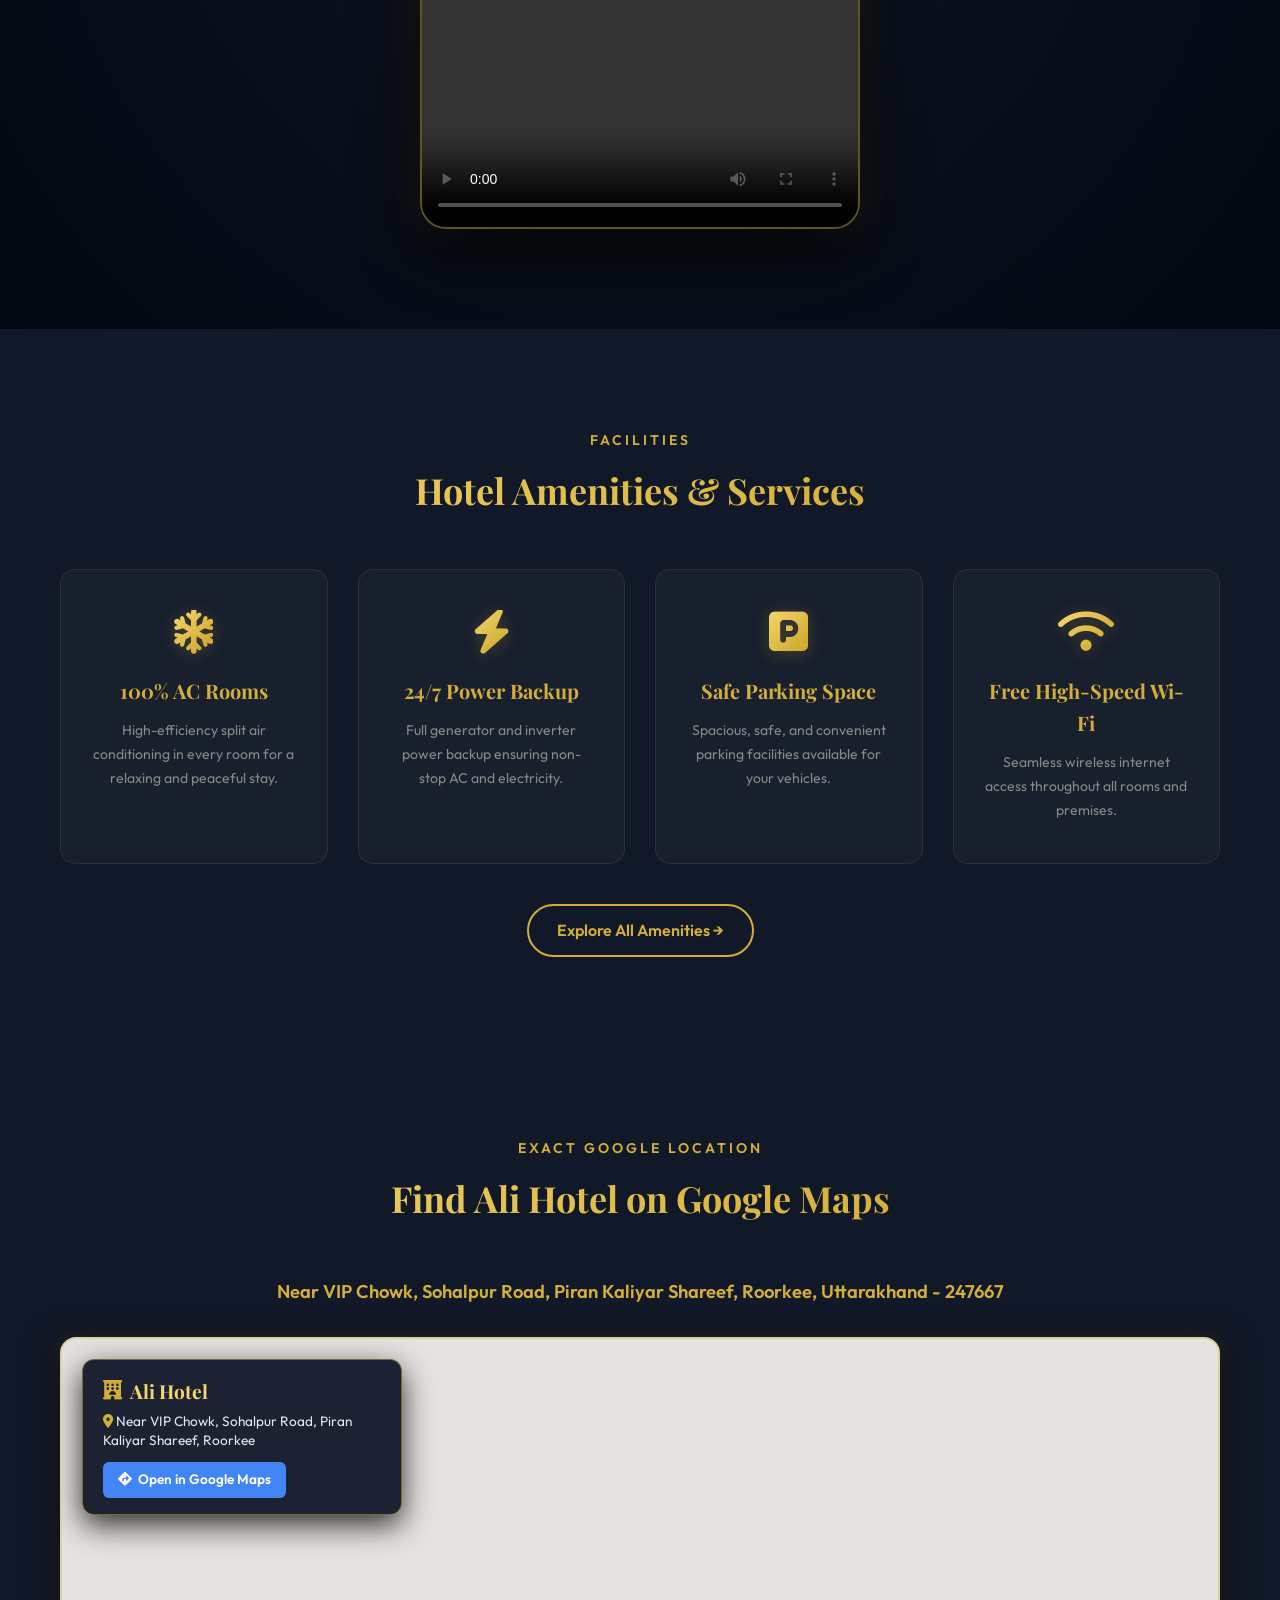
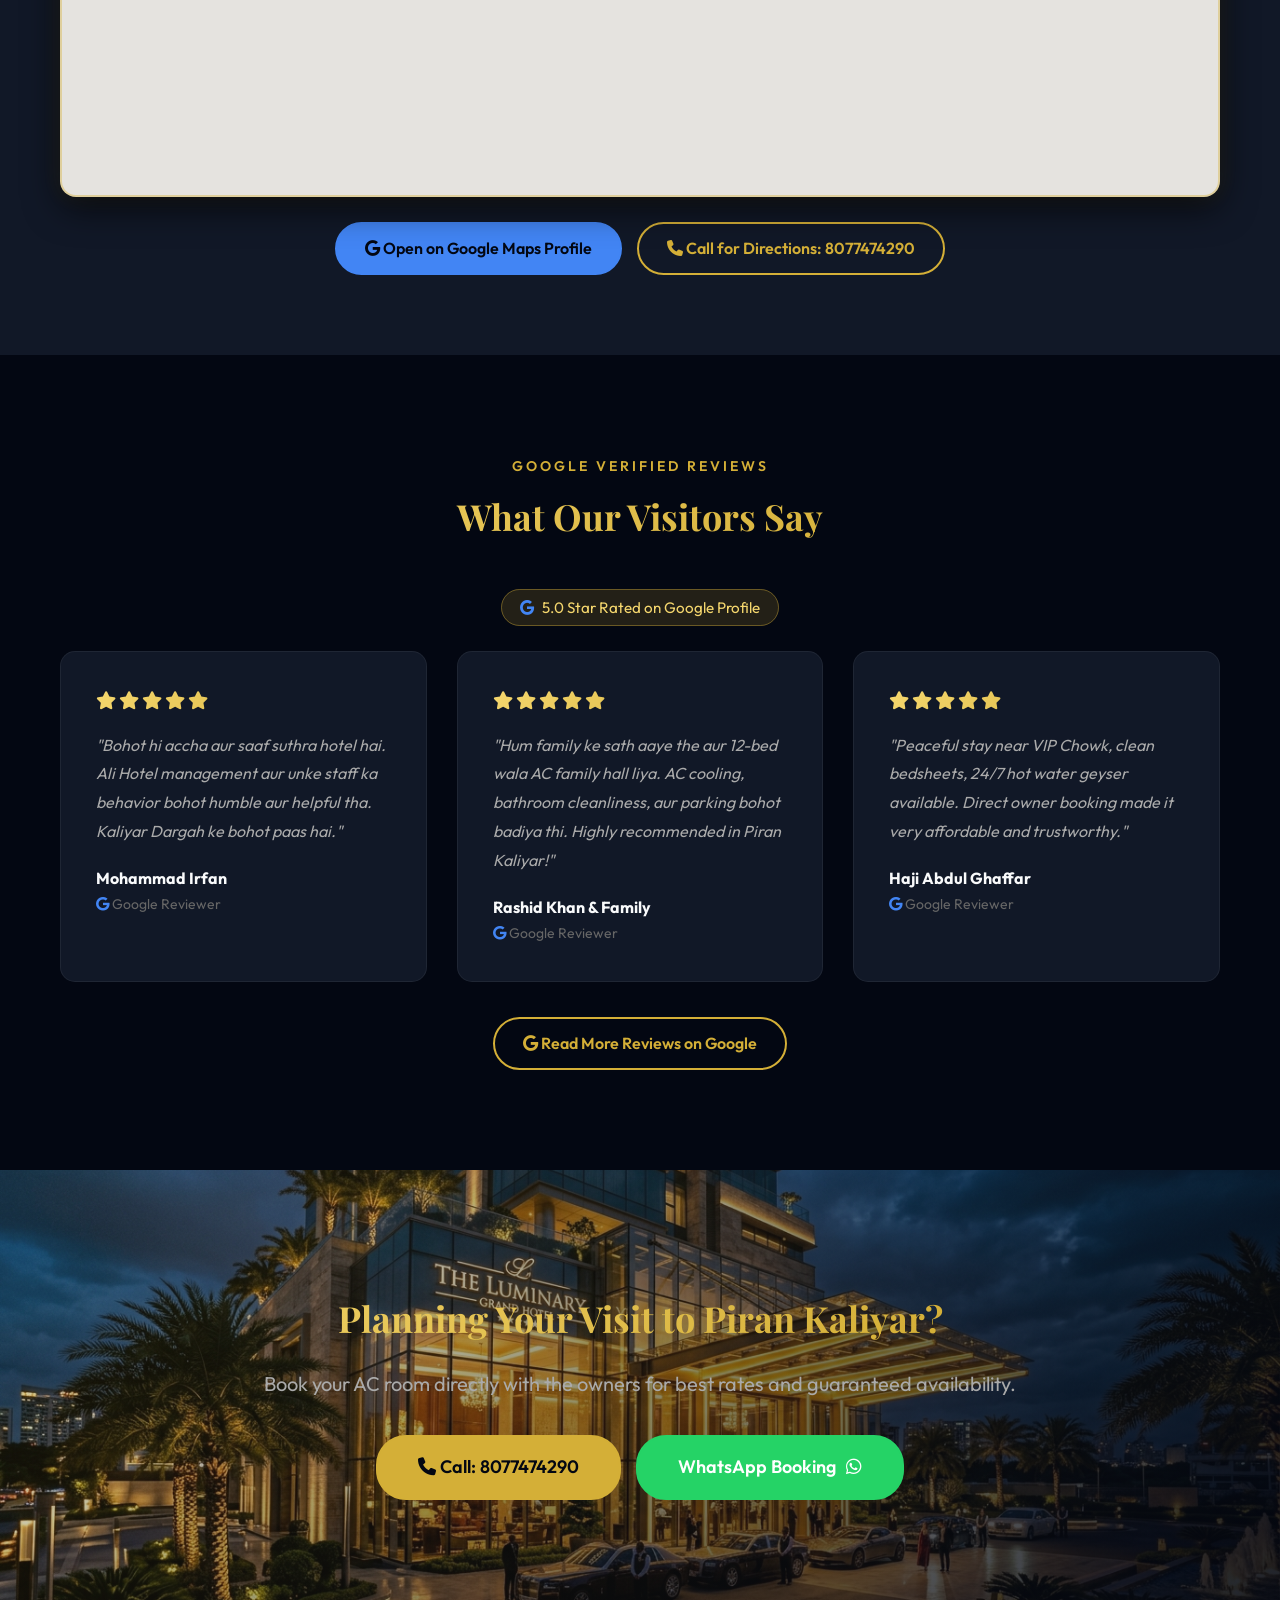
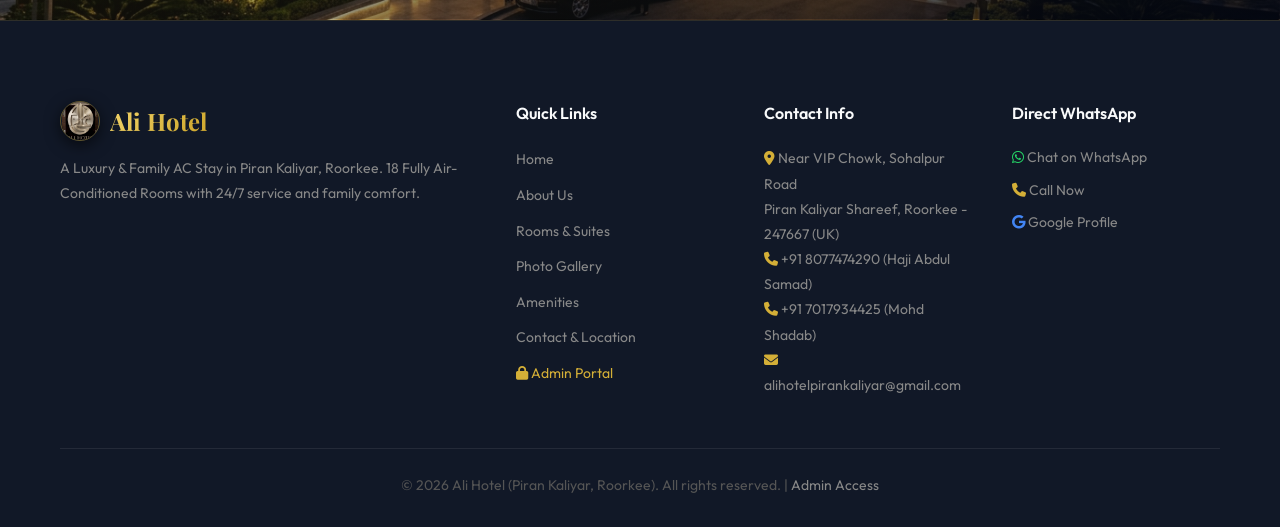
==== commit 90fa0244: "Update WhatsApp to 8077474290, remove Azad Ali, remove Dargah photos from gallery, add 5 new real ho" ====
--- a/index.html
+++ b/index.html
@@ -23,10 +23,10 @@
                 <li><a href="gallery.html"><i class="fa-solid fa-images" style="color:#d4af37;width:20px;"></i> Gallery</a></li>
                 <li><a href="amenities.html"><i class="fa-solid fa-bell-concierge" style="color:#d4af37;width:20px;"></i> Amenities</a></li>
                 <li><a href="contact.html"><i class="fa-solid fa-envelope" style="color:#d4af37;width:20px;"></i> Contact</a></li>
-                <li class="mobile-only-btn" style="margin-top: 15px;"><a href="https://wa.me/917017430059" target="_blank" class="btn btn-primary" style="justify-content: center; width: 100%; border-radius: 30px;"><i class="fa-brands fa-whatsapp"></i> Chat on WhatsApp</a></li>
+                <li class="mobile-only-btn" style="margin-top: 15px;"><a href="https://wa.me/918077474290" target="_blank" class="btn btn-primary" style="justify-content: center; width: 100%; border-radius: 30px;"><i class="fa-brands fa-whatsapp"></i> Chat on WhatsApp</a></li>
             </ul>
         </nav>
-        <a href="https://wa.me/917017430059" target="_blank" class="btn"><i class="fa-brands fa-whatsapp" style="margin-right: 6px;"></i> Book on WhatsApp</a>
+        <a href="https://wa.me/918077474290" target="_blank" class="btn"><i class="fa-brands fa-whatsapp" style="margin-right: 6px;"></i> Book on WhatsApp</a>
         <div class="menu-toggle" id="mobile-menu">
             <span class="bar"></span>
             <span class="bar"></span>
@@ -42,7 +42,7 @@
             <p>Your ideal luxury and family destination in Piran Kaliyar Sharif, Roorkee. 18 spacious AC rooms crafted for peaceful pilgrims, families, and travelers.</p>
             <div class="hero-buttons">
                 <a href="rooms.html" class="btn btn-primary">Explore Our Rooms</a>
-                <a href="https://wa.me/917017430059" target="_blank" class="btn" style="background: #25D366; color: #fff; border-color: #25D366;"><i class="fa-brands fa-whatsapp"></i> WhatsApp: 7017430059</a>
+                <a href="https://wa.me/918077474290" target="_blank" class="btn" style="background: #25D366; color: #fff; border-color: #25D366;"><i class="fa-brands fa-whatsapp"></i> WhatsApp: 8077474290</a>
             </div>
         </div>
     </section>
@@ -183,7 +183,7 @@
                         </div>
                         <div class="room-price">
                             <span class="price">Direct Owner Rates</span>
-                            <a href="https://wa.me/917017430059?text=Hello%20Ali%20Hotel,%20I%20want%20to%20book%20a%20Deluxe%20AC%20Room." target="_blank" class="btn btn-primary"><i class="fa-brands fa-whatsapp"></i> Book on WhatsApp</a>
+                            <a href="https://wa.me/918077474290?text=Hello%20Ali%20Hotel,%20I%20want%20to%20book%20a%20Deluxe%20AC%20Room." target="_blank" class="btn btn-primary"><i class="fa-brands fa-whatsapp"></i> Book on WhatsApp</a>
                         </div>
                     </div>
                 </div>
@@ -191,7 +191,7 @@
                 <!-- Super Deluxe 5 Bed -->
                 <div class="room-card">
                     <div class="room-img">
-                        <img src="assets/images/real_family_room.jpg" alt="Super Deluxe 5 Bed AC Room">
+                        <img src="assets/images/real_family_suite_5bed.jpg" alt="Super Deluxe 5 Bed AC Room">
                         <span class="room-badge premium">Family Choice</span>
                     </div>
                     <div class="room-info">
@@ -205,7 +205,7 @@
                         </div>
                         <div class="room-price">
                             <span class="price">Direct Owner Rates</span>
-                            <a href="https://wa.me/917017430059?text=Hello%20Ali%20Hotel,%20I%20want%20to%20book%20a%20Super%20Deluxe%20Family%20AC%20Room." target="_blank" class="btn btn-primary"><i class="fa-brands fa-whatsapp"></i> Book on WhatsApp</a>
+                            <a href="https://wa.me/918077474290?text=Hello%20Ali%20Hotel,%20I%20want%20to%20book%20a%20Super%20Deluxe%20Family%20AC%20Room." target="_blank" class="btn btn-primary"><i class="fa-brands fa-whatsapp"></i> Book on WhatsApp</a>
                         </div>
                     </div>
                 </div>
@@ -227,7 +227,7 @@
                         </div>
                         <div class="room-price">
                             <span class="price">Direct Owner Rates</span>
-                            <a href="https://wa.me/917017430059?text=Hello%20Ali%20Hotel,%20I%20want%20to%20book%20a%20Family%2012%20Bed%20AC%20Suite." target="_blank" class="btn btn-primary"><i class="fa-brands fa-whatsapp"></i> Book on WhatsApp</a>
+                            <a href="https://wa.me/918077474290?text=Hello%20Ali%20Hotel,%20I%20want%20to%20book%20a%20Family%2012%20Bed%20AC%20Suite." target="_blank" class="btn btn-primary"><i class="fa-brands fa-whatsapp"></i> Book on WhatsApp</a>
                         </div>
                     </div>
                 </div>
@@ -307,7 +307,7 @@
 
             <div style="margin-top: 25px; display: flex; gap: 15px; justify-content: center; flex-wrap: wrap;">
                 <a href="https://share.google/wbQLk41U9Xn9ircUh" target="_blank" class="btn btn-primary" style="background:#4285F4; border-color:#4285F4;"><i class="fa-brands fa-google"></i> Open on Google Maps Profile</a>
-                <a href="tel:+917017430059" class="btn btn-outline"><i class="fa-solid fa-phone"></i> Call for Directions: 7017430059</a>
+                <a href="tel:+918077474290" class="btn btn-outline"><i class="fa-solid fa-phone"></i> Call for Directions: 8077474290</a>
             </div>
         </div>
     </section>
@@ -325,7 +325,7 @@
             <div class="testimonial-grid">
                 <div class="testimonial-card">
                     <div class="stars"><i class="fa-solid fa-star"></i><i class="fa-solid fa-star"></i><i class="fa-solid fa-star"></i><i class="fa-solid fa-star"></i><i class="fa-solid fa-star"></i></div>
-                    <p>"Bohot hi accha aur saaf suthra hotel hai. Haji Azad Ali sahab aur unke staff ka behavior bohot humble aur helpful tha. Kaliyar Dargah ke bohot paas hai."</p>
+                    <p>"Bohot hi accha aur saaf suthra hotel hai. Ali Hotel management aur unke staff ka behavior bohot humble aur helpful tha. Kaliyar Dargah ke bohot paas hai."</p>
                     <div class="testimonial-author">
                         <strong>Mohammad Irfan</strong>
                         <span><i class="fa-brands fa-google" style="color:#4285F4;"></i> Google Reviewer</span>
@@ -360,8 +360,8 @@
             <h2>Planning Your Visit to Piran Kaliyar?</h2>
             <p>Book your AC room directly with the owners for best rates and guaranteed availability.</p>
             <div style="display: flex; gap: 15px; justify-content: center; flex-wrap: wrap; margin-top: 25px;">
-                <a href="tel:+917017430059" class="btn btn-primary btn-large"><i class="fa-solid fa-phone"></i> Call: 7017430059</a>
-                <a href="https://wa.me/917017430059" target="_blank" class="btn btn-large" style="background: #25D366; color: #fff; border-color: #25D366;">WhatsApp Booking <i class="fa-brands fa-whatsapp" style="margin-left: 6px;"></i></a>
+                <a href="tel:+918077474290" class="btn btn-primary btn-large"><i class="fa-solid fa-phone"></i> Call: 8077474290</a>
+                <a href="https://wa.me/918077474290" target="_blank" class="btn btn-large" style="background: #25D366; color: #fff; border-color: #25D366;">WhatsApp Booking <i class="fa-brands fa-whatsapp" style="margin-left: 6px;"></i></a>
             </div>
         </div>
     </section>
@@ -392,26 +392,26 @@
                 <div class="footer-col">
                     <h4>Contact Info</h4>
                     <p><i class="fa-solid fa-location-dot" style="color: #d4af37;"></i> Near VIP Chowk, Sohalpur Road<br>Piran Kaliyar Shareef, Roorkee - 247667 (UK)</p>
-                    <p><i class="fa-solid fa-phone" style="color: #d4af37;"></i> +91 7017430059 (Haji Azad Ali)<br><i class="fa-solid fa-phone" style="color: #d4af37;"></i> +91 7017934425 (Mohd Shadab)<br><i class="fa-solid fa-phone" style="color: #d4af37;"></i> +91 8077474290 (Haji Abdul Samad)</p>
+                    <p><i class="fa-solid fa-phone" style="color: #d4af37;"></i> +91 8077474290 (Haji Abdul Samad)<br><i class="fa-solid fa-phone" style="color: #d4af37;"></i> +91 7017934425 (Mohd Shadab)</p>
                     <p><i class="fa-solid fa-envelope" style="color: #d4af37;"></i> alihotelpirankaliyar@gmail.com</p>
                 </div>
                 <div class="footer-col">
                     <h4>Direct WhatsApp</h4>
                     <div class="social-links">
-                        <a href="https://wa.me/917017430059" target="_blank"><i class="fa-brands fa-whatsapp" style="color:#25D366;"></i> Chat on WhatsApp</a>
-                        <a href="tel:+917017430059"><i class="fa-solid fa-phone" style="color:#d4af37;"></i> Call Now</a>
+                        <a href="https://wa.me/918077474290" target="_blank"><i class="fa-brands fa-whatsapp" style="color:#25D366;"></i> Chat on WhatsApp</a>
+                        <a href="tel:+918077474290"><i class="fa-solid fa-phone" style="color:#d4af37;"></i> Call Now</a>
                         <a href="https://share.google/wbQLk41U9Xn9ircUh" target="_blank"><i class="fa-brands fa-google" style="color:#4285F4;"></i> Google Profile</a>
                     </div>
                 </div>
             </div>
             <div class="footer-bottom">
-                <p>&copy; 2026 Ali Hotel (Piran Kaliyar, Roorkee). All rights reserved.</p>
+                <p>&copy; 2026 Ali Hotel (Piran Kaliyar, Roorkee). All rights reserved. | <a href="admin.html" style="color: #888; text-decoration: none;">Admin Access</a></p>
             </div>
         </div>
     </footer>
 
     <!-- Floating WhatsApp Quick Chat Button -->
-    <a href="https://wa.me/917017430059?text=Hello%20Ali%20Hotel,%20I%20want%20to%20inquire%20about%20room%20booking." target="_blank" class="floating-whatsapp" aria-label="Chat on WhatsApp">
+    <a href="https://wa.me/918077474290?text=Hello%20Ali%20Hotel,%20I%20want%20to%20inquire%20about%20room%20booking." target="_blank" class="floating-whatsapp" aria-label="Chat on WhatsApp">
         <i class="fa-brands fa-whatsapp"></i>
         <span class="floating-whatsapp-tooltip">Chat with us on WhatsApp</span>
     </a>
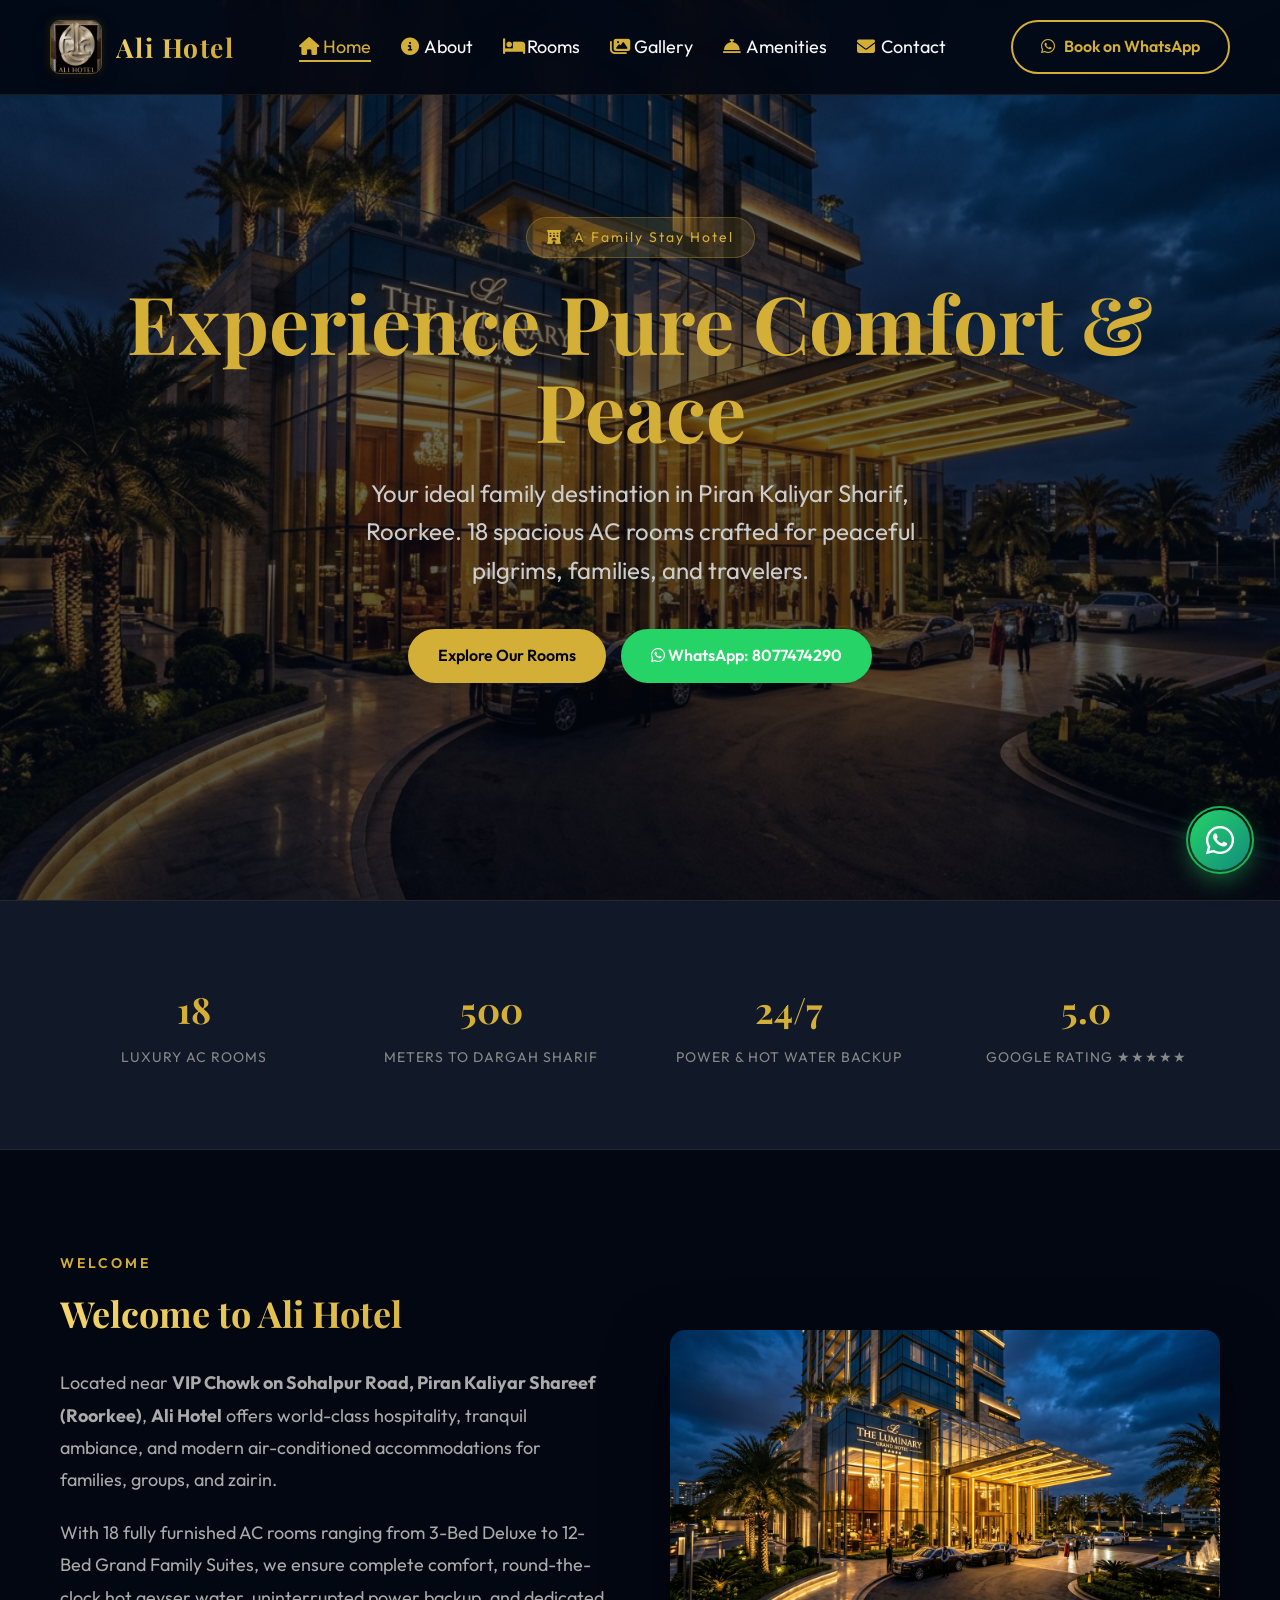
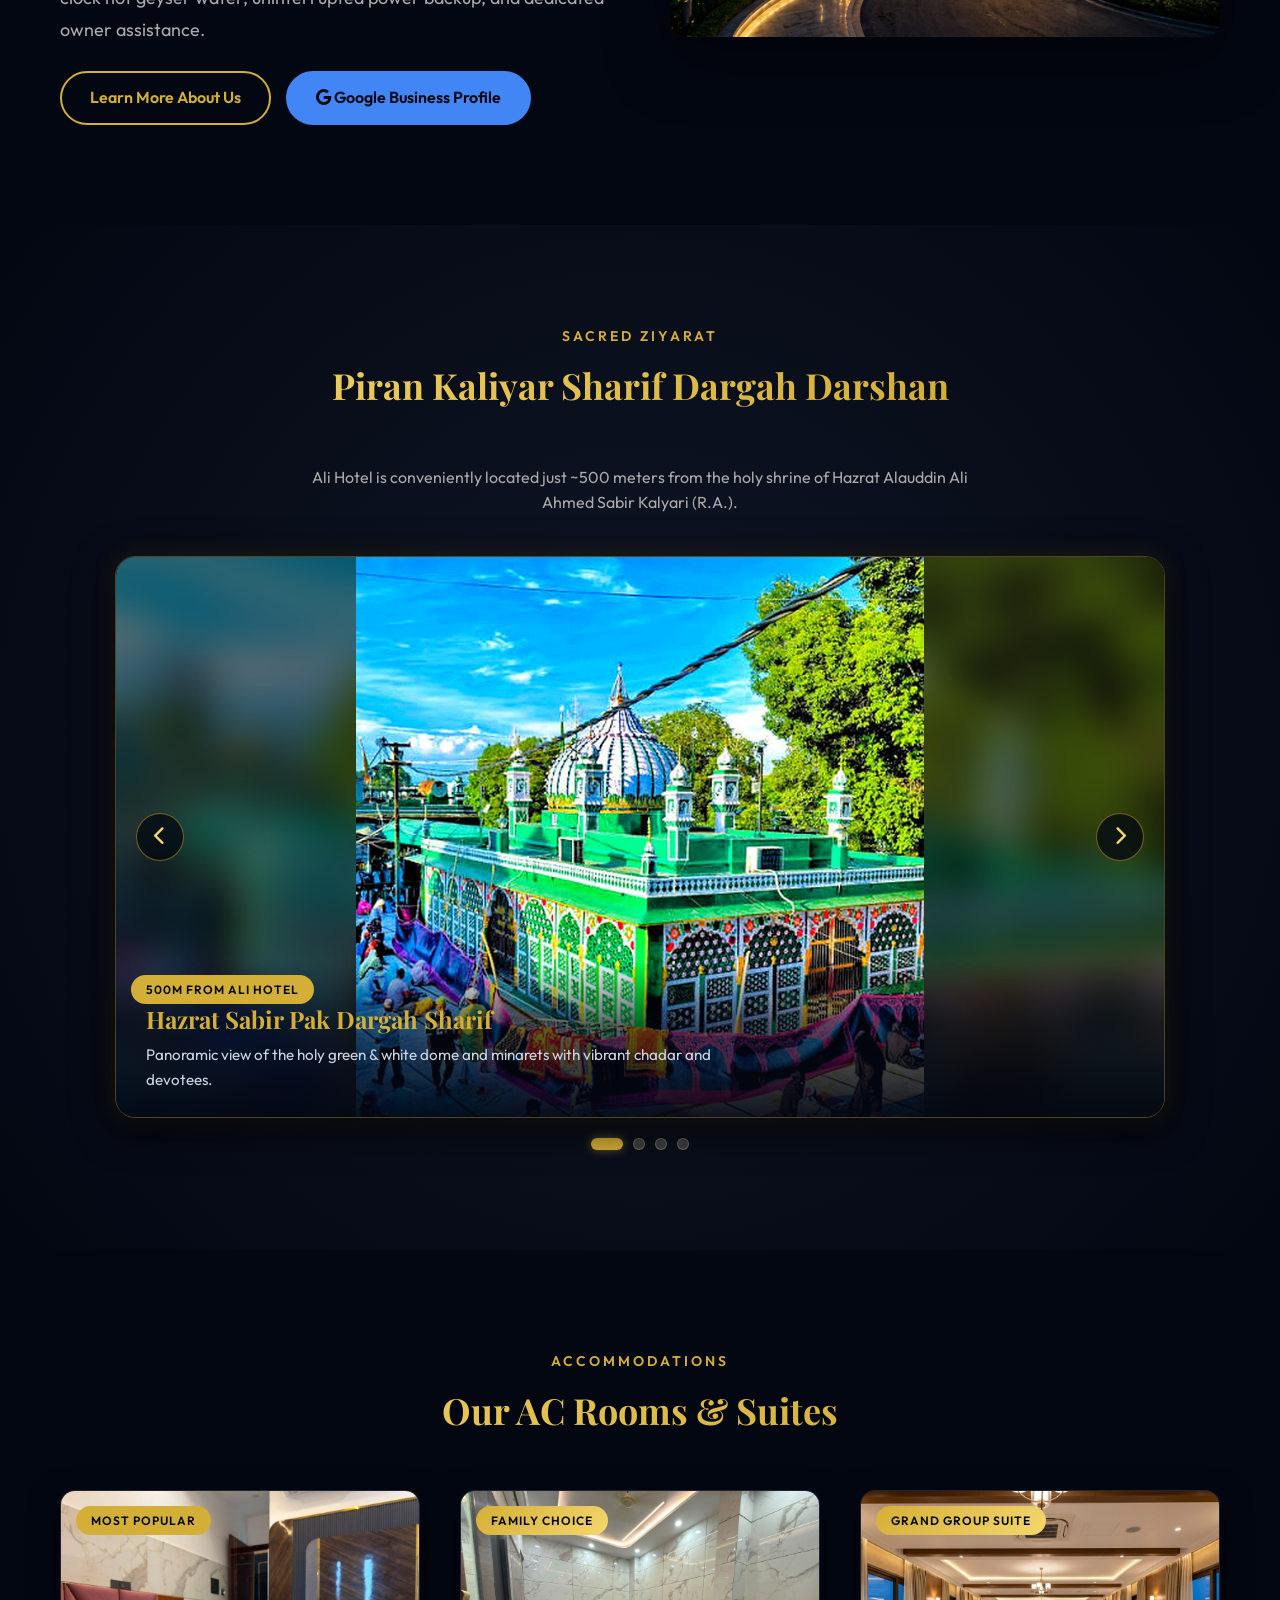
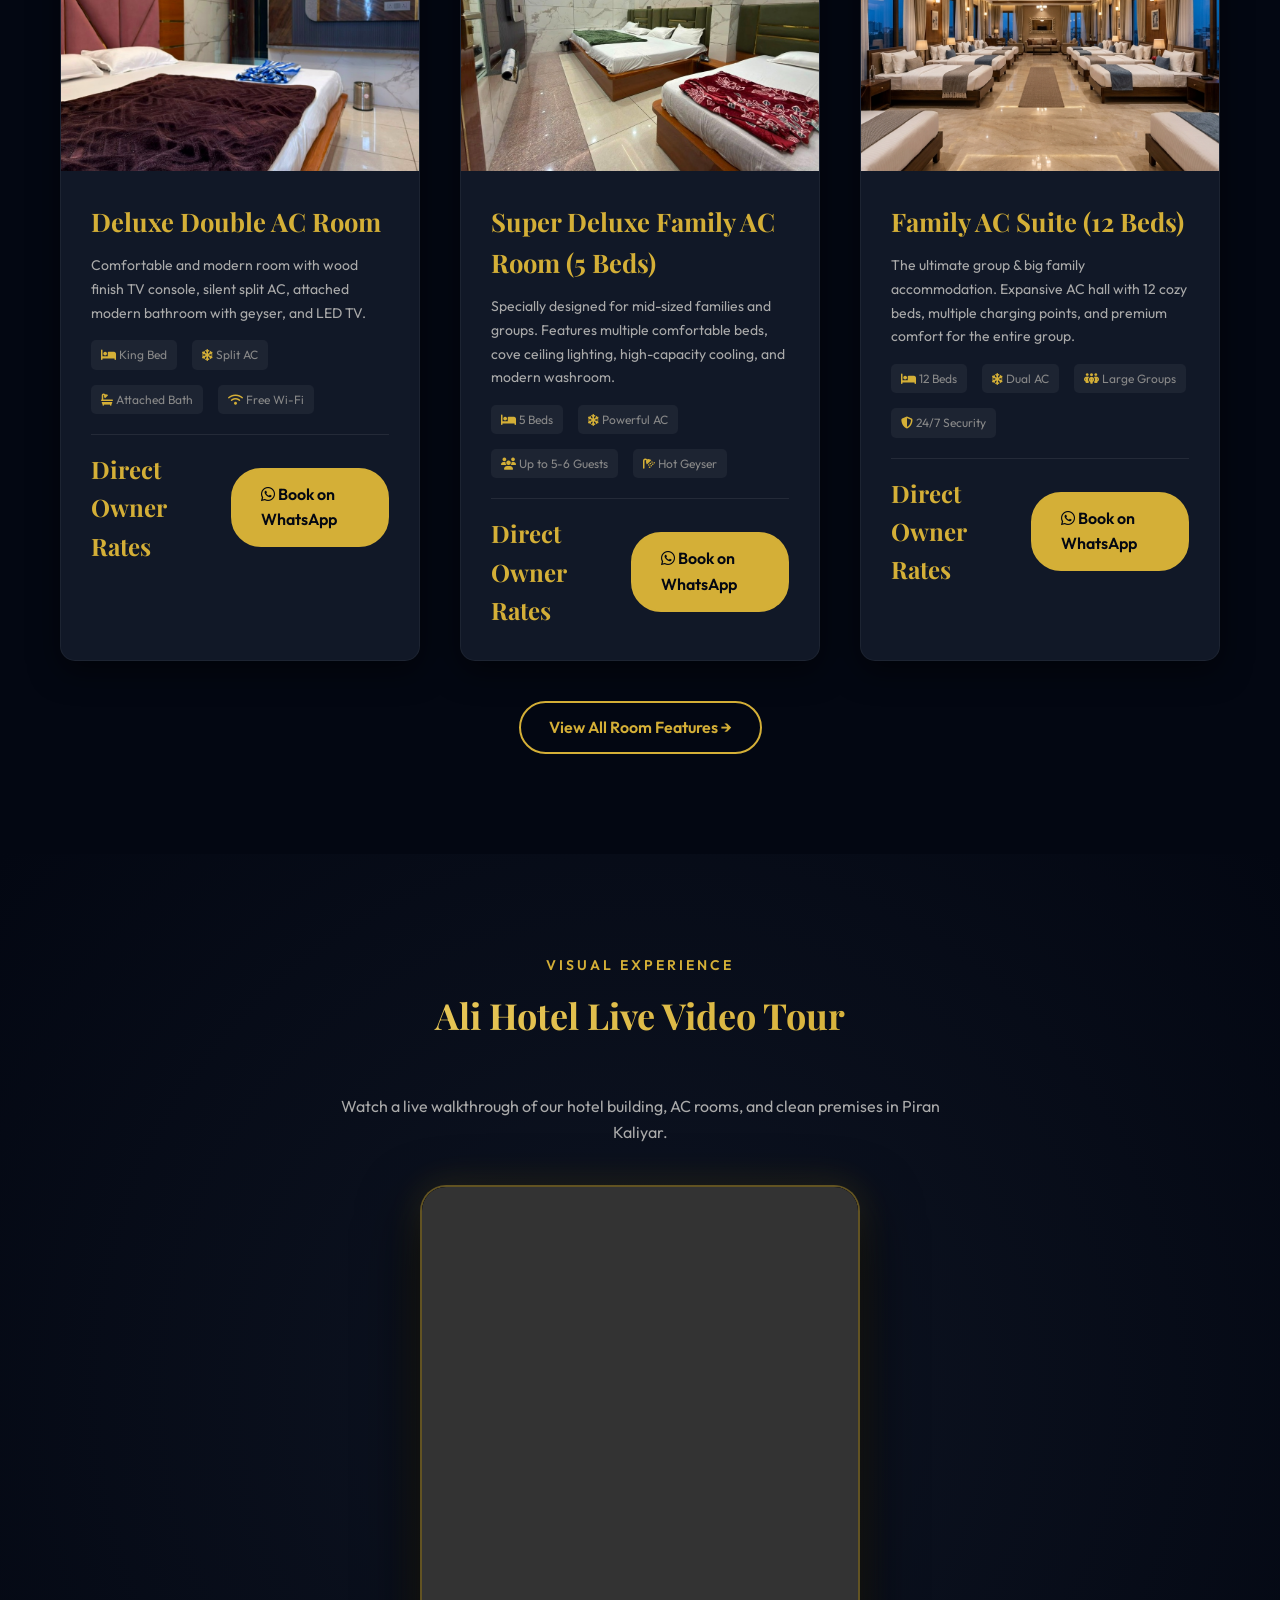
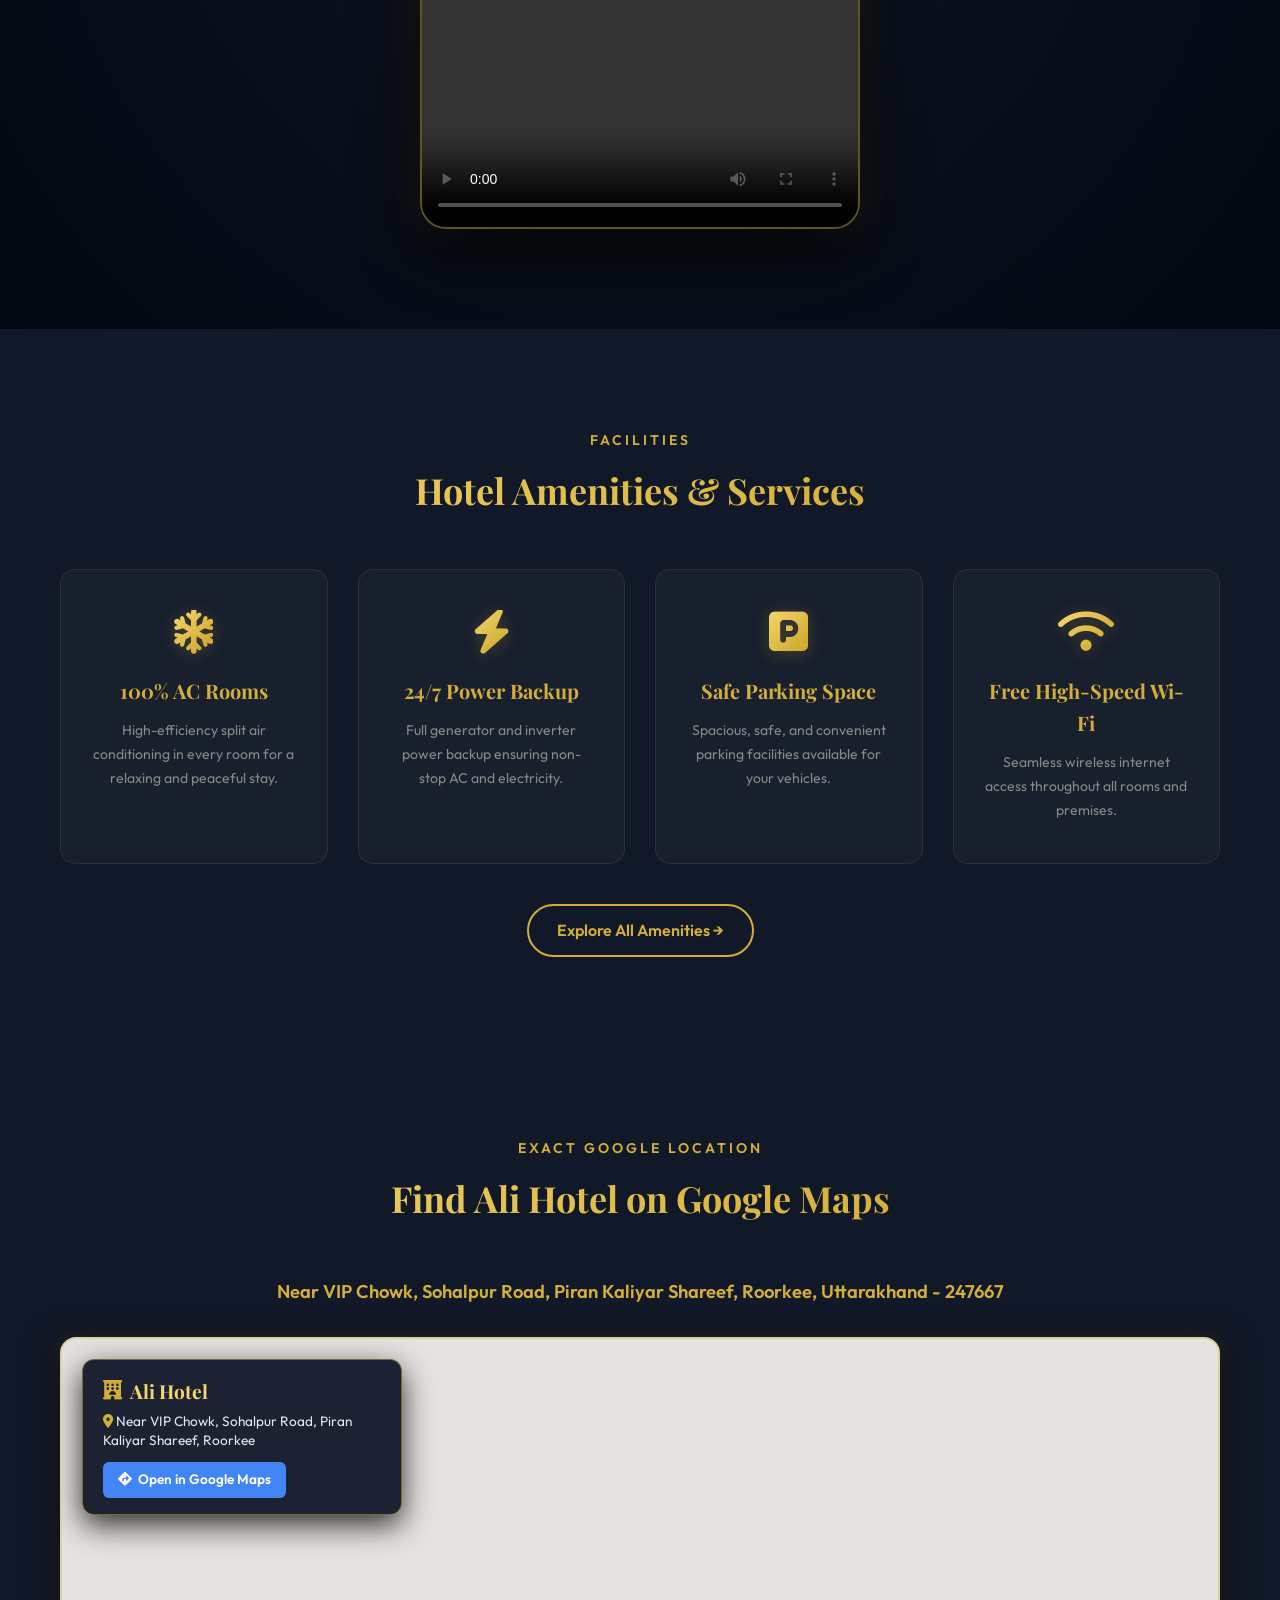
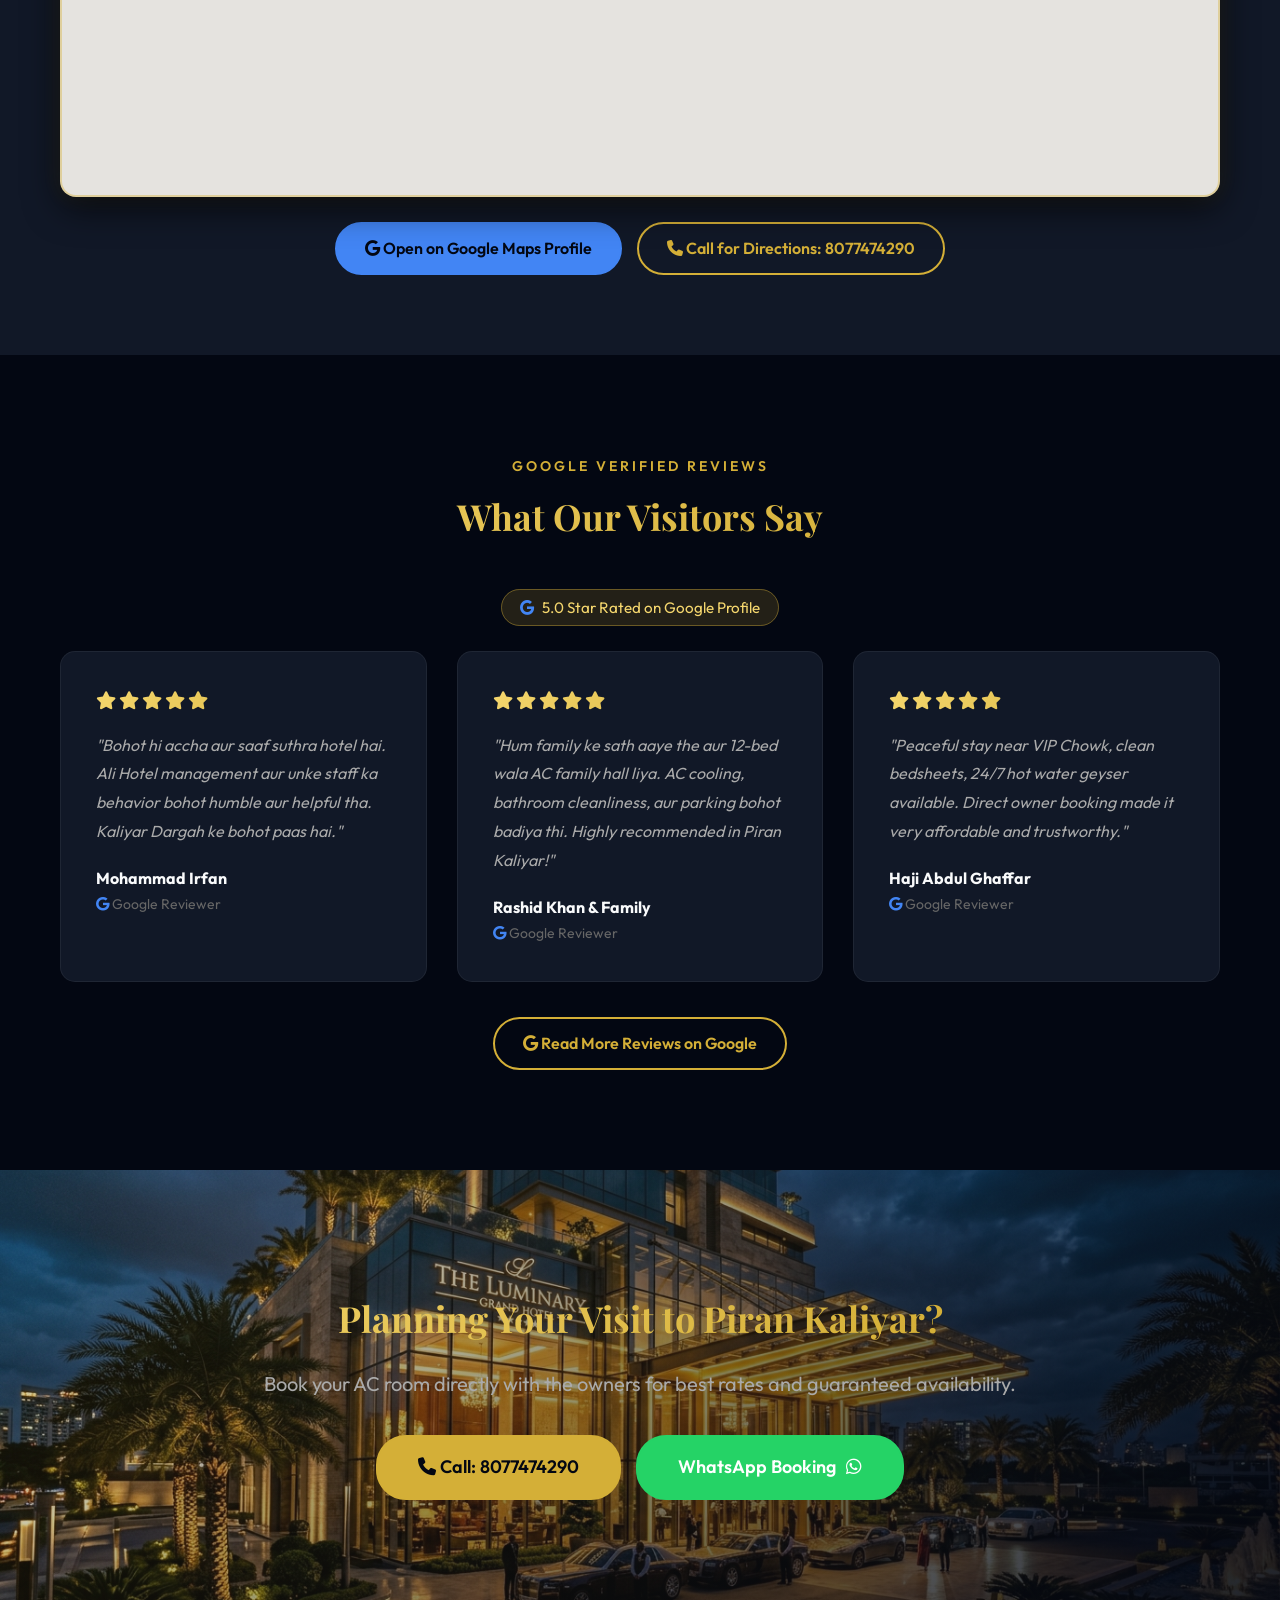
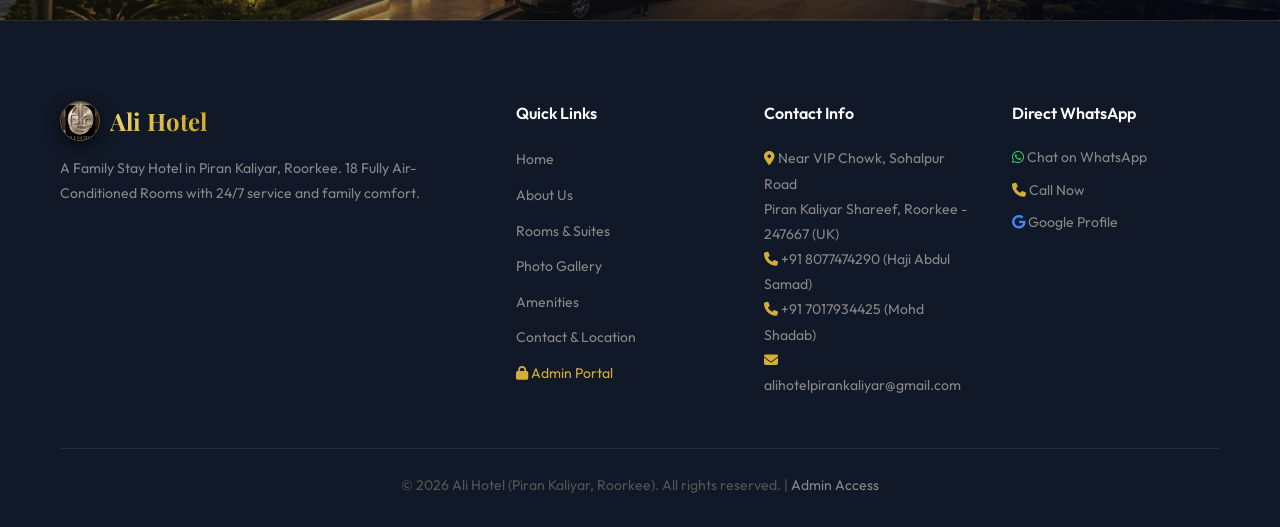
==== commit 287ae1a0: "Add rich in-page modals with mobile gallery file upload and update tagline to A Family Stay Hotel" ====
--- a/index.html
+++ b/index.html
@@ -3,8 +3,8 @@
 <head>
     <meta charset="UTF-8">
     <meta name="viewport" content="width=device-width, initial-scale=1.0">
-    <title>Ali Hotel | Luxury & Family Stay | Piran Kaliyar, Roorkee</title>
-    <meta name="description" content="Ali Hotel - A Luxury & Family AC Stay in Piran Kaliyar, Roorkee. 18 Deluxe AC Rooms (3-Bed, 5-Bed, 12-Bed Family Suite) near VIP Chowk, Sohalpur Road. Book direct with owners.">
+    <title>Ali Hotel | A Family Stay Hotel | Piran Kaliyar, Roorkee</title>
+    <meta name="description" content="Ali Hotel - A Family Stay Hotel in Piran Kaliyar, Roorkee. 18 Deluxe AC Rooms (3-Bed, 5-Bed, 12-Bed Family Suite) near VIP Chowk, Sohalpur Road. Book direct with owners.">
     <link rel="stylesheet" href="style.css">
     <link href="https://fonts.googleapis.com/css2?family=Outfit:wght@300;400;600;800&family=Playfair+Display:ital,wght@0,400;0,700;1,400&display=swap" rel="stylesheet">
     <link rel="stylesheet" href="https://cdnjs.cloudflare.com/ajax/libs/font-awesome/6.5.1/css/all.min.css">
@@ -37,9 +37,9 @@
     <!-- Hero Section -->
     <section id="home" class="hero">
         <div class="hero-content">
-            <span class="hero-badge">★★★★★ A Luxury & Family Stay • Since 2026</span>
+            <span class="hero-badge"><i class="fa-solid fa-hotel" style="margin-right: 6px;"></i> A Family Stay Hotel</span>
             <h1>Experience Pure Comfort & Peace</h1>
-            <p>Your ideal luxury and family destination in Piran Kaliyar Sharif, Roorkee. 18 spacious AC rooms crafted for peaceful pilgrims, families, and travelers.</p>
+            <p>Your ideal family destination in Piran Kaliyar Sharif, Roorkee. 18 spacious AC rooms crafted for peaceful pilgrims, families, and travelers.</p>
             <div class="hero-buttons">
                 <a href="rooms.html" class="btn btn-primary">Explore Our Rooms</a>
                 <a href="https://wa.me/918077474290" target="_blank" class="btn" style="background: #25D366; color: #fff; border-color: #25D366;"><i class="fa-brands fa-whatsapp"></i> WhatsApp: 8077474290</a>
@@ -375,7 +375,7 @@
                         <img src="assets/images/logo.jpg" alt="Ali Hotel Official Logo">
                         <h3 class="footer-logo">Ali Hotel</h3>
                     </div>
-                    <p>A Luxury & Family AC Stay in Piran Kaliyar, Roorkee. 18 Fully Air-Conditioned Rooms with 24/7 service and family comfort.</p>
+                    <p>A Family Stay Hotel in Piran Kaliyar, Roorkee. 18 Fully Air-Conditioned Rooms with 24/7 service and family comfort.</p>
                 </div>
                 <div class="footer-col">
                     <h4>Quick Links</h4>
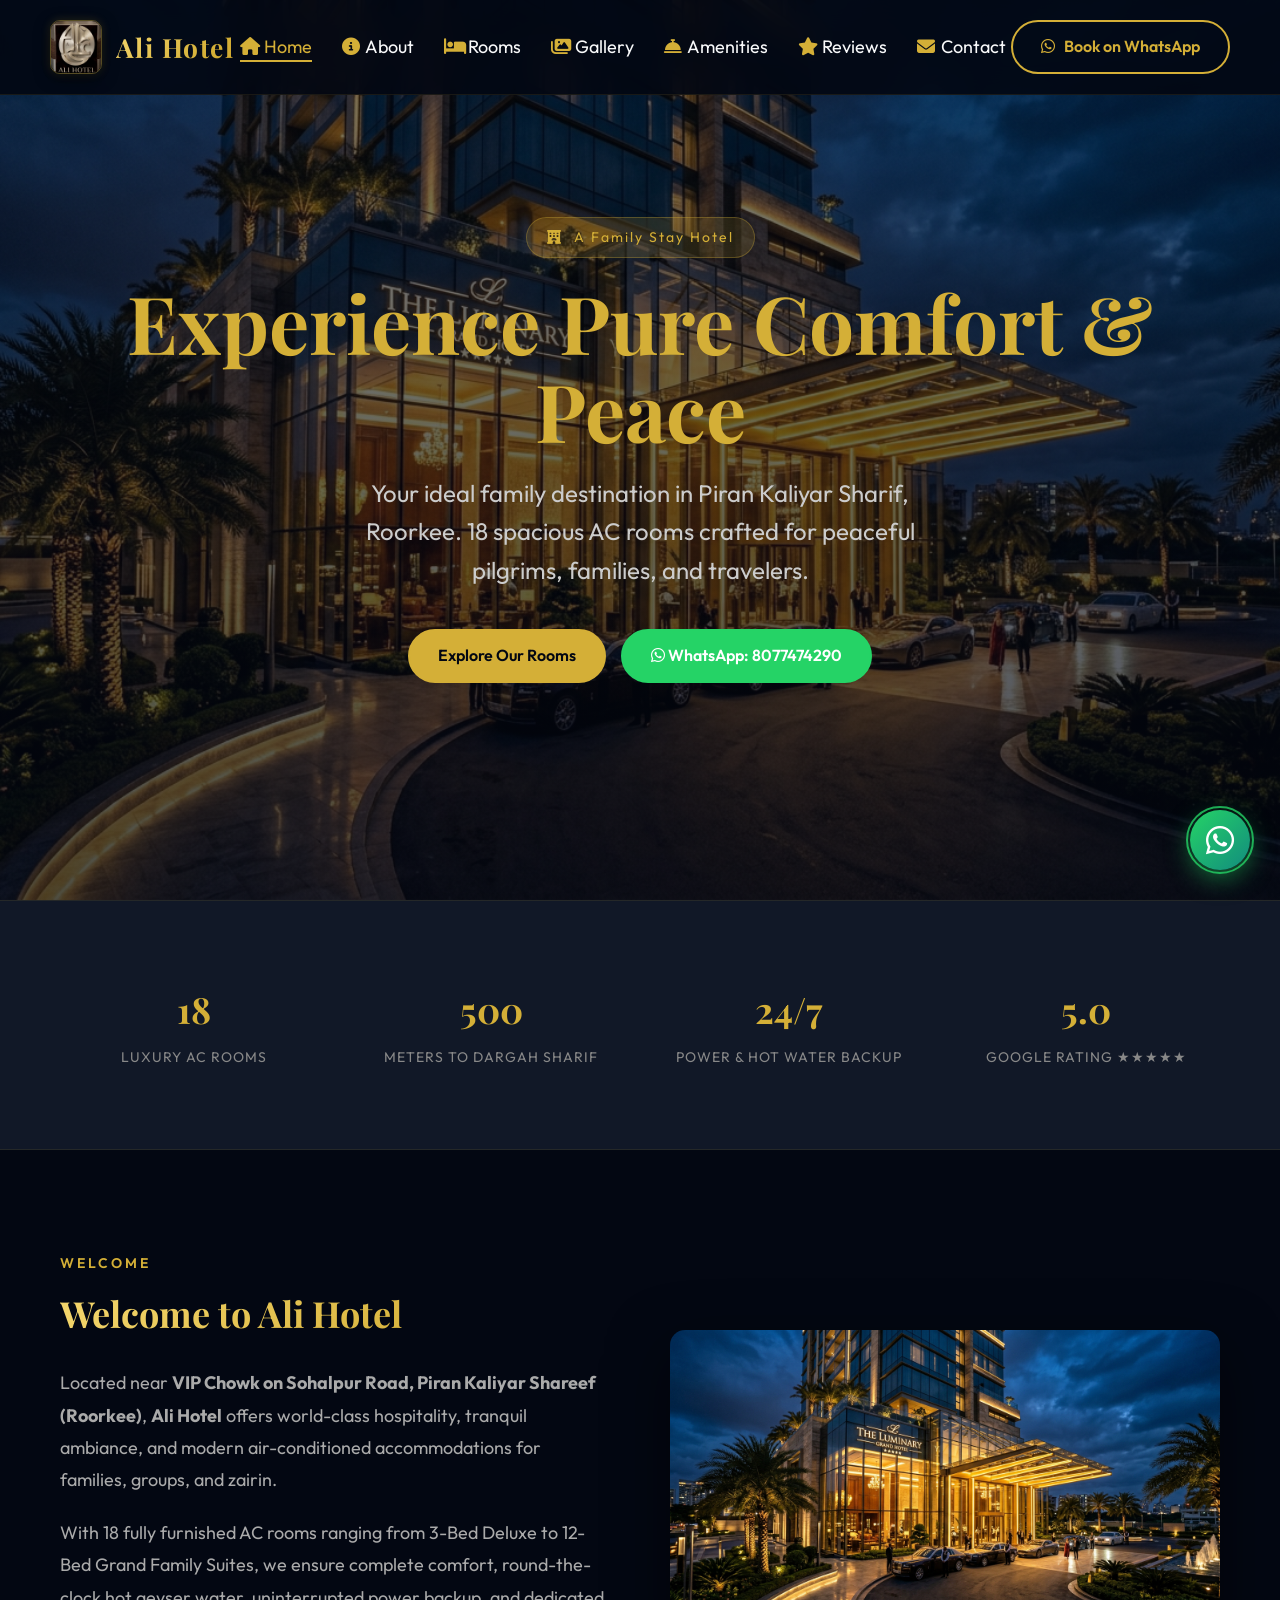
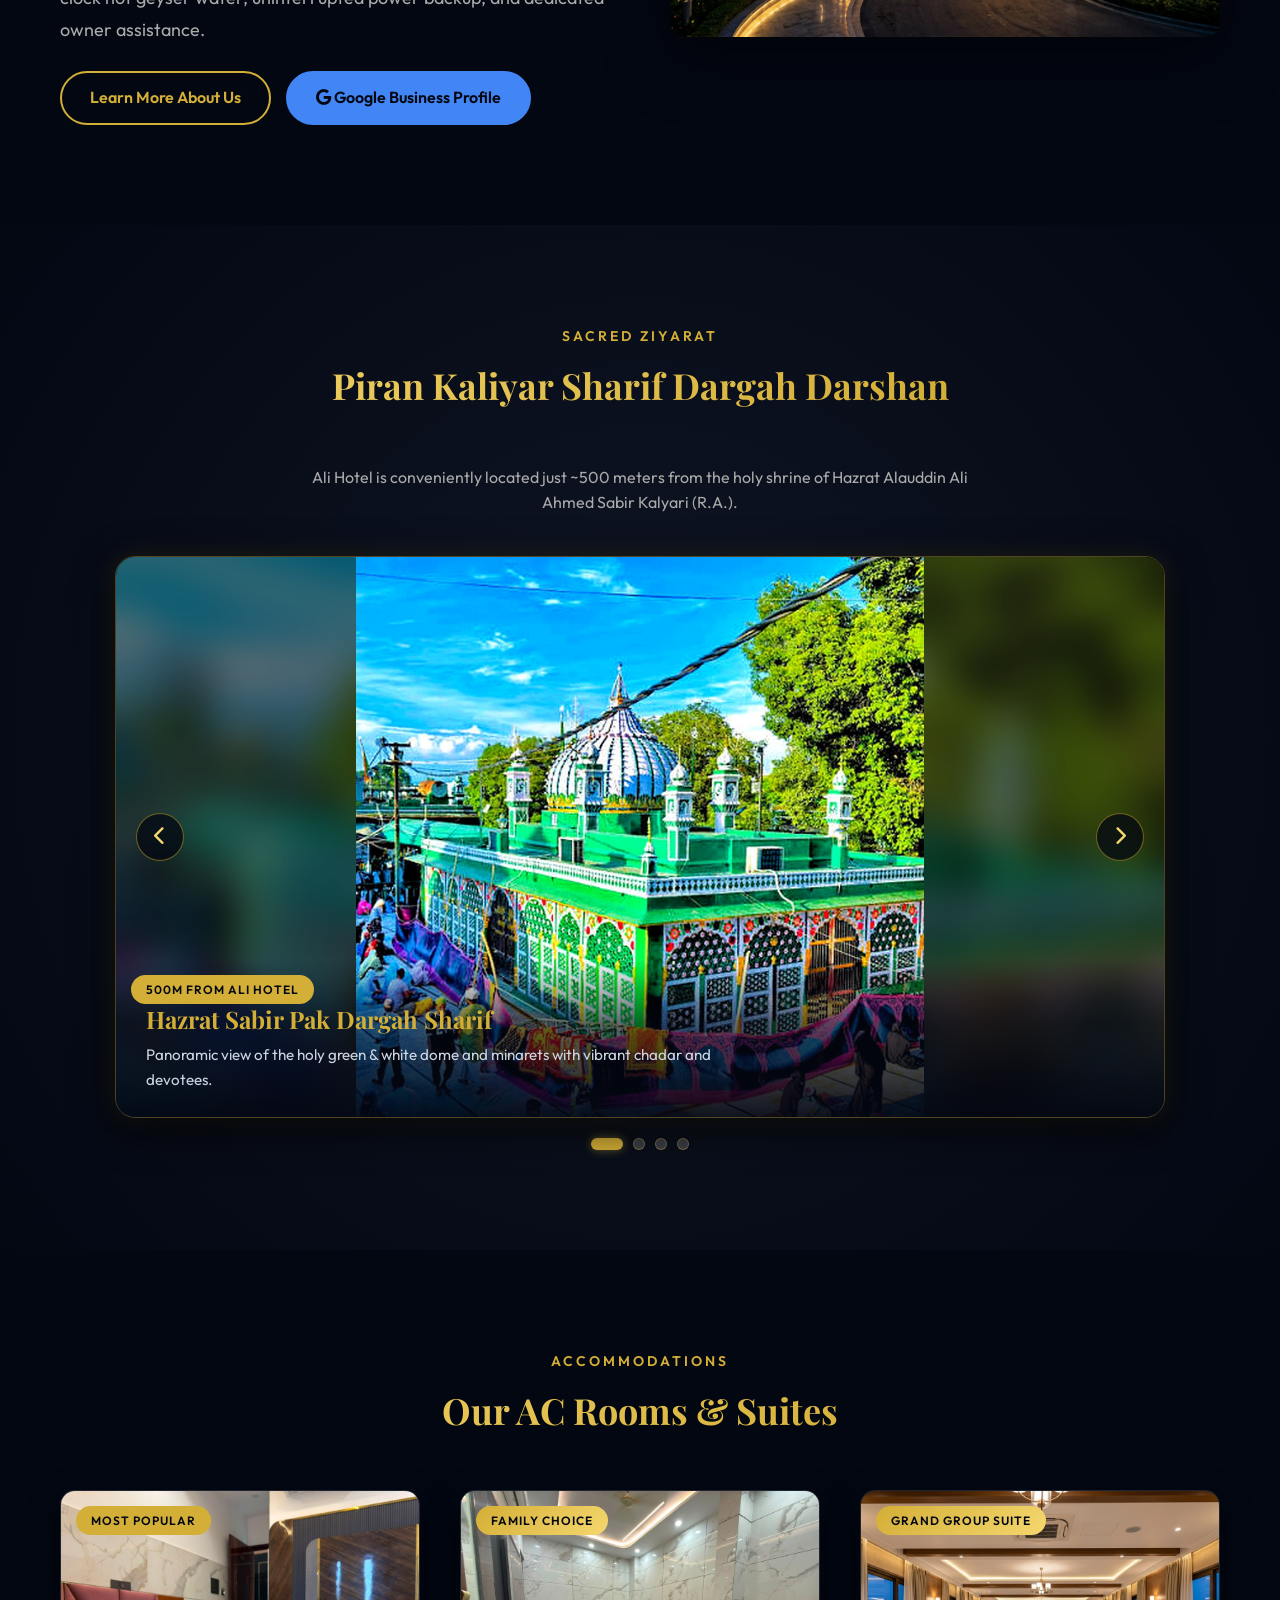
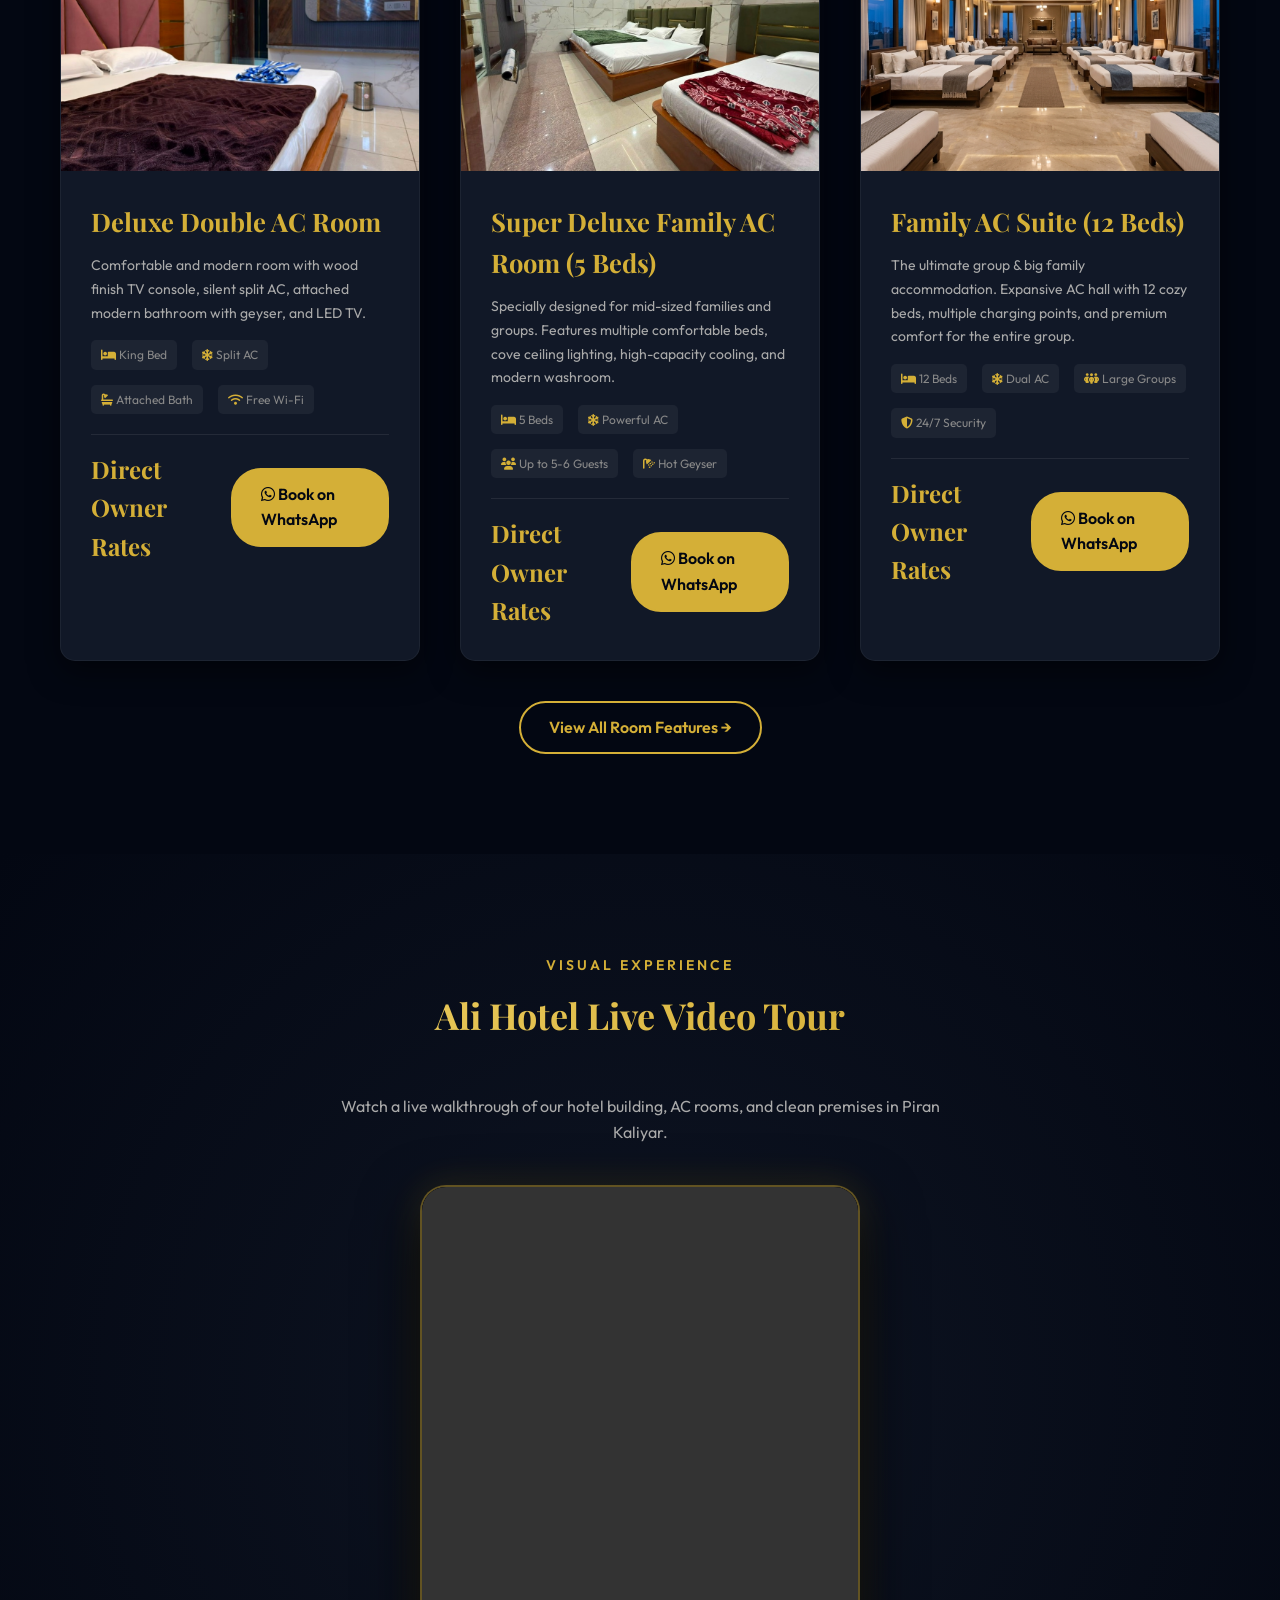
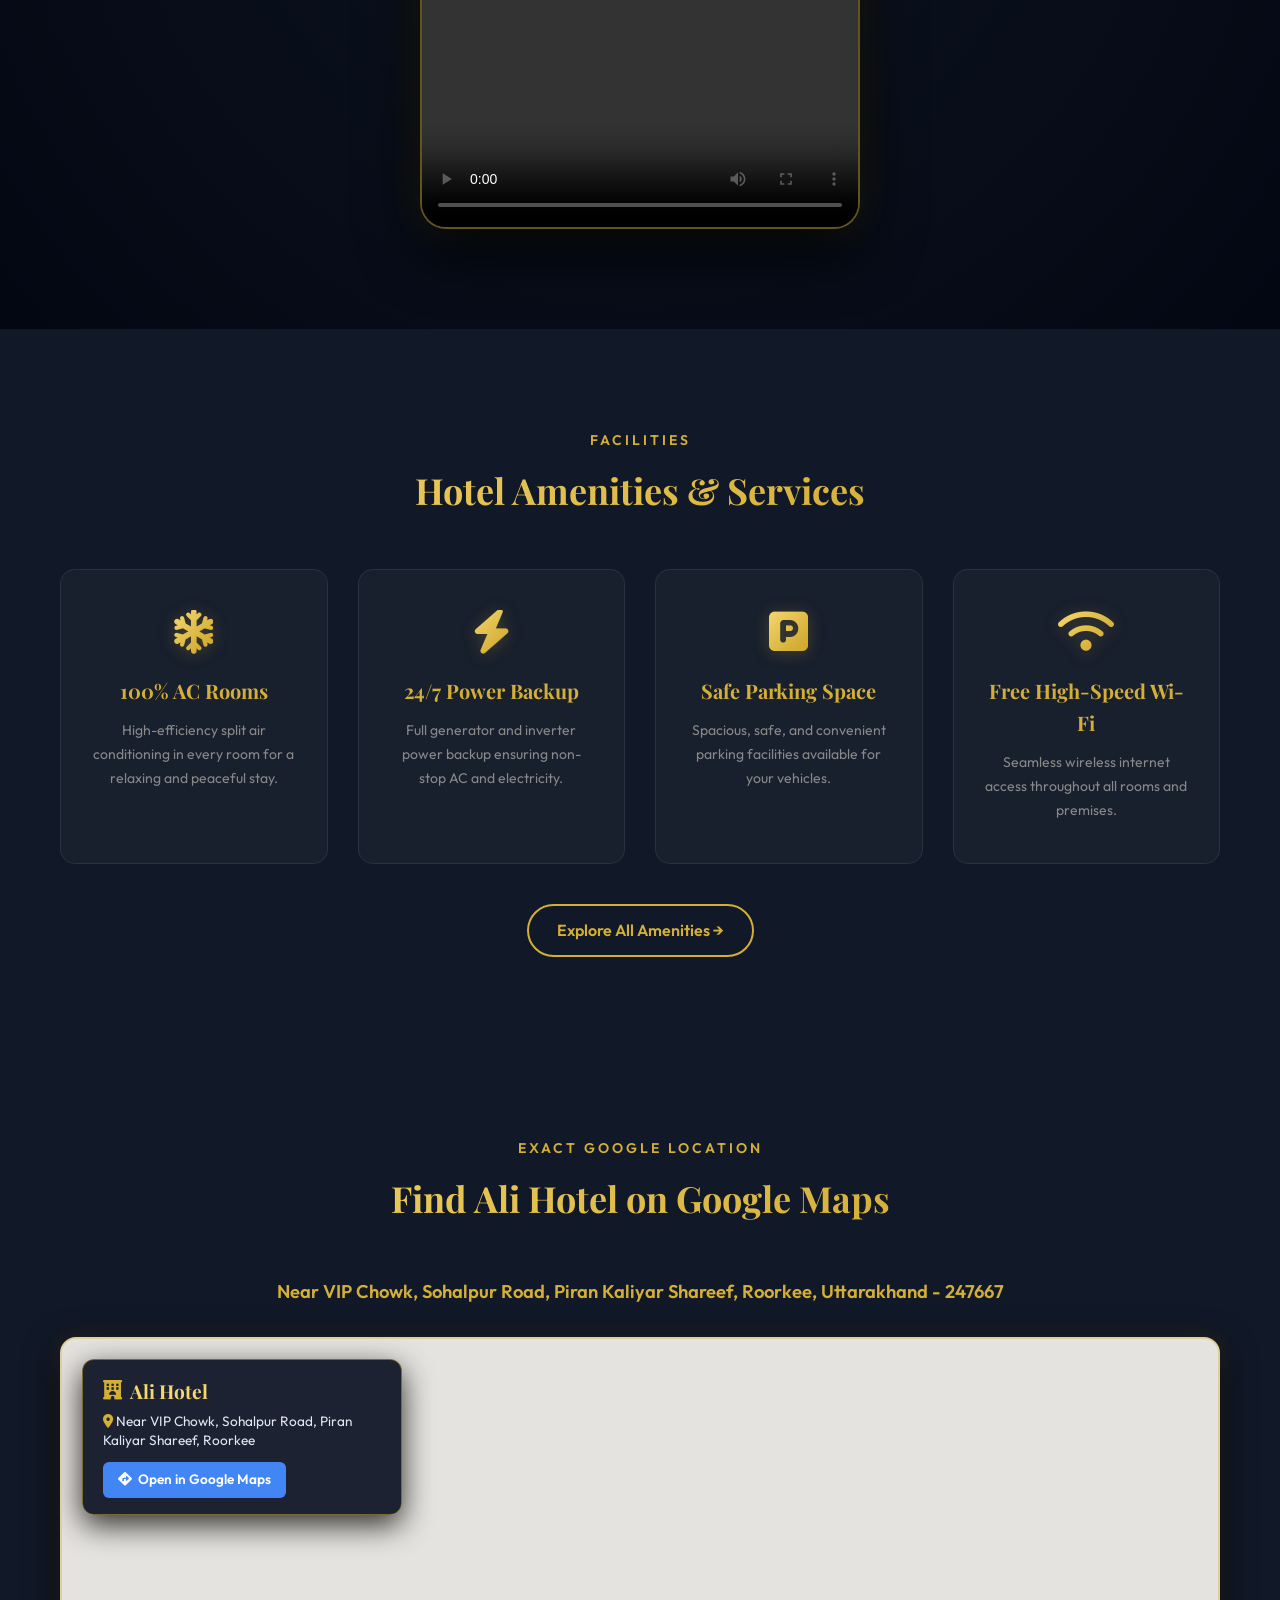
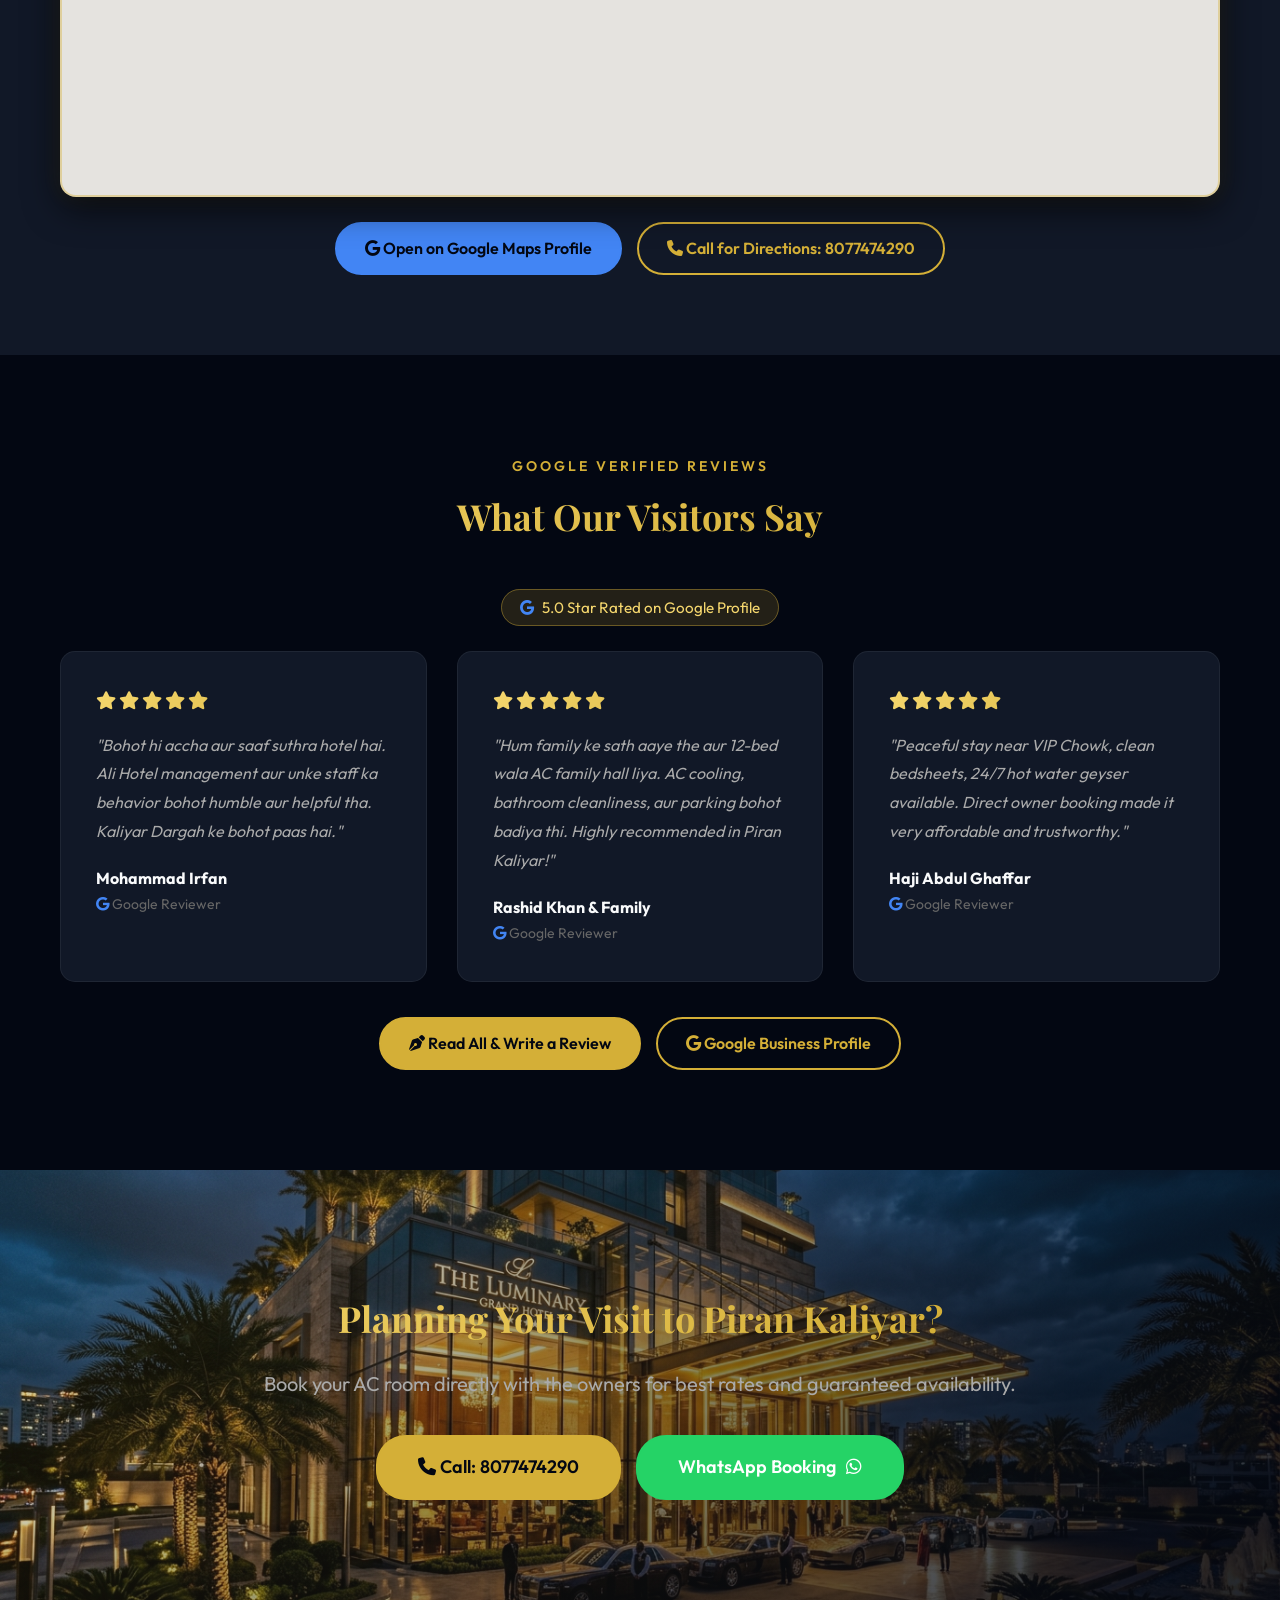
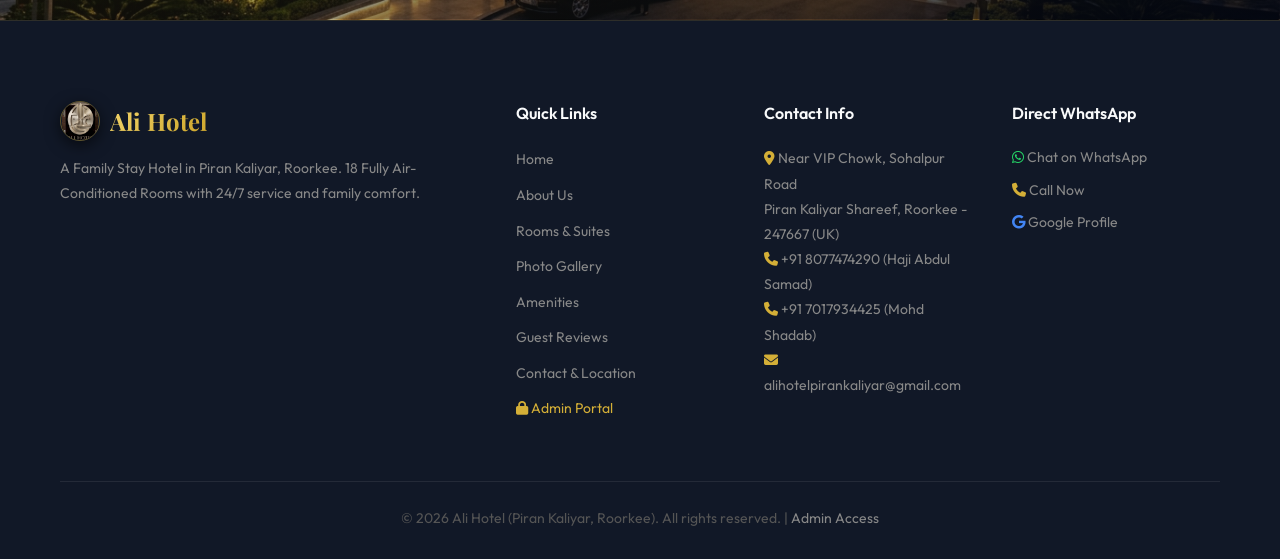
==== commit 02eccb25: "Add public Reviews page with write-review modal and admin delete management" ====
--- a/index.html
+++ b/index.html
@@ -22,6 +22,7 @@
                 <li><a href="rooms.html"><i class="fa-solid fa-bed" style="color:#d4af37;width:20px;"></i> Rooms</a></li>
                 <li><a href="gallery.html"><i class="fa-solid fa-images" style="color:#d4af37;width:20px;"></i> Gallery</a></li>
                 <li><a href="amenities.html"><i class="fa-solid fa-bell-concierge" style="color:#d4af37;width:20px;"></i> Amenities</a></li>
+                <li><a href="reviews.html"><i class="fa-solid fa-star" style="color:#d4af37;width:20px;"></i> Reviews</a></li>
                 <li><a href="contact.html"><i class="fa-solid fa-envelope" style="color:#d4af37;width:20px;"></i> Contact</a></li>
                 <li class="mobile-only-btn" style="margin-top: 15px;"><a href="https://wa.me/918077474290" target="_blank" class="btn btn-primary" style="justify-content: center; width: 100%; border-radius: 30px;"><i class="fa-brands fa-whatsapp"></i> Chat on WhatsApp</a></li>
             </ul>
@@ -322,7 +323,7 @@
                     <i class="fa-brands fa-google" style="color: #4285F4; margin-right: 5px;"></i> 5.0 Star Rated on Google Profile
                 </span>
             </div>
-            <div class="testimonial-grid">
+            <div class="testimonial-grid" id="homeTestimonialsGrid">
                 <div class="testimonial-card">
                     <div class="stars"><i class="fa-solid fa-star"></i><i class="fa-solid fa-star"></i><i class="fa-solid fa-star"></i><i class="fa-solid fa-star"></i><i class="fa-solid fa-star"></i></div>
                     <p>"Bohot hi accha aur saaf suthra hotel hai. Ali Hotel management aur unke staff ka behavior bohot humble aur helpful tha. Kaliyar Dargah ke bohot paas hai."</p>
@@ -348,8 +349,9 @@
                     </div>
                 </div>
             </div>
-            <div style="text-align: center; margin-top: 35px;">
-                <a href="https://share.google/wbQLk41U9Xn9ircUh" target="_blank" class="btn btn-outline"><i class="fa-brands fa-google"></i> Read More Reviews on Google</a>
+            <div style="text-align: center; margin-top: 35px; display: flex; gap: 15px; justify-content: center; flex-wrap: wrap;">
+                <a href="reviews.html" class="btn btn-primary"><i class="fa-solid fa-pen-nib"></i> Read All & Write a Review</a>
+                <a href="https://share.google/wbQLk41U9Xn9ircUh" target="_blank" class="btn btn-outline"><i class="fa-brands fa-google"></i> Google Business Profile</a>
             </div>
         </div>
     </section>
@@ -385,6 +387,7 @@
                         <li><a href="rooms.html">Rooms & Suites</a></li>
                         <li><a href="gallery.html">Photo Gallery</a></li>
                         <li><a href="amenities.html">Amenities</a></li>
+                        <li><a href="reviews.html">Guest Reviews</a></li>
                         <li><a href="contact.html">Contact & Location</a></li>
                         <li><a href="admin.html" style="color: #d4af37;"><i class="fa-solid fa-lock"></i> Admin Portal</a></li>
                     </ul>
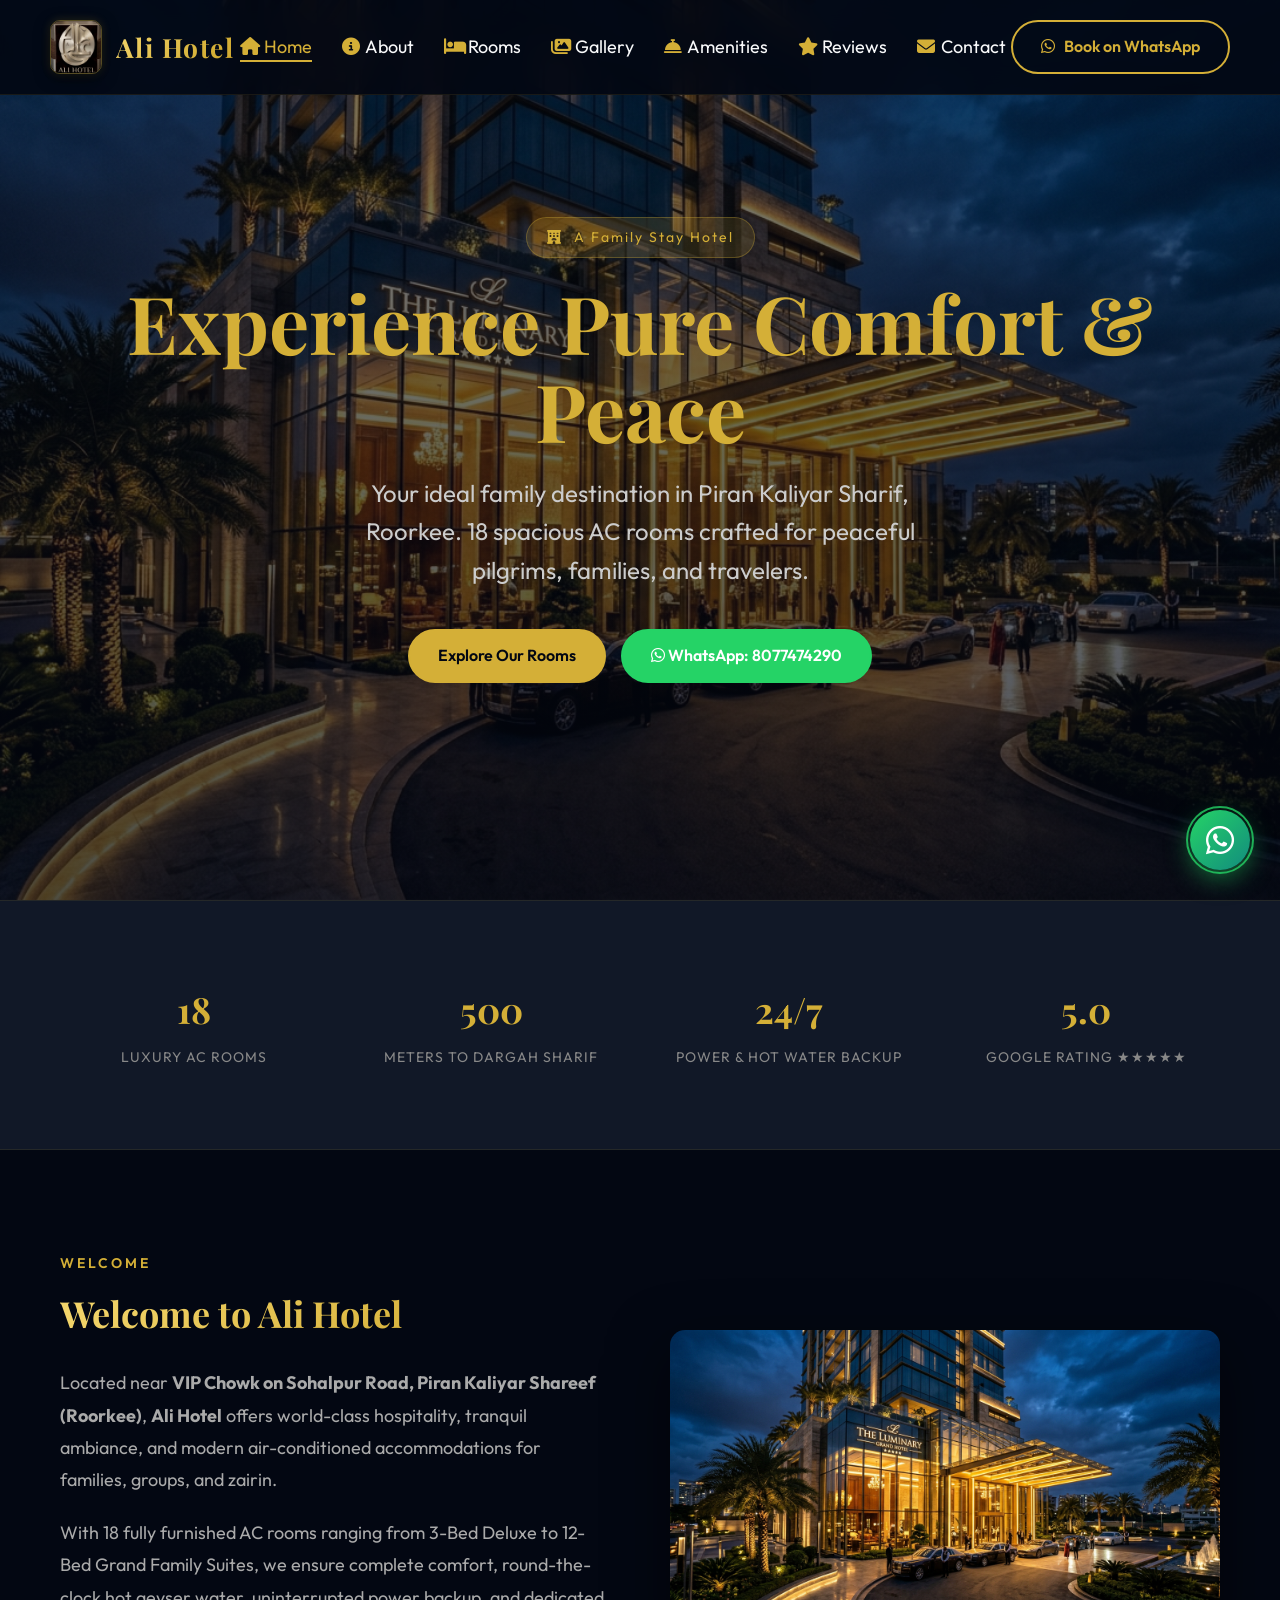
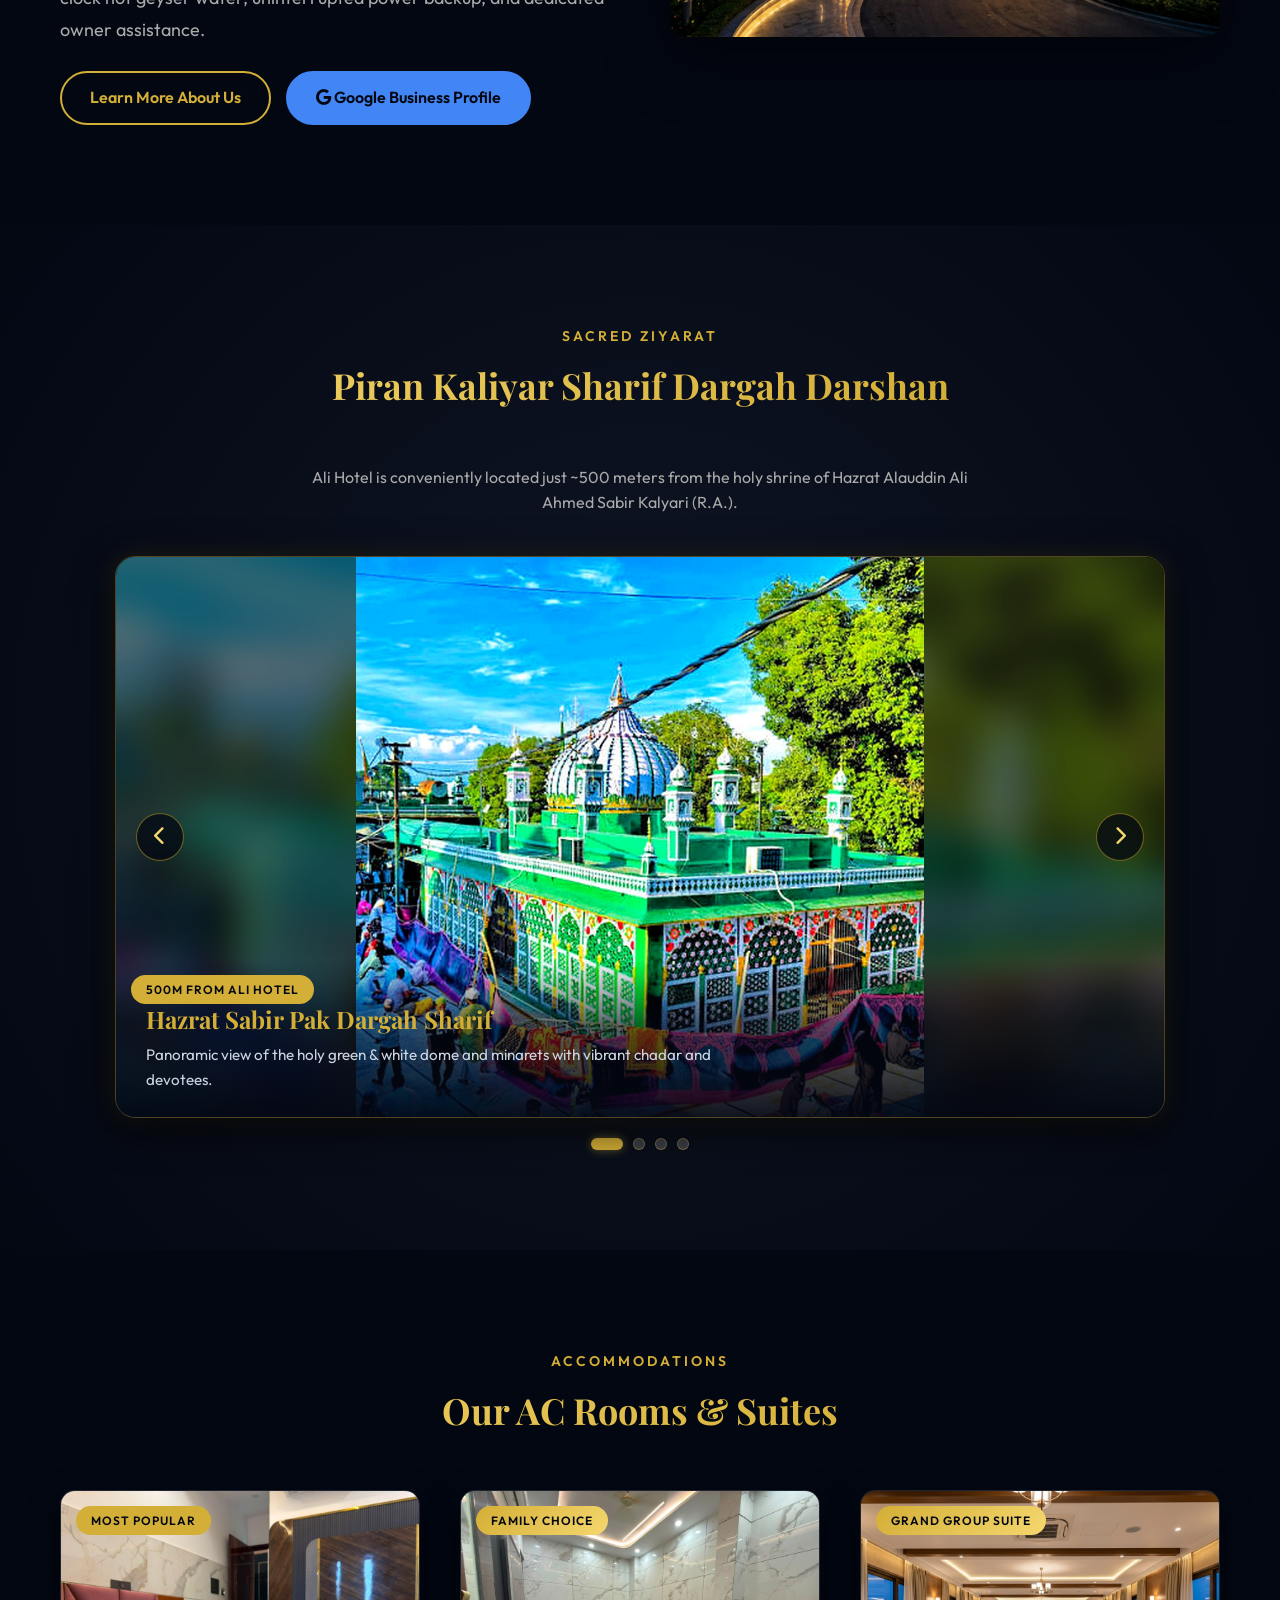
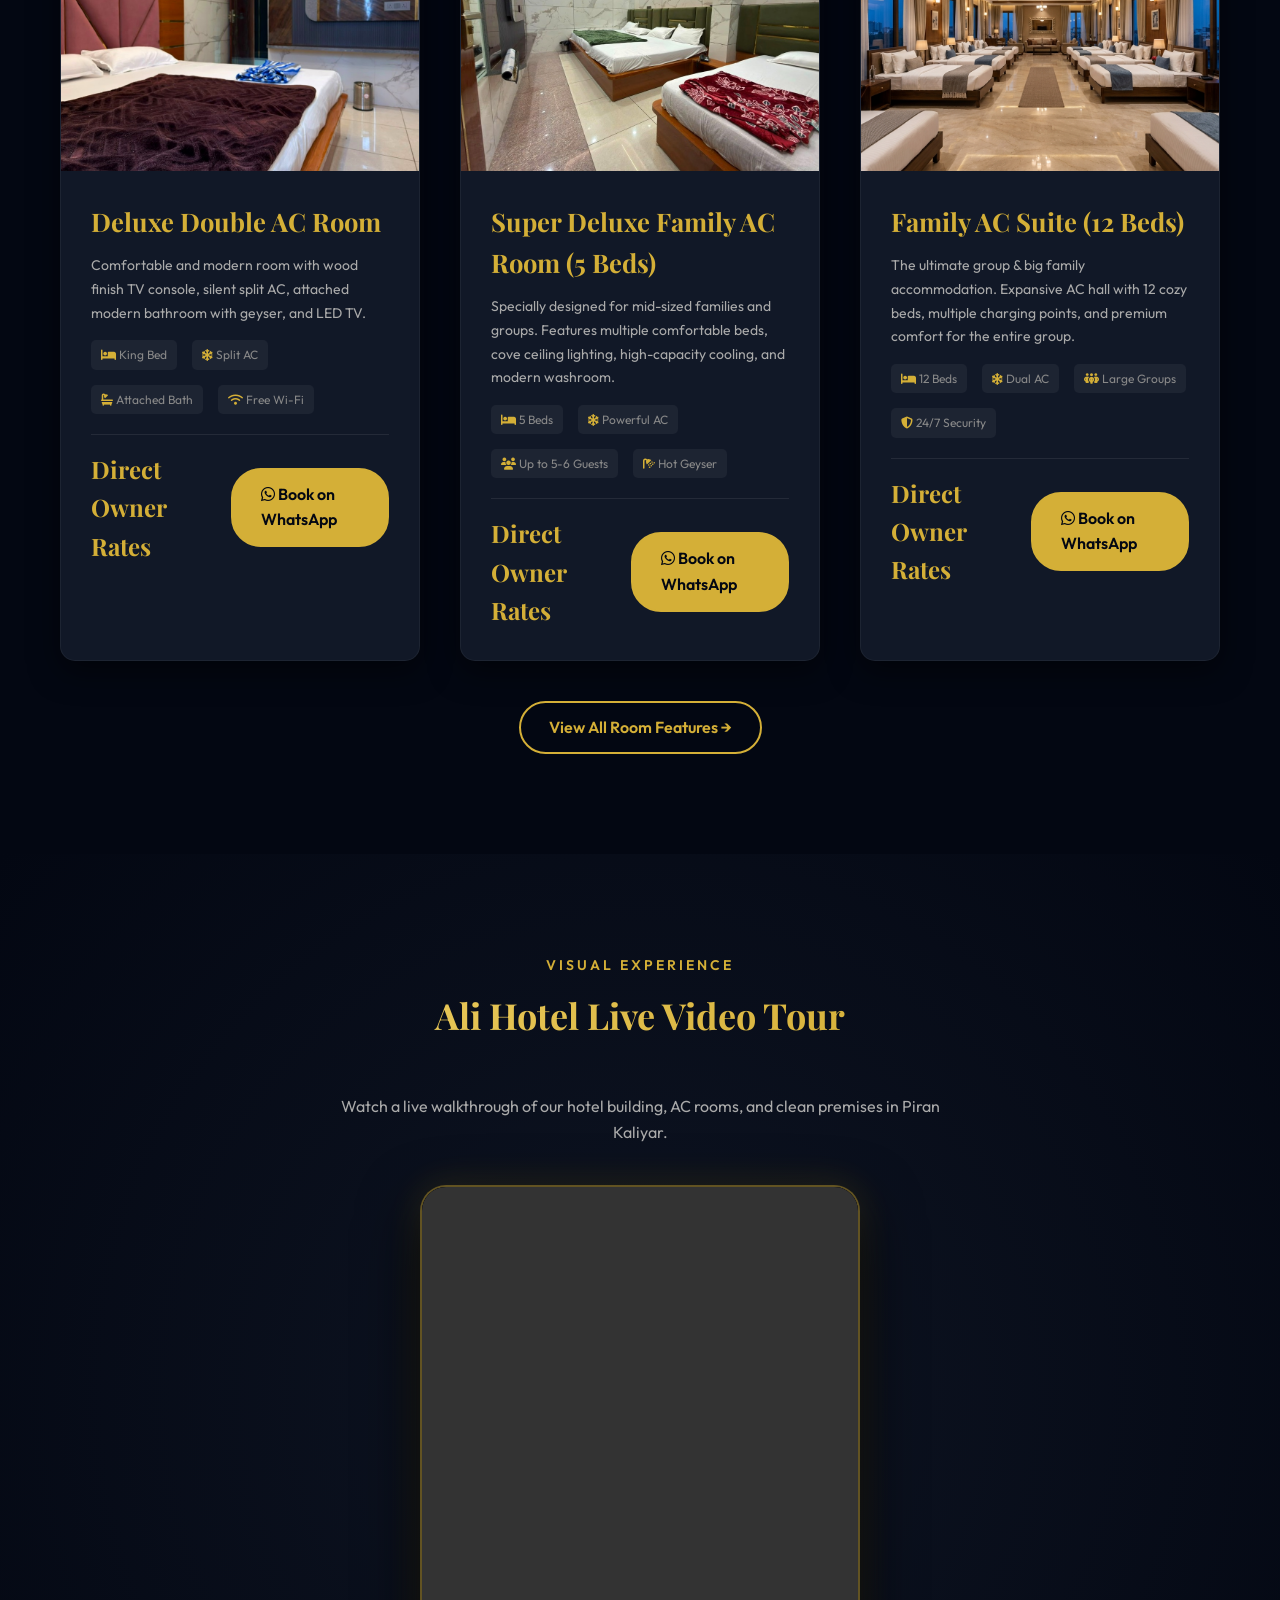
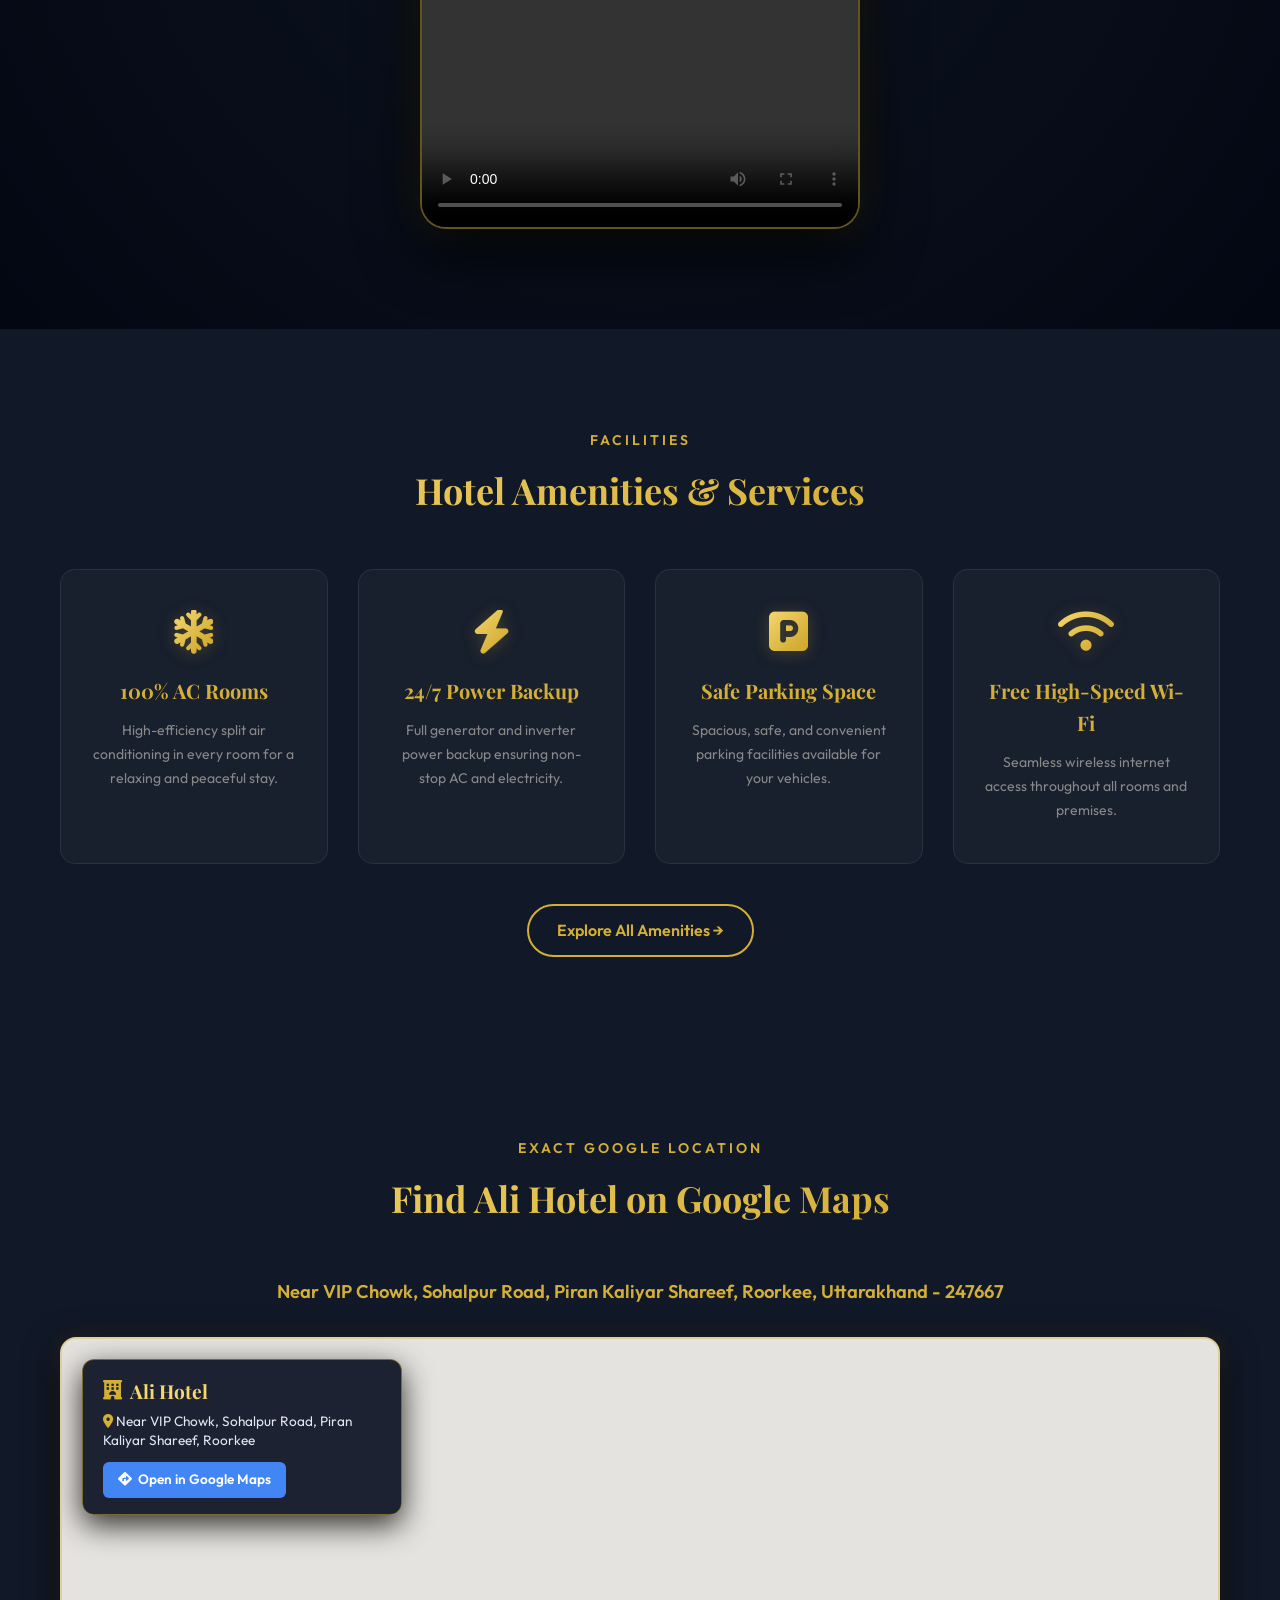
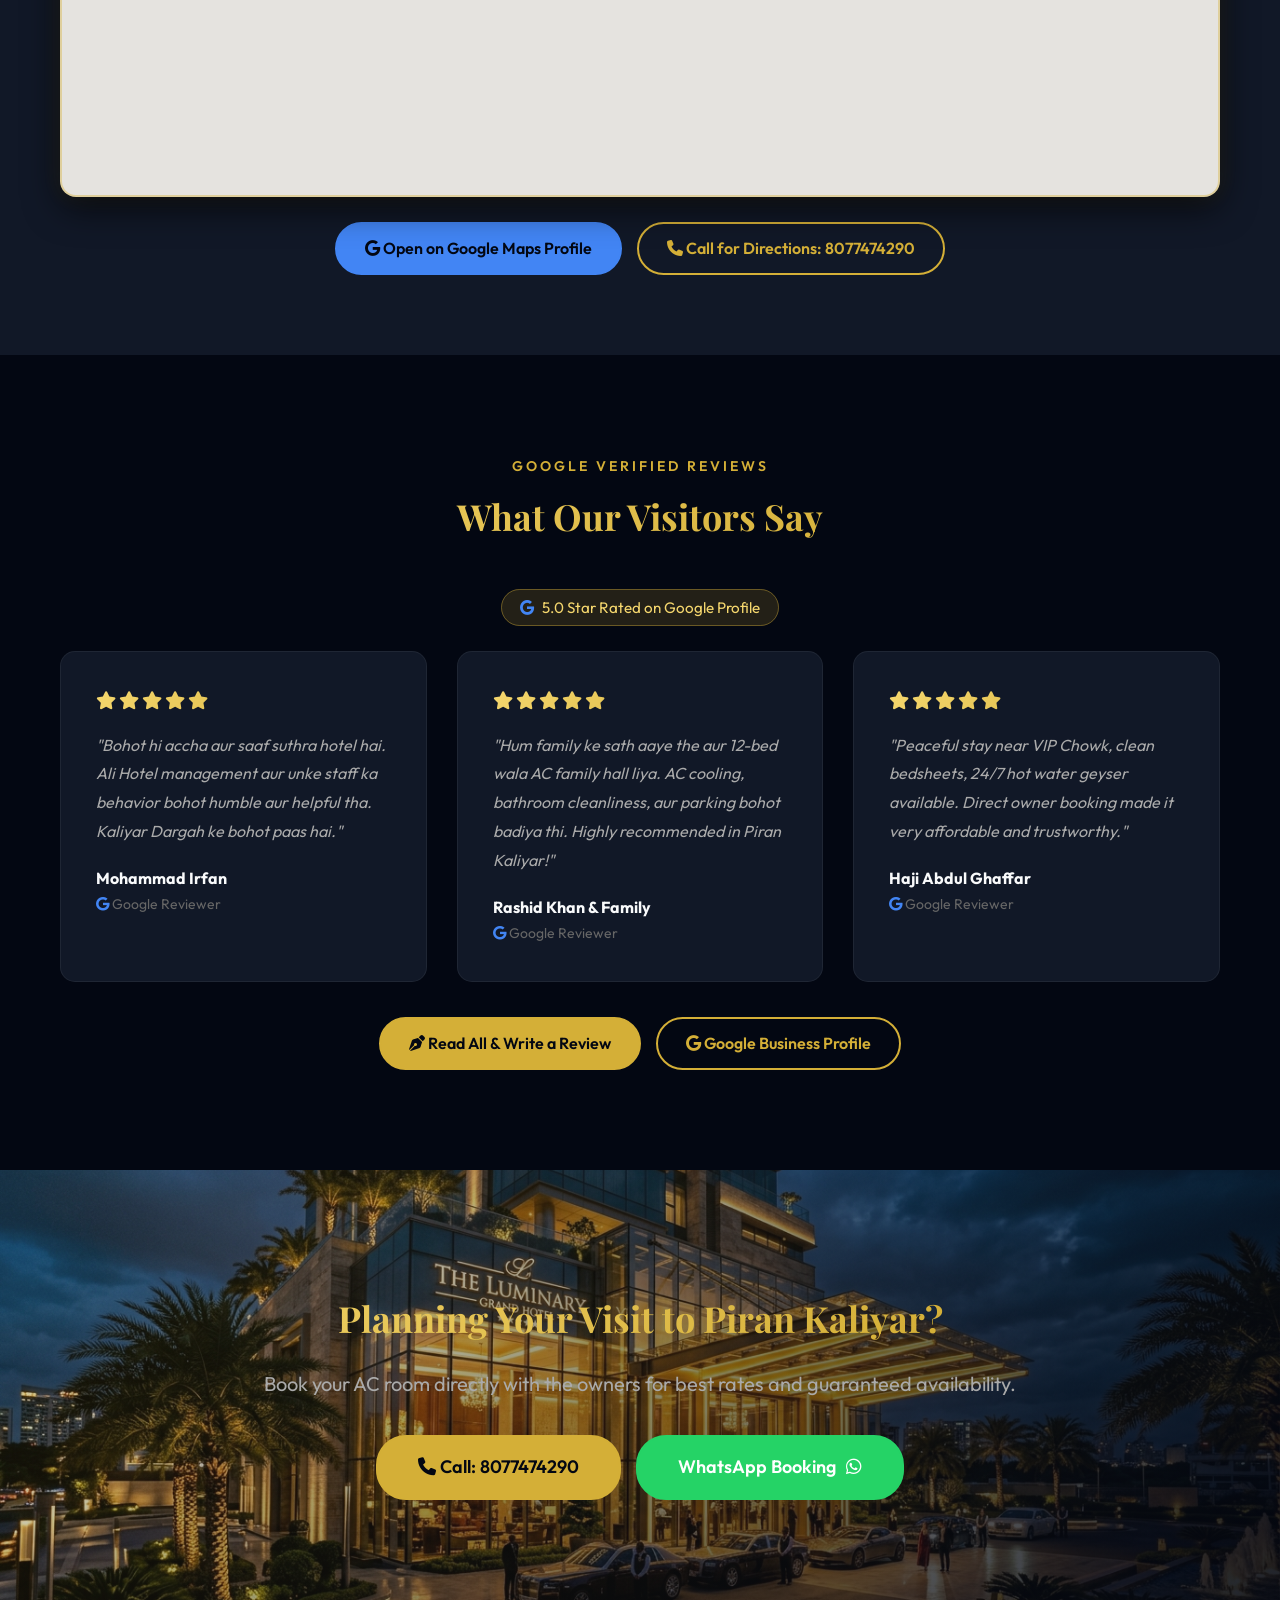
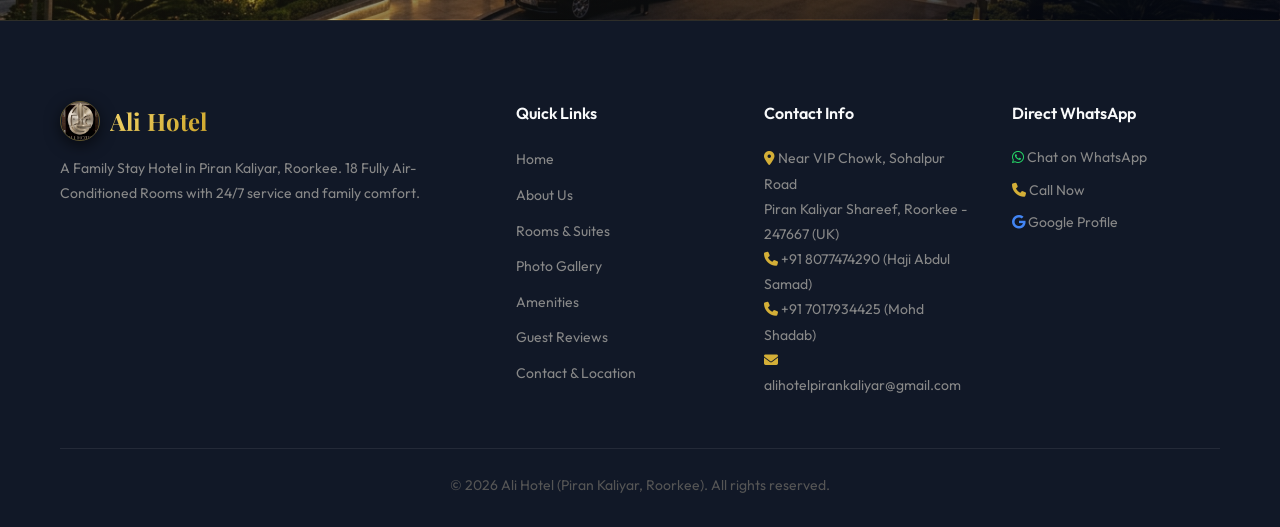
==== commit 7b3dc89f: "Fix admin panel JS initialization, remove public admin links, and fix gallery image loading with ful" ====
--- a/index.html
+++ b/index.html
@@ -389,7 +389,6 @@
                         <li><a href="amenities.html">Amenities</a></li>
                         <li><a href="reviews.html">Guest Reviews</a></li>
                         <li><a href="contact.html">Contact & Location</a></li>
-                        <li><a href="admin.html" style="color: #d4af37;"><i class="fa-solid fa-lock"></i> Admin Portal</a></li>
                     </ul>
                 </div>
                 <div class="footer-col">
@@ -408,7 +407,7 @@
                 </div>
             </div>
             <div class="footer-bottom">
-                <p>&copy; 2026 Ali Hotel (Piran Kaliyar, Roorkee). All rights reserved. | <a href="admin.html" style="color: #888; text-decoration: none;">Admin Access</a></p>
+                <p>&copy; 2026 Ali Hotel (Piran Kaliyar, Roorkee). All rights reserved.</p>
             </div>
         </div>
     </footer>
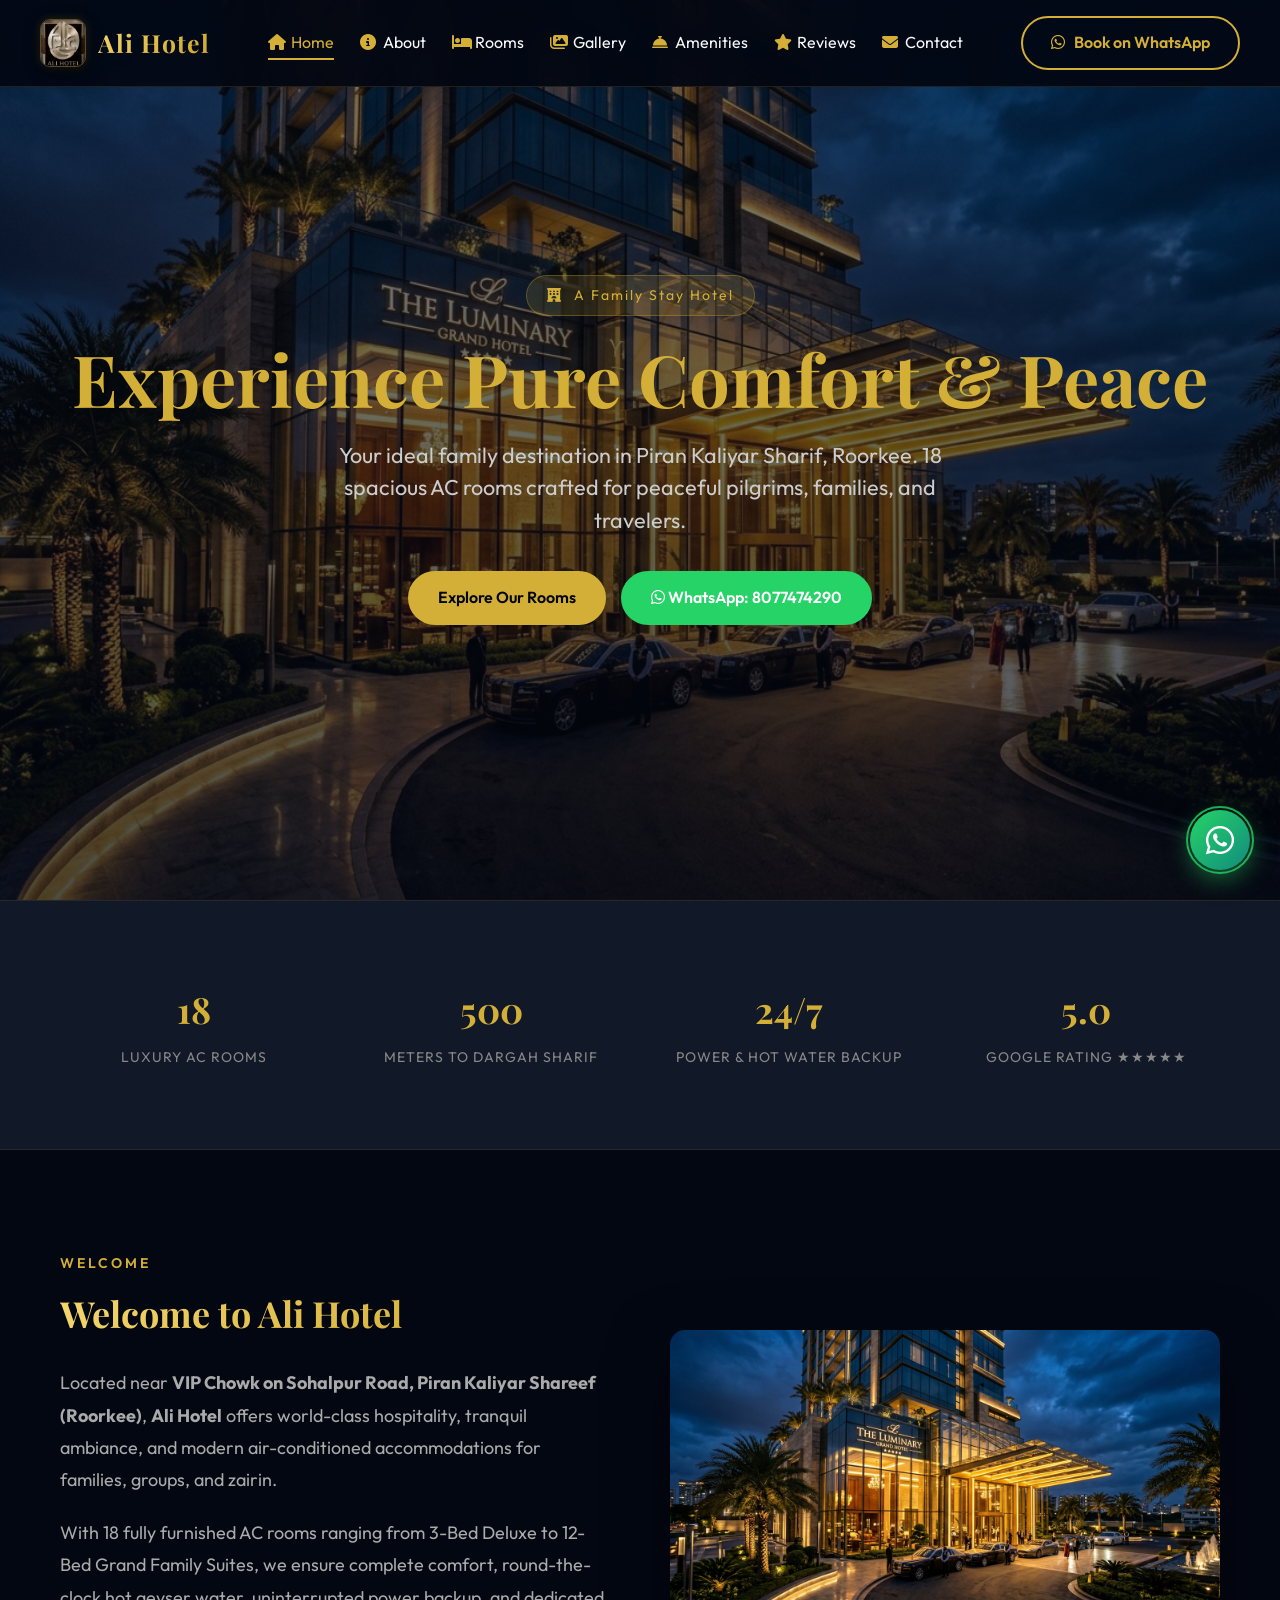
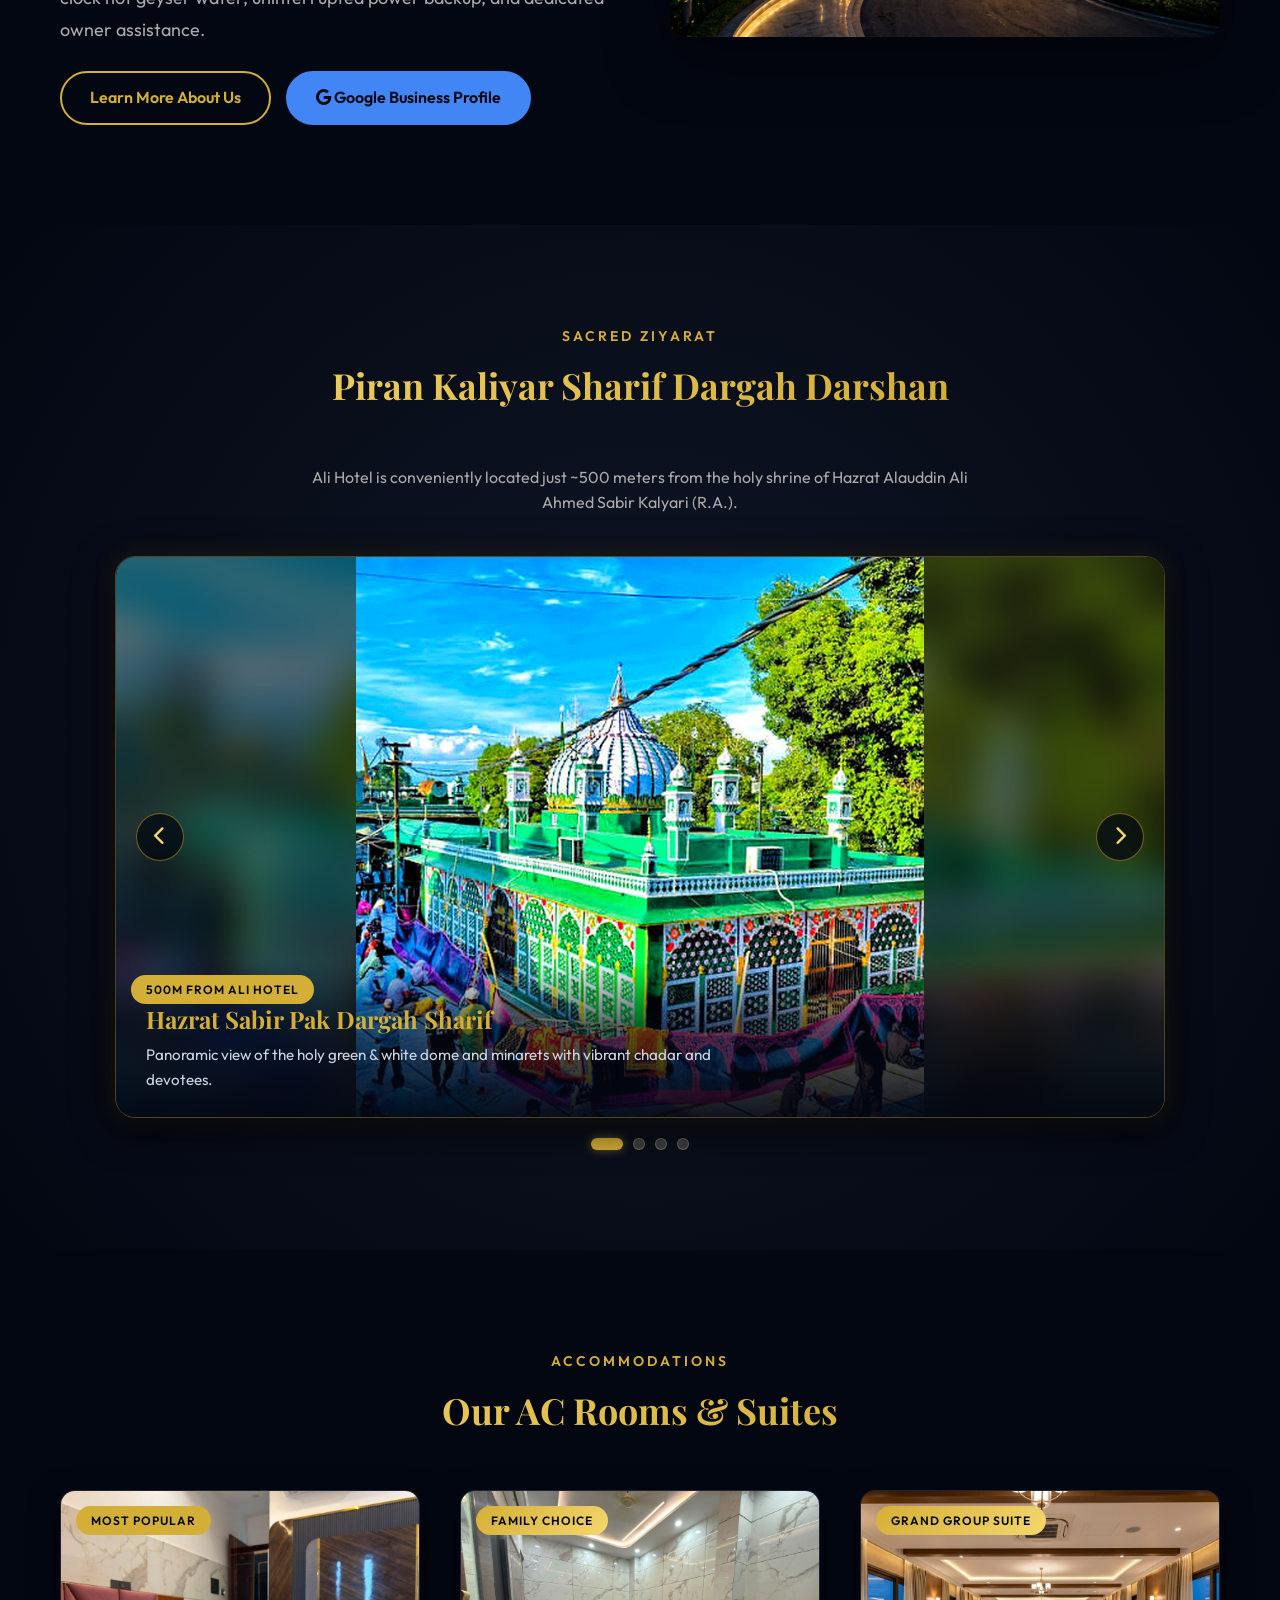
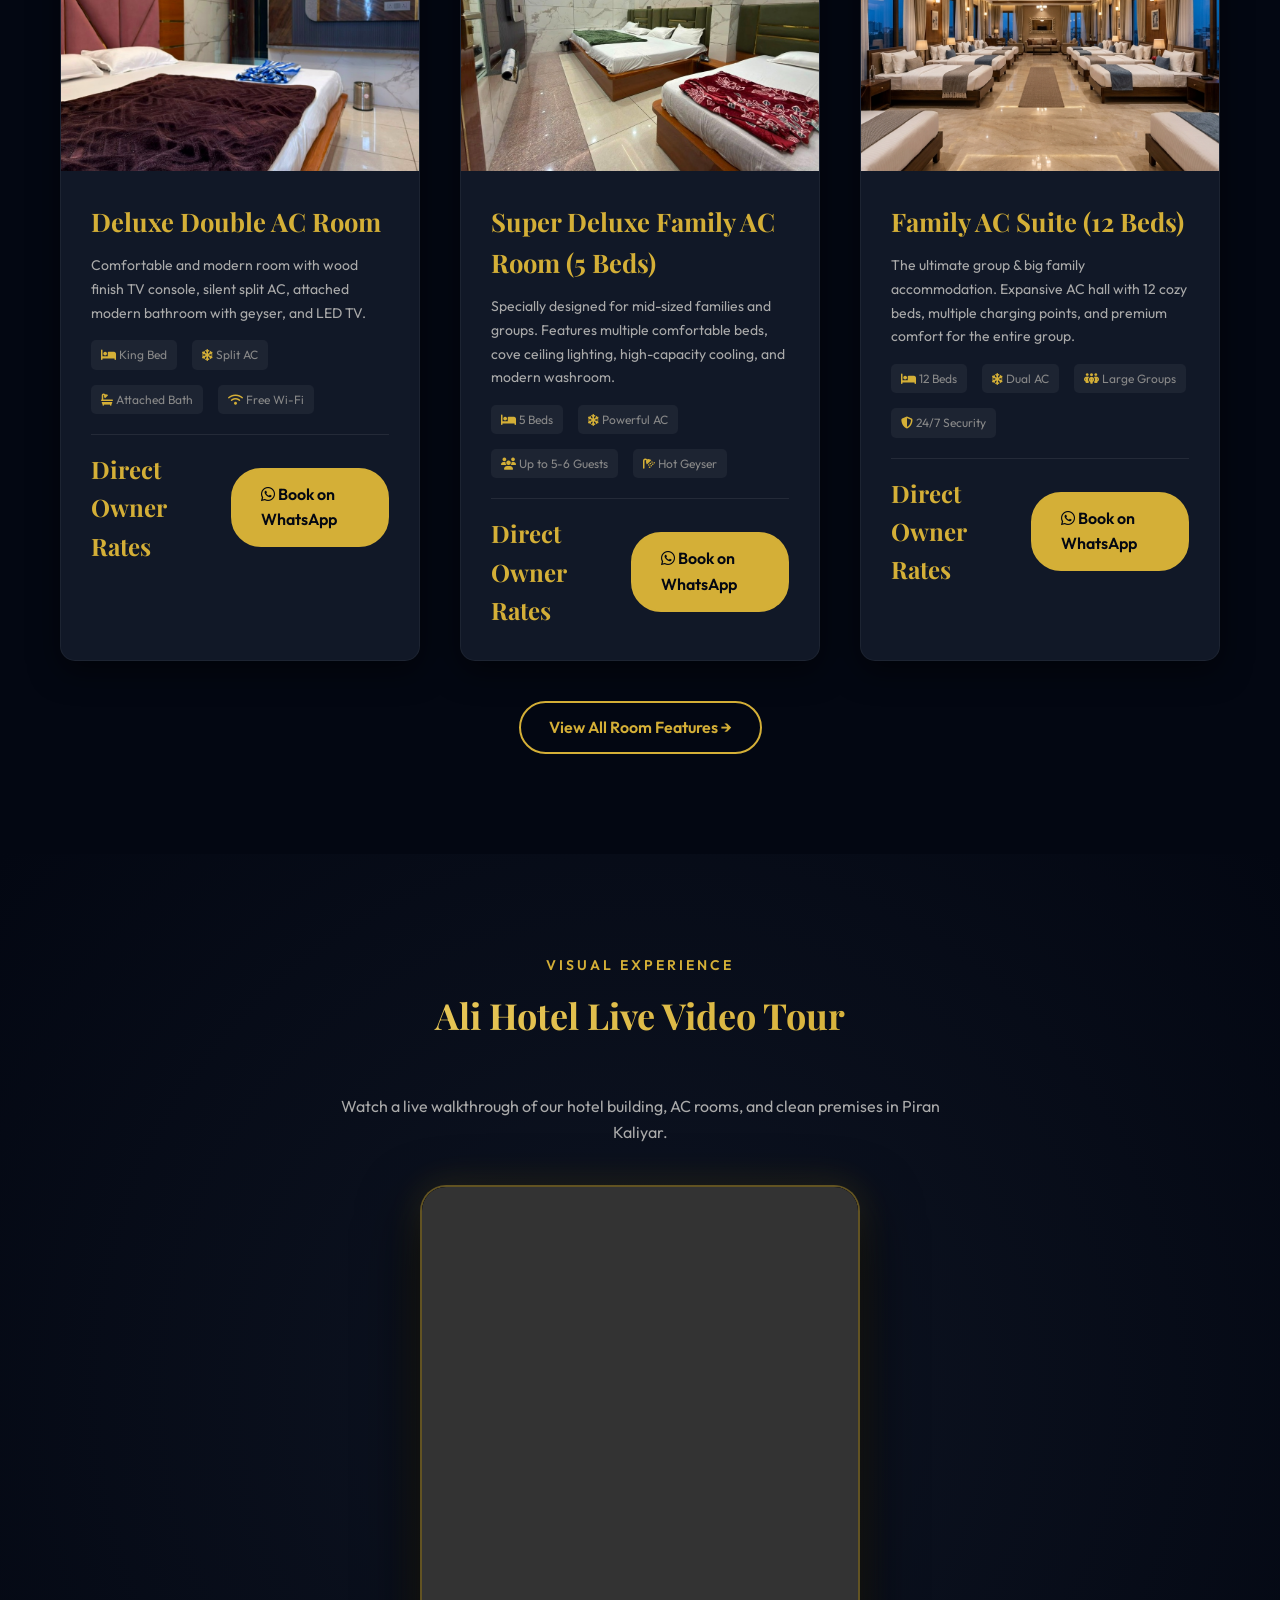
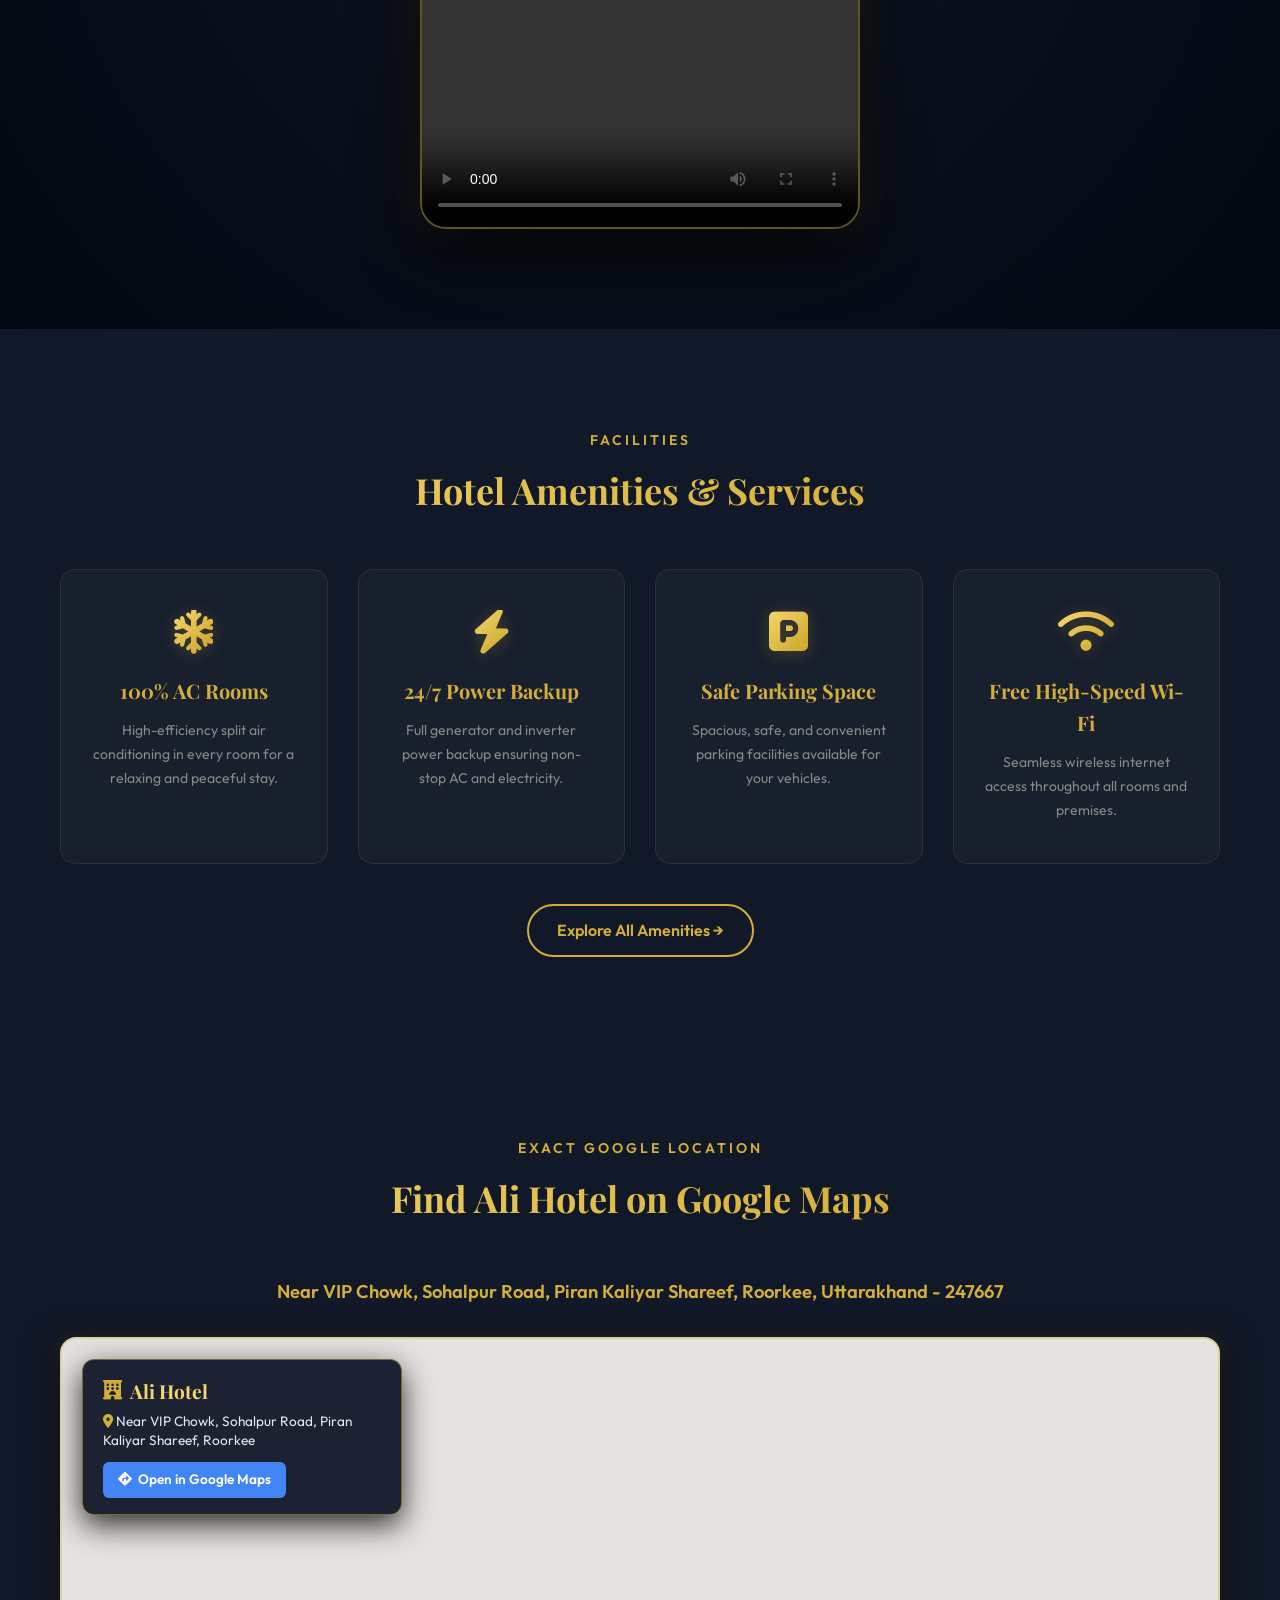
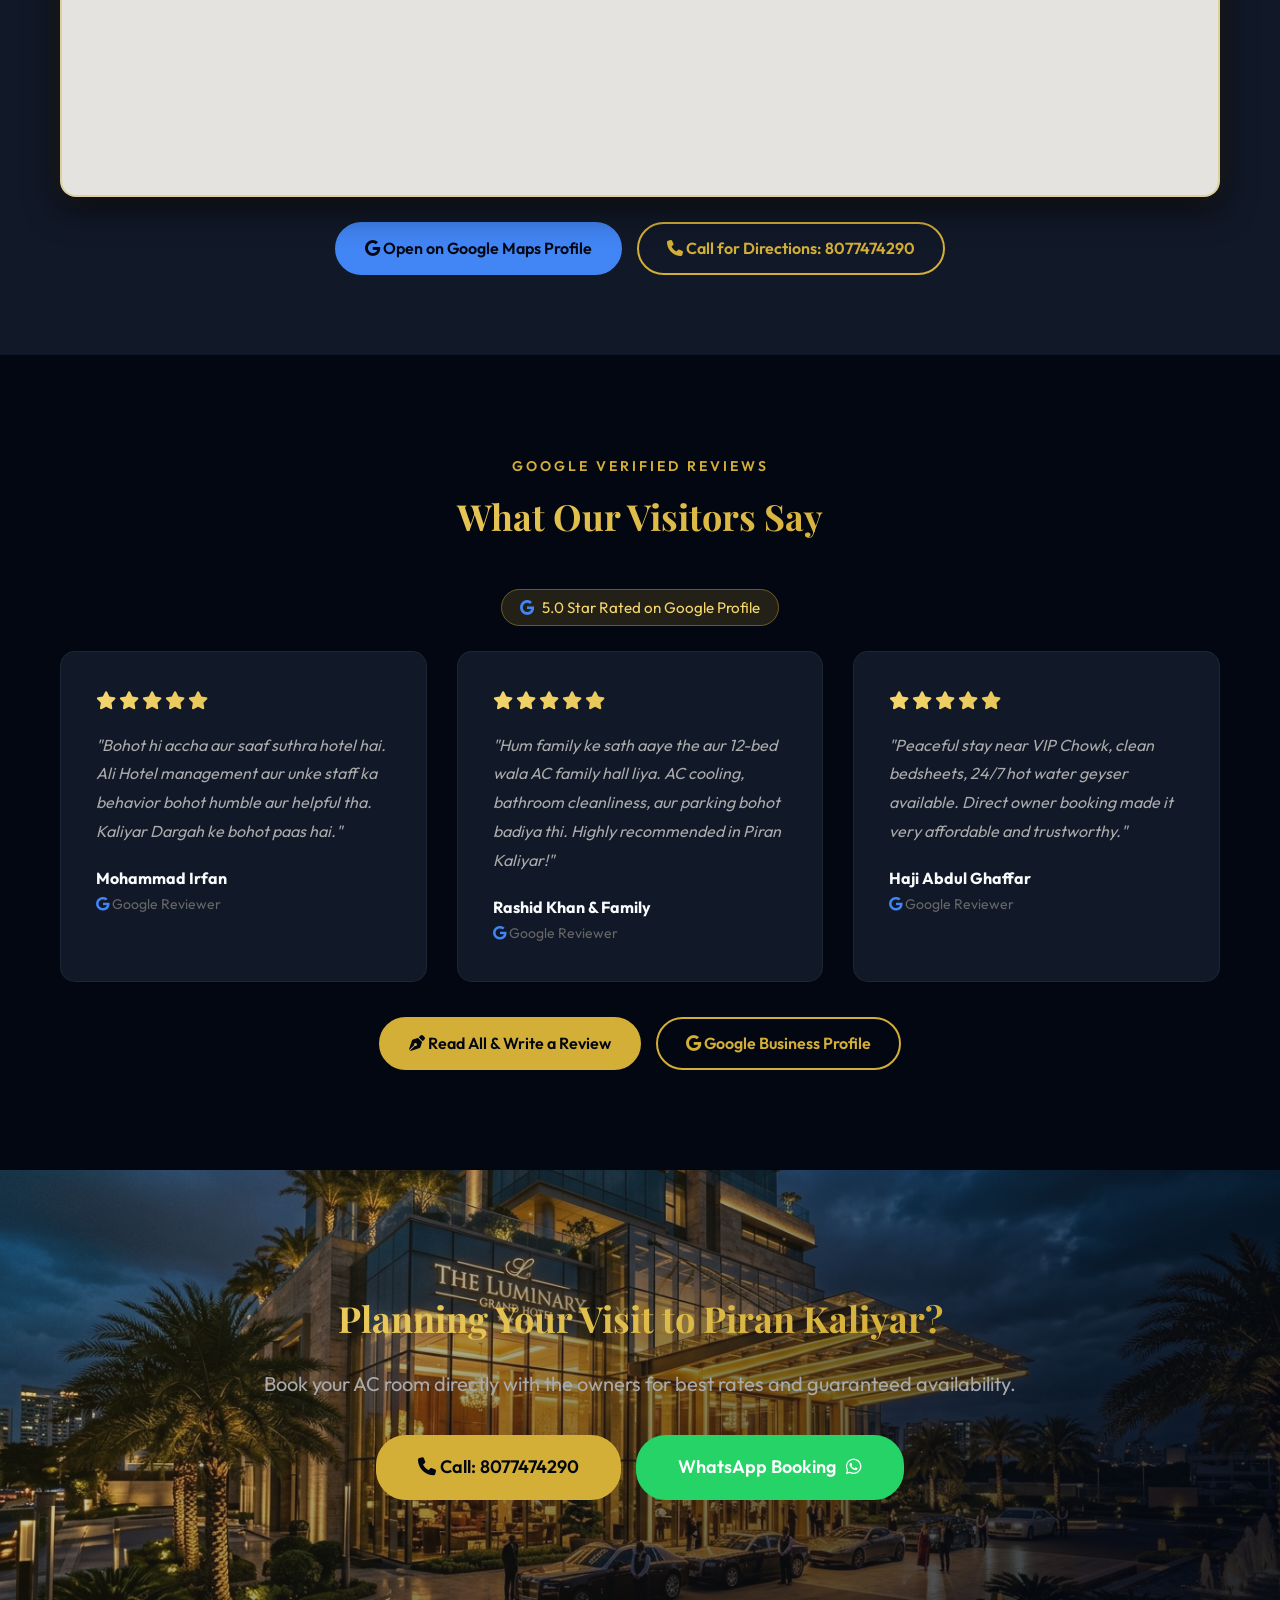
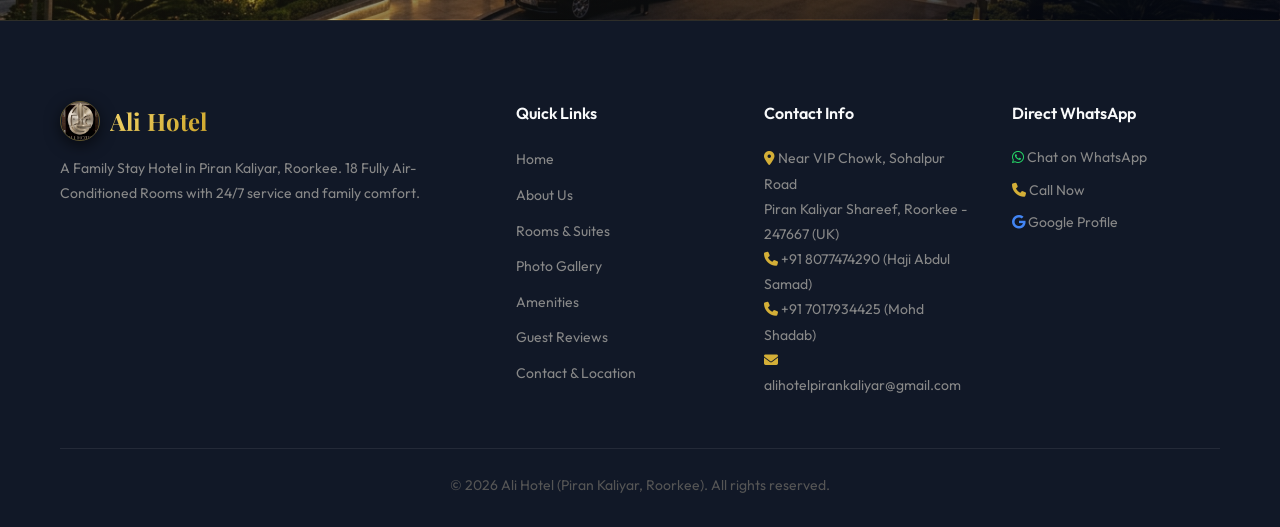
==== commit 912ebd3c: "Fix mobile CSS parser break by removing unclosed brace in nav-overlay, fix initDargahCarousel closin" ====
--- a/index.html
+++ b/index.html
@@ -5,7 +5,7 @@
     <meta name="viewport" content="width=device-width, initial-scale=1.0">
     <title>Ali Hotel | A Family Stay Hotel | Piran Kaliyar, Roorkee</title>
     <meta name="description" content="Ali Hotel - A Family Stay Hotel in Piran Kaliyar, Roorkee. 18 Deluxe AC Rooms (3-Bed, 5-Bed, 12-Bed Family Suite) near VIP Chowk, Sohalpur Road. Book direct with owners.">
-    <link rel="stylesheet" href="style.css">
+    <link rel="stylesheet" href="style.css?v=2.5">
     <link href="https://fonts.googleapis.com/css2?family=Outfit:wght@300;400;600;800&family=Playfair+Display:ital,wght@0,400;0,700;1,400&display=swap" rel="stylesheet">
     <link rel="stylesheet" href="https://cdnjs.cloudflare.com/ajax/libs/font-awesome/6.5.1/css/all.min.css">
 </head>
@@ -418,6 +418,6 @@
         <span class="floating-whatsapp-tooltip">Chat with us on WhatsApp</span>
     </a>
 
-    <script src="script.js"></script>
+    <script src="script.js?v=2.5"></script>
 </body>
 </html>
--- a/style.css
+++ b/style.css
@@ -95,8 +95,12 @@
     box-sizing: border-box;
 }
 
-html {
+html, body {
+    width: 100%;
+    max-width: 100vw;
+    overflow-x: hidden;
     scroll-behavior: smooth;
+    -webkit-text-size-adjust: 100%;
 }
 
 body {
@@ -104,48 +108,58 @@
     background-color: var(--bg-color);
     color: var(--text-color);
     line-height: 1.6;
+    position: relative;
+}
+
+img, picture, video, iframe {
+    max-width: 100%;
+    height: auto;
 }
 
 .container {
+    width: 100%;
     max-width: 1200px;
     margin: 0 auto;
     padding: 0 20px;
 }
 
 /* ========================================
-   HEADER & NAV
+   HEADER & NAV BASE
    ======================================== */
 header {
     position: fixed;
     top: 0;
+    left: 0;
     width: 100%;
+    max-width: 100vw;
     display: flex;
     justify-content: space-between;
     align-items: center;
-    padding: 20px 50px;
-    background: rgba(3, 7, 18, 0.9);
+    padding: 16px 40px;
+    background: rgba(3, 7, 18, 0.92);
     backdrop-filter: blur(15px);
     -webkit-backdrop-filter: blur(15px);
     z-index: 1005;
     transition: all var(--transition-normal);
-    border-bottom: 1px solid rgba(212, 175, 55, 0.1);
+    border-bottom: 1px solid rgba(212, 175, 55, 0.15);
 }
 
 header.scrolled {
-    padding: 12px 50px;
+    padding: 12px 40px;
     box-shadow: 0 2px 20px rgba(0, 0, 0, 0.6);
-    background: rgba(3, 7, 18, 0.95);
+    background: rgba(3, 7, 18, 0.98);
 }
 
 .logo {
     display: flex;
     align-items: center;
-    gap: 14px;
+    gap: 12px;
     text-decoration: none;
+    flex-shrink: 0;
 }
 
 .logo img {
-    height: 54px;
+    height: 48px;
     width: auto;
     object-fit: contain;
     border-radius: 10px;
@@ -158,7 +172,7 @@
 
 .logo-text {
     font-family: var(--font-heading);
-    font-size: 1.65rem;
+    font-size: 1.55rem;
     font-weight: 700;
     background: linear-gradient(135deg, #f5d76e, #d4af37, #c5941a, #d4af37, #f5d76e);
     background-size: 300% 300%;
@@ -166,52 +180,87 @@
     -webkit-text-fill-color: transparent;
     background-clip: text;
     animation: goldShimmer 4s ease-in-out infinite;
-    letter-spacing: 1.5px;
+    letter-spacing: 1px;
 }
 
 header.scrolled .logo img {
-    height: 44px;
-    width: auto;
-}
-
-nav .nav-links {
-    list-style: none;
-    display: flex;
-    gap: 30px;
-}
-
-.mobile-only-btn {
-    display: none;
-}
-
-nav .nav-links li a {
-    color: var(--text-color);
-    text-decoration: none;
-    font-weight: 400;
-    font-size: var(--font-size-lg);
-    transition: color var(--transition-normal);
-    position: relative;
-}
-
-nav .nav-links li a::after {
-    content: '';
-    position: absolute;
-    bottom: -4px;
-    left: 0;
-    width: 0;
-    height: 2px;
-    background: var(--color-primary-500);
-    transition: width var(--transition-normal);
-}
-
-nav .nav-links li a:hover,
-nav .nav-links li a.active {
-    color: var(--color-primary-500);
-}
-
-nav .nav-links li a:hover::after,
-nav .nav-links li a.active::after {
-    width: 100%;
+    height: 40px;
+}
+
+/* Desktop Navigation (Screens > 768px) */
+@media (min-width: 769px) {
+    nav ul.nav-links,
+    nav .nav-links,
+    .nav-links {
+        list-style: none;
+        display: flex !important;
+        align-items: center;
+        gap: 26px;
+        position: static !important;
+        transform: none !important;
+        width: auto !important;
+        height: auto !important;
+        background: transparent !important;
+        box-shadow: none !important;
+        border: none !important;
+        padding: 0 !important;
+        margin: 0 !important;
+    }
+
+    .mobile-only-btn {
+        display: none !important;
+    }
+
+    .drawer-header {
+        display: none !important;
+    }
+
+    .menu-toggle {
+        display: none !important;
+    }
+
+    .nav-overlay {
+        display: none !important;
+    }
+
+    nav .nav-links li a,
+    .nav-links li a {
+        color: var(--text-color);
+        text-decoration: none;
+        font-weight: 400;
+        font-size: 1rem;
+        transition: color var(--transition-normal);
+        position: relative;
+        padding: 4px 0;
+        background: transparent;
+        border: none;
+    }
+
+    nav .nav-links li a::after,
+    .nav-links li a::after {
+        content: '';
+        position: absolute;
+        bottom: -4px;
+        left: 0;
+        width: 0;
+        height: 2px;
+        background: var(--color-primary-500);
+        transition: width var(--transition-normal);
+    }
+
+    nav .nav-links li a:hover,
+    nav .nav-links li a.active,
+    .nav-links li a:hover,
+    .nav-links li a.active {
+        color: var(--color-primary-500);
+    }
+
+    nav .nav-links li a:hover::after,
+    nav .nav-links li a.active::after,
+    .nav-links li a:hover::after,
+    .nav-links li a.active::after {
+        width: 100%;
+    }
 }
 
 /* ========================================
@@ -297,21 +346,24 @@
 
 .hero-content h1 {
     font-family: var(--font-heading);
-    font-size: 5rem;
-    margin-bottom: 20px;
+    font-size: clamp(2.1rem, 5.5vw + 0.5rem, 4.5rem);
+    margin-bottom: 18px;
     color: var(--color-primary-500);
     animation: fadeInDown 1s ease-out 0.2s both;
-    line-height: 1.1;
+    line-height: 1.18;
+    word-wrap: break-word;
+    overflow-wrap: break-word;
 }
 
 .hero-content p {
-    font-size: var(--font-size-2xl);
-    margin-bottom: 40px;
+    font-size: clamp(1rem, 1.8vw + 0.2rem, 1.35rem);
+    margin-bottom: 35px;
     color: #ccc;
-    max-width: 600px;
+    max-width: 650px;
     margin-left: auto;
     margin-right: auto;
     animation: fadeInUp 1s ease-out 0.5s both;
+    line-height: 1.5;
 }
 
 .hero-buttons {
@@ -957,8 +1009,10 @@
     width: 100vw;
     height: 100vh;
     height: 100dvh;
-    background: rgba(0, 0, 0, 0.6);
-    z-index: 999;
+    background: rgba(3, 7, 18, 0.75);
+    backdrop-filter: blur(4px);
+    -webkit-backdrop-filter: blur(4px);
+    z-index: 1004;
     opacity: 0;
     visibility: hidden;
     pointer-events: none;
@@ -969,6 +1023,61 @@
     opacity: 1;
     visibility: visible;
     pointer-events: auto;
+}
+
+/* Mobile Drawer Header */
+.drawer-header {
+    display: none;
+    align-items: center;
+    justify-content: space-between;
+    padding: 0 0 15px 0;
+    margin-bottom: 12px;
+    border-bottom: 1px solid rgba(212, 175, 55, 0.3);
+    width: 100%;
+}
+
+.drawer-branding {
+    display: flex;
+    align-items: center;
+    gap: 10px;
+}
+
+.drawer-logo-img {
+    height: 38px;
+    width: 38px;
+    border-radius: 8px;
+    border: 1px solid rgba(212, 175, 55, 0.4);
+    object-fit: cover;
+}
+
+.drawer-logo-text {
+    font-family: var(--font-heading);
+    font-size: 1.35rem;
+    font-weight: 700;
+    color: #f5d76e;
+}
+
+.drawer-close-btn {
+    width: 40px;
+    height: 40px;
+    border-radius: 10px;
+    background: rgba(239, 68, 68, 0.15);
+    border: 1.5px solid rgba(239, 68, 68, 0.5);
+    color: #ef4444;
+    font-size: 1.25rem;
+    display: flex;
+    align-items: center;
+    justify-content: center;
+    cursor: pointer;
+    transition: all 0.2s ease;
+    touch-action: manipulation;
+}
+
+.drawer-close-btn:hover,
+.drawer-close-btn:active {
+    background: #ef4444;
+    color: #ffffff;
+    transform: scale(1.05);
 }
 
 .menu-toggle {
@@ -982,11 +1091,14 @@
     border: 1.5px solid rgba(212, 175, 55, 0.5);
     border-radius: 10px;
     cursor: pointer;
-    z-index: 1005;
+    z-index: 1006;
     position: relative;
     transition: all 0.3s ease;
     gap: 5px;
     padding: 0;
+    touch-action: manipulation;
+    -webkit-tap-highlight-color: transparent;
+    flex-shrink: 0;
 }
 
 .menu-toggle:hover,
@@ -1533,92 +1645,142 @@
 
 @media (max-width: 768px) {
     header {
-        padding: 15px 20px;
+        padding: 12px 18px;
+        backdrop-filter: blur(12px) !important;
+        -webkit-backdrop-filter: blur(12px) !important;
+        background: rgba(3, 7, 18, 0.96) !important;
+        border-bottom: 1px solid rgba(212, 175, 55, 0.25);
+    }
+
+    .logo {
+        gap: 10px;
+    }
+
+    .logo img {
+        height: 42px;
+    }
+
+    .logo-text {
+        font-size: 1.45rem;
+        letter-spacing: 1px;
+    }
+
+    /* Hide desktop CTA buttons in header on mobile so hamburger is never pushed */
+    header > .btn,
+    .nav-right > .btn,
+    .header-cta {
+        display: none !important;
+    }
+
+    .nav-right {
+        display: flex;
+        align-items: center;
+    }
+
+    .menu-toggle {
+        display: flex !important;
+    }
+
+    /* Mobile Nav Drawer */
+    nav ul.nav-links,
+    nav .nav-links,
+    .nav-links {
+        position: fixed !important;
+        top: 0 !important;
+        right: 0 !important;
+        width: 300px !important;
+        max-width: 86vw !important;
+        height: 100vh !important;
+        height: 100dvh !important;
+        background: #080d1a !important;
         backdrop-filter: none !important;
         -webkit-backdrop-filter: none !important;
-        background: #030712 !important;
-        border-bottom: 1px solid rgba(212, 175, 55, 0.2);
-    }
-
-    .nav-links {
-        position: fixed;
-        top: 0;
-        right: 0;
-        width: 280px;
-        max-width: 82vw;
-        height: 100vh;
-        height: 100dvh;
-        background: #0a0f1d !important;
-        backdrop-filter: none !important;
-        -webkit-backdrop-filter: none !important;
-        border-left: 2px solid #d4af37;
-        box-shadow: -10px 0 40px rgba(0, 0, 0, 0.85), 0 0 20px rgba(212, 175, 55, 0.15);
-        display: flex;
-        flex-direction: column;
-        justify-content: flex-start;
-        align-items: stretch;
-        padding: 85px 18px 30px;
-        gap: 10px;
-        z-index: 99999;
-        transform: translateX(105%);
-        transition: transform 0.35s cubic-bezier(0.16, 1, 0.3, 1);
-        list-style: none;
-        overflow-y: auto;
-    }
-
+        border-left: 2px solid #d4af37 !important;
+        box-shadow: -10px 0 40px rgba(0, 0, 0, 0.95), 0 0 25px rgba(212, 175, 55, 0.2) !important;
+        display: flex !important;
+        flex-direction: column !important;
+        justify-content: flex-start !important;
+        align-items: stretch !important;
+        padding: 18px 14px 28px !important;
+        gap: 8px !important;
+        z-index: 99999 !important;
+        transform: translateX(110%) !important;
+        transition: transform 0.35s cubic-bezier(0.16, 1, 0.3, 1) !important;
+        list-style: none !important;
+        overflow-y: auto !important;
+        -webkit-overflow-scrolling: touch !important;
+        margin: 0 !important;
+    }
+
+    nav ul.nav-links.active,
+    nav .nav-links.active,
     .nav-links.active {
-        transform: translateX(0);
-    }
-
+        transform: translateX(0) !important;
+    }
+
+    .drawer-header {
+        display: flex !important;
+    }
+
+    nav .nav-links li,
     .nav-links li {
-        width: 100%;
+        width: 100% !important;
         opacity: 0;
         transform: translateX(15px);
         transition: opacity 0.25s ease, transform 0.25s ease;
     }
 
+    nav .nav-links.active li,
     .nav-links.active li {
         opacity: 1;
         transform: translateX(0);
     }
 
-    .nav-links.active li:nth-child(1) { transition-delay: 0.05s; }
-    .nav-links.active li:nth-child(2) { transition-delay: 0.10s; }
-    .nav-links.active li:nth-child(3) { transition-delay: 0.15s; }
-    .nav-links.active li:nth-child(4) { transition-delay: 0.20s; }
-    .nav-links.active li:nth-child(5) { transition-delay: 0.25s; }
-    .nav-links.active li:nth-child(6) { transition-delay: 0.30s; }
+    .nav-links.active li:nth-child(1) { transition-delay: 0.04s; }
+    .nav-links.active li:nth-child(2) { transition-delay: 0.08s; }
+    .nav-links.active li:nth-child(3) { transition-delay: 0.12s; }
+    .nav-links.active li:nth-child(4) { transition-delay: 0.16s; }
+    .nav-links.active li:nth-child(5) { transition-delay: 0.20s; }
+    .nav-links.active li:nth-child(6) { transition-delay: 0.24s; }
+    .nav-links.active li:nth-child(7) { transition-delay: 0.28s; }
+    .nav-links.active li:nth-child(8) { transition-delay: 0.32s; }
 
     .nav-links li a {
         display: flex;
         align-items: center;
         gap: 14px;
-        font-size: 1.15rem;
+        font-size: 1.08rem;
         font-weight: 600;
         color: #ffffff !important;
-        padding: 13px 18px;
+        padding: 12px 16px;
         border-radius: 10px;
-        background: #151d30;
-        border: 1px solid rgba(212, 175, 55, 0.25);
+        background: #111827;
+        border: 1px solid rgba(212, 175, 55, 0.2);
         transition: all 0.2s ease;
         text-shadow: none;
+        text-decoration: none !important;
+        touch-action: manipulation;
     }
 
     .nav-links li a i {
         color: #f5d76e !important;
-        font-size: 1.15rem;
+        font-size: 1.1rem;
+        width: 22px;
+        text-align: center;
     }
 
     .nav-links li a:hover,
+    .nav-links li a:active,
     .nav-links li a.active {
         color: #030712 !important;
         background: linear-gradient(135deg, #f5d76e, #d4af37) !important;
         border-color: #f5d76e;
-        box-shadow: 0 4px 15px rgba(212, 175, 55, 0.3);
+        box-shadow: 0 4px 15px rgba(212, 175, 55, 0.35);
         transform: translateX(4px);
     }
 
     .nav-links li a:hover i,
+    .nav-links li a:active i,
     .nav-links li a.active i {
         color: #030712 !important;
     }
@@ -1629,79 +1791,335 @@
 
     .mobile-only-btn {
         display: block !important;
-        margin-top: 10px;
+        margin-top: 12px;
     }
 
     .mobile-only-btn a {
-        background: linear-gradient(135deg, #d4af37, #f5d76e) !important;
-        color: #030712 !important;
-        border: none !important;
+        background: #25D366 !important;
+        color: #ffffff !important;
+        border: 1px solid #25D366 !important;
         font-weight: 700 !important;
         justify-content: center;
-        box-shadow: 0 4px 15px rgba(212, 175, 55, 0.4);
+        box-shadow: 0 4px 15px rgba(37, 211, 102, 0.35);
     }
 
     .mobile-only-btn a i {
-        color: #030712 !important;
-    }
-
-    .menu-toggle {
-        display: flex;
-    }
-
-    header > .btn {
-        display: none;
+        color: #ffffff !important;
+    }
+
+    /* Page Banners */
+    .page-banner {
+        padding: 130px 15px 50px !important;
+    }
+
+    .page-banner h1 {
+        font-size: 2.2rem !important;
+    }
+
+    .page-banner p {
+        font-size: 1rem !important;
+    }
+
+    /* Hero Section */
+    .hero {
+        padding-top: 90px;
     }
 
     .hero-content h1 {
-        font-size: 2.8rem;
+        font-size: 2.35rem;
+        line-height: 1.25;
     }
 
     .hero-content p {
-        font-size: var(--font-size-lg);
+        font-size: 1.05rem;
+        margin-bottom: 25px;
     }
 
     .hero-buttons {
         flex-direction: column;
+        align-items: stretch;
+        gap: 12px;
+        width: 100%;
+        max-width: 320px;
+        margin: 0 auto;
+    }
+
+    .hero-buttons .btn {
+        width: 100%;
+        text-align: center;
+        justify-content: center;
+    }
+
+    /* Stats Grid */
+    .stats-grid {
+        grid-template-columns: 1fr 1fr;
+        gap: 12px;
+    }
+
+    .stat-item {
+        padding: 18px 10px;
+    }
+
+    .stat-number {
+        font-size: 2.2rem;
+    }
+
+    .stat-label {
+        font-size: 0.85rem;
+    }
+
+    /* Gallery Mobile */
+    .gallery-filter-wrap {
+        display: flex !important;
+        flex-wrap: nowrap !important;
+        overflow-x: auto !important;
+        -webkit-overflow-scrolling: touch;
+        scroll-snap-type: x mandatory;
+        padding: 10px 4px 15px !important;
+        margin: 20px 0 25px !important;
+        justify-content: flex-start !important;
+        gap: 8px !important;
+        scrollbar-width: none;
+    }
+
+    .gallery-filter-wrap::-webkit-scrollbar {
+        display: none;
+    }
+
+    .gallery-filter-btn {
+        flex-shrink: 0 !important;
+        white-space: nowrap !important;
+        font-size: 0.88rem !important;
+        padding: 8px 16px !important;
+        scroll-snap-align: start;
+        touch-action: manipulation;
+    }
+
+    .gallery-grid {
+        grid-template-columns: 1fr !important;
+        gap: 20px !important;
+    }
+
+    .gallery-item {
+        aspect-ratio: 4 / 3 !important;
+        min-height: 230px;
+        touch-action: manipulation;
+    }
+
+    .gallery-item.tall {
+        aspect-ratio: 4 / 3 !important;
+    }
+
+    .gallery-overlay {
+        padding: 16px 14px 12px !important;
+    }
+
+    .gallery-title {
+        font-size: 1.05rem !important;
+    }
+
+    .gallery-desc {
+        font-size: 0.82rem !important;
+    }
+
+    .gallery-zoom-icon {
+        width: 36px !important;
+        height: 36px !important;
+        font-size: 0.9rem !important;
+        top: 12px !important;
+        right: 12px !important;
+        opacity: 1 !important;
+        transform: scale(1) !important;
+    }
+
+    /* Lightbox Modal Mobile */
+    .lightbox-modal {
+        padding: 12px !important;
+    }
+
+    .lightbox-content {
+        max-width: 96vw !important;
+        max-height: 94vh !important;
+        width: 100% !important;
+    }
+
+    .lightbox-img-wrap {
+        max-height: 58vh !important;
+        width: 100% !important;
+        display: flex;
         align-items: center;
-    }
-
-    .stats-grid {
-        grid-template-columns: repeat(2, 1fr);
-    }
-
+        justify-content: center;
+    }
+
+    .lightbox-img {
+        max-height: 56vh !important;
+        max-width: 100% !important;
+        width: 100% !important;
+        object-fit: contain;
+    }
+
+    .lightbox-btn {
+        width: 44px !important;
+        height: 44px !important;
+        font-size: 1.1rem !important;
+    }
+
+    .lightbox-btn.prev {
+        left: 8px !important;
+    }
+
+    .lightbox-btn.next {
+        right: 8px !important;
+    }
+
+    .lightbox-close {
+        top: 10px !important;
+        right: 10px !important;
+        width: 44px !important;
+        height: 44px !important;
+        font-size: 1.4rem !important;
+    }
+
+    .lightbox-title {
+        font-size: 1.15rem !important;
+    }
+
+    .lightbox-desc {
+        font-size: 0.85rem !important;
+    }
+
+    .lightbox-actions {
+        flex-direction: column;
+        width: 100%;
+        gap: 8px;
+    }
+
+    .lightbox-actions .btn {
+        width: 100%;
+        text-align: center;
+        justify-content: center;
+    }
+
+    /* Room Cards */
     .room-grid {
         grid-template-columns: 1fr;
-    }
-
+        gap: 25px;
+    }
+
+    .room-card {
+        border-radius: 16px;
+    }
+
+    .room-card img {
+        height: 220px;
+    }
+
+    .room-details {
+        padding: 20px 16px;
+    }
+
+    .room-header {
+        flex-direction: column;
+        align-items: flex-start;
+        gap: 6px;
+    }
+
+    /* Amenities Grid */
+    .amenities-grid {
+        grid-template-columns: 1fr 1fr;
+        gap: 14px;
+    }
+
+    .amenity-card {
+        padding: 22px 14px;
+    }
+
+    .amenity-card i {
+        font-size: 2.2rem;
+    }
+
+    /* Testimonials & Reviews */
     .testimonial-grid {
         grid-template-columns: 1fr;
-    }
-
+        gap: 20px;
+    }
+
+    .reviews-stats-bar {
+        grid-template-columns: 1fr 1fr !important;
+        gap: 15px !important;
+        padding: 20px 14px !important;
+        margin: -25px auto 30px !important;
+    }
+
+    .review-stat-item h3 {
+        font-size: 1.8rem !important;
+    }
+
+    /* Contact Page */
+    .contact-content {
+        grid-template-columns: 1fr;
+        gap: 30px;
+    }
+
+    .contact-form-wrapper {
+        padding: 24px 18px;
+    }
+
+    /* Footer */
     .footer-grid {
         grid-template-columns: 1fr;
-    }
-
-    .contact-content {
-        grid-template-columns: 1fr;
+        gap: 30px;
+    }
+
+    .footer-col {
+        width: 100%;
     }
 
     section h2 {
-        font-size: var(--font-size-3xl);
+        font-size: 1.85rem;
+    }
+
+    .container {
+        padding: 0 16px;
+    }
+
+    /* Floating WhatsApp Button on Mobile */
+    .floating-whatsapp {
+        bottom: 18px;
+        right: 18px;
+        width: 54px;
+        height: 54px;
+        font-size: 1.65rem;
+    }
+
+    .floating-whatsapp-tooltip {
+        display: none;
     }
 }
 
 @media (max-width: 480px) {
     .hero-content h1 {
-        font-size: 2.2rem;
+        font-size: 2.05rem;
+    }
+
+    .page-banner h1 {
+        font-size: 1.95rem !important;
     }
 
     .stats-grid {
         grid-template-columns: 1fr 1fr;
-        gap: 15px;
+        gap: 10px;
     }
 
     .stat-number {
-        font-size: var(--font-size-3xl);
-    }
-}
+        font-size: 1.9rem;
+    }
+
+    .stat-label {
+        font-size: 0.8rem;
+    }
+
+    .amenities-grid {
+        grid-template-columns: 1fr;
+    }
+}
